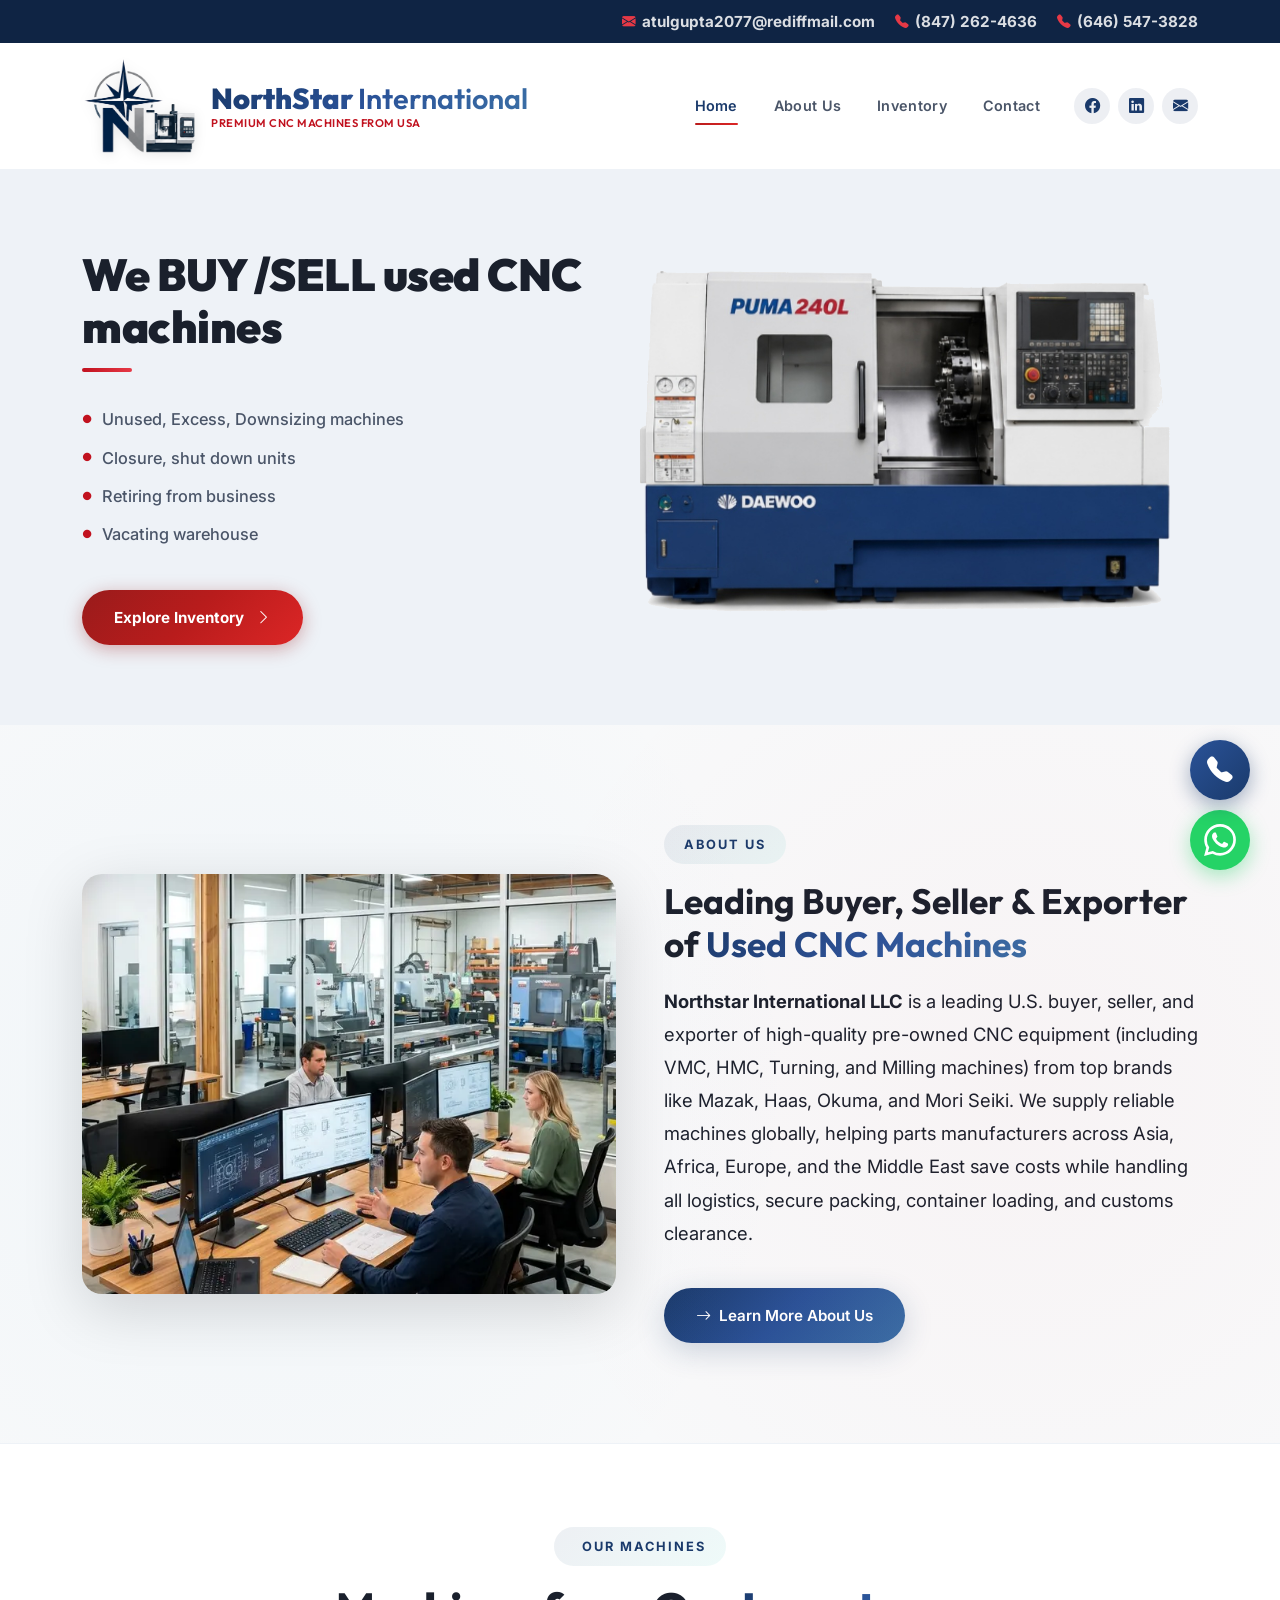
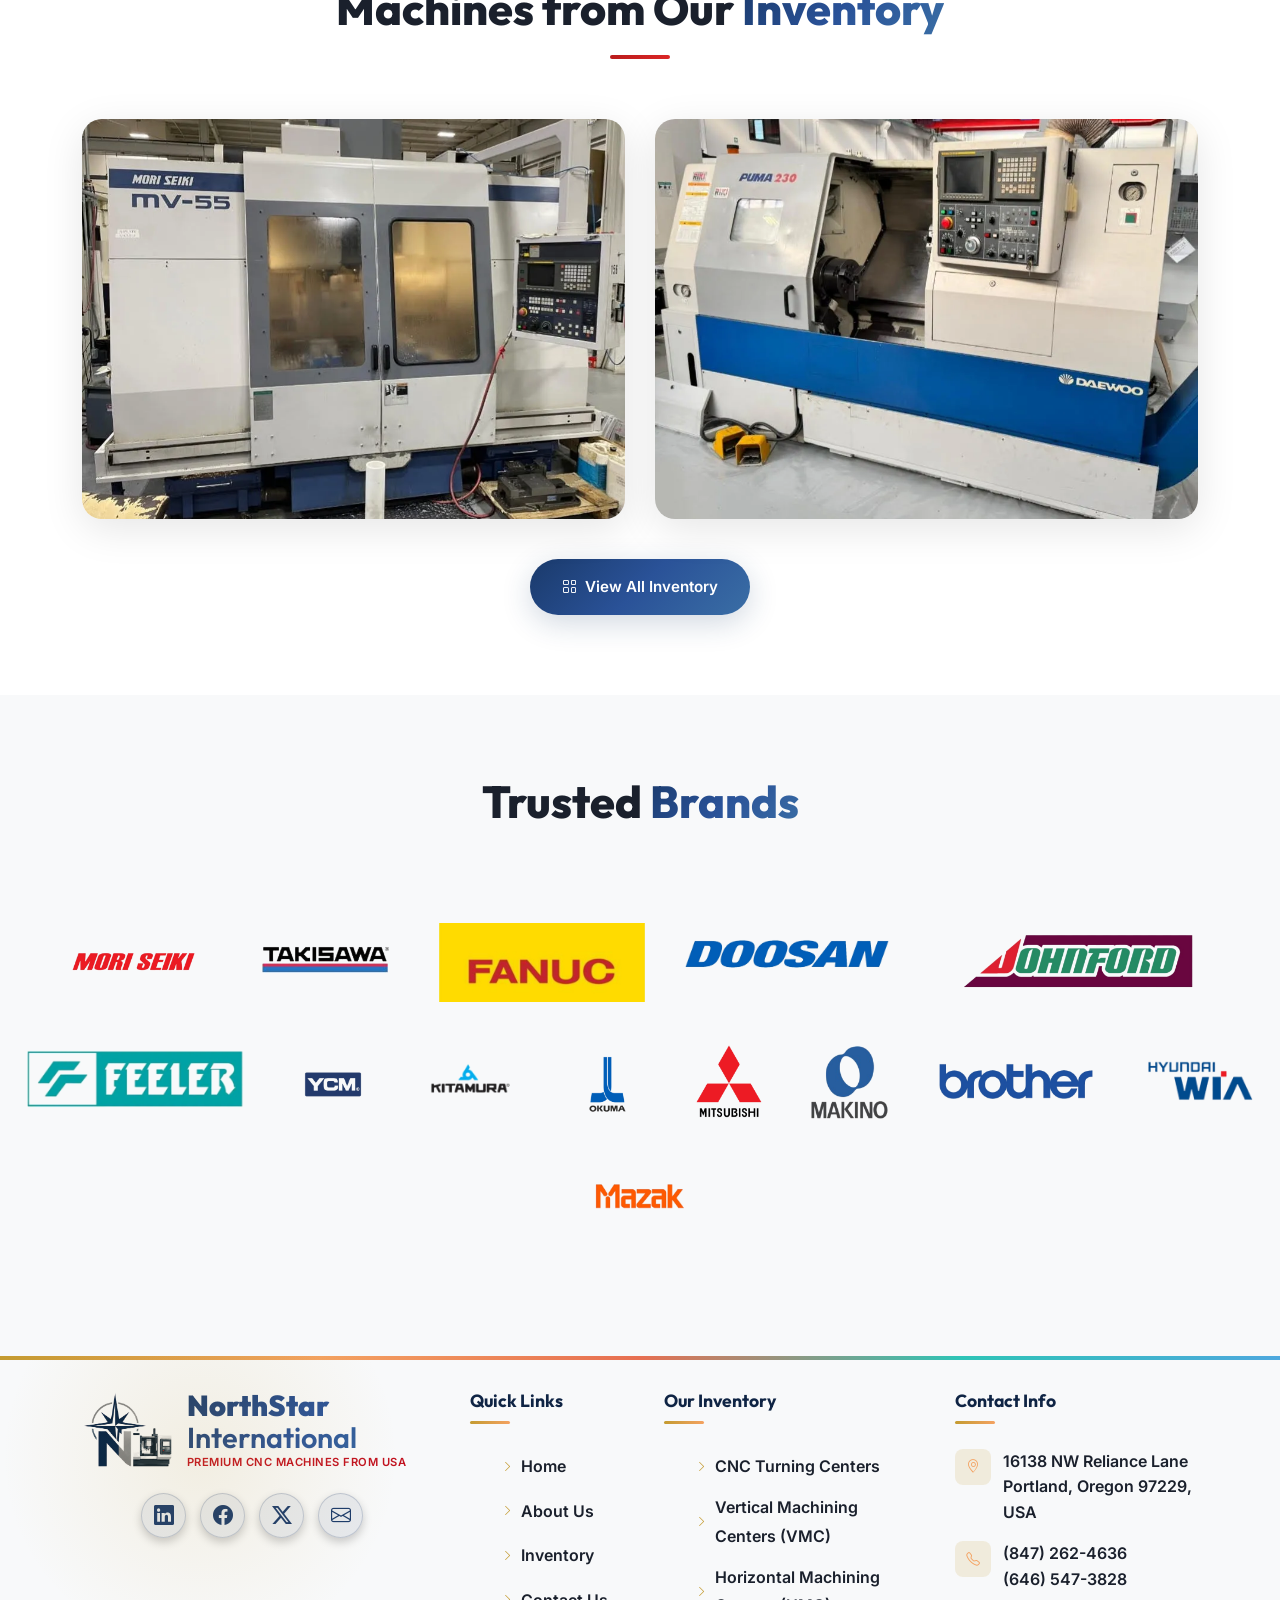
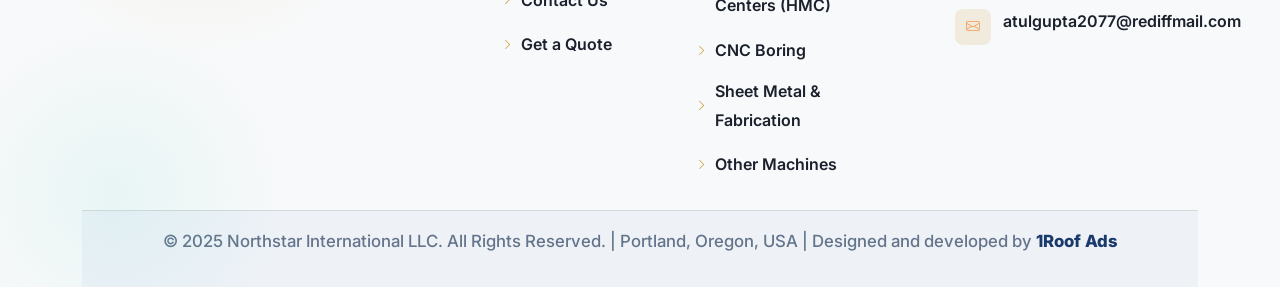
==== index.html @ 2c2299ce "changes updated" ====
<!DOCTYPE html>
<html lang="en">

<head>
  <meta charset="UTF-8">
  <meta name="viewport" content="width=device-width, initial-scale=1.0">
  <meta name="description"
    content="Northstar International LLC - Leading seller and exporter of high-quality used CNC machines from the United States. VMC, HMC, Lathes, Milling, Grinding, EDM, and more.">
  <meta name="keywords"
    content="used CNC machines, CNC machining centers, CNC lathes, used machinery, industrial equipment, Mazak, Haas, Okuma, Mori Seiki, USA machinery export">
  <meta name="author" content="Northstar International LLC">
  <title>Northstar International LLC | Premium Used CNC Machines from USA</title>

  <!-- Preconnect for faster font loading -->
  <link rel="preconnect" href="https://fonts.googleapis.com">
  <link rel="preconnect" href="https://fonts.gstatic.com" crossorigin>
  <!-- Google Fonts (non-render-blocking) -->
  <link
    href="https://fonts.googleapis.com/css2?family=Inter:wght@300;400;500;600;700;800;900&family=Outfit:wght@300;400;500;600;700;800;900&display=swap"
    rel="stylesheet">

  <!-- Bootstrap 5.3 CSS -->
  <link href="https://cdn.jsdelivr.net/npm/bootstrap@5.3.3/dist/css/bootstrap.min.css" rel="stylesheet">
  <!-- Bootstrap Icons -->
  <link href="https://cdn.jsdelivr.net/npm/bootstrap-icons@1.11.3/font/bootstrap-icons.min.css" rel="stylesheet">
  <!-- Google Material Icons -->
  <link href="https://fonts.googleapis.com/icon?family=Material+Icons+Outlined" rel="stylesheet">
  <!-- Custom CSS -->
  <link href="css/style.css" rel="stylesheet">
  <!-- Favicon -->
  <link rel="icon" type="image/jpeg" href="pic/logo.jpg">
</head>

<body class="page-transition">

  <!-- Preloader -->
  <div id="preloader">
    <div class="preloader-spinner"></div>
  </div>

  <!-- Sticky Header -->
  <div class="sticky-header" id="stickyHeader">
    <!-- Top Contact Bar -->
    <div class="top-contact-bar" id="topBar">
      <div class="container">
        <div class="top-bar-inner">
          <a href="mailto:atulgupta2077@rediffmail.com" class="top-bar-item">
            <i class="bi bi-envelope-fill"></i>
            <span>atulgupta2077@rediffmail.com</span>
          </a>
          <a href="tel:+18472624636" class="top-bar-item">
            <i class="bi bi-telephone-fill"></i>
            <span>(847) 262-4636</span>
          </a>
          <a href="tel:+16465473828" class="top-bar-item">
            <i class="bi bi-telephone-fill"></i>
            <span>(646) 547-3828</span>
          </a>
        </div>
      </div>
    </div>

    <!-- Navbar -->
    <nav class="navbar navbar-expand-lg navbar-custom" id="mainNav">
      <div class="container">
        <a class="navbar-brand" href="index.html">
          <img src="img/logo_icon.png" alt="NorthStar International">
          <div class="brand-text">
            <span class="brand-name"><span class="brand-main">NorthStar</span> <span
                class="brand-sub">International</span></span>
            <span class="brand-tagline">Premium CNC Machines from USA</span>
          </div>
        </a>
        <button class="navbar-toggler" type="button" data-bs-toggle="collapse" data-bs-target="#navbarNav"
          aria-controls="navbarNav" aria-expanded="false" aria-label="Toggle navigation">
          <span class="navbar-toggler-icon"></span>
        </button>
        <div class="collapse navbar-collapse" id="navbarNav">
          <ul class="navbar-nav ms-auto align-items-lg-center">
            <li class="nav-item">
              <a class="nav-link" href="index.html">Home</a>
            </li>
            <li class="nav-item">
              <a class="nav-link" href="about.html">About Us</a>
            </li>
            <li class="nav-item">
              <a class="nav-link" href="inventory.html">Inventory</a>
            </li>
            <li class="nav-item">
              <a class="nav-link" href="contact.html">Contact</a>
            </li>
            <li class="nav-item ms-lg-3">
              <div class="nav-social-icons">
                <a href="#" aria-label="Facebook" class="nav-social-link"><i class="bi bi-facebook"></i></a>
                <a href="#" aria-label="LinkedIn" class="nav-social-link"><i class="bi bi-linkedin"></i></a>
                <a href="mailto:atulgupta2077@rediffmail.com" aria-label="Email" class="nav-social-link"><i
                    class="bi bi-envelope-fill"></i></a>
              </div>
            </li>
          </ul>
        </div>
      </div>
    </nav>
  </div>

  <!-- Hero Section -->
  <section class="hero-split-section" id="hero">
    <div class="container">
      <div class="row g-0 align-items-center hero-split-row">
        <!-- Left: Text -->
        <div class="col-lg-6 hero-split-text">
          <div class="hero-split-text-inner">
            <h1 class="hero-simple-title">
              We BUY /SELL used CNC machines
            </h1>
            <div class="hero-simple-divider"></div>
            <ul class="hero-simple-list">
              <li><span class="hero-bullet">●</span> Unused, Excess, Downsizing machines</li>
              <li><span class="hero-bullet">●</span> Closure, shut down units</li>
              <li><span class="hero-bullet">●</span> Retiring from business</li>
              <li><span class="hero-bullet">●</span> Vacating warehouse</li>
            </ul>
            <div class="hero-simple-buttons">
              <a href="inventory.html" class="btn-primary-custom">
                Explore Inventory <i class="bi bi-chevron-right ms-1"></i>
              </a>
            </div>
          </div>
        </div>
        <!-- Right: Image -->
        <div class="col-lg-6 hero-split-image">
          <img src="img/Banner_img.png" alt="CNC Machines">
        </div>
      </div>
    </div>
  </section>

  <!-- About Section -->
  <section class="about-section" id="about">
    <div class="container">
      <div class="row align-items-center g-5">
        <div class="col-lg-6 reveal-left">
          <div class="about-image-wrapper">
            <div class="about-image">
              <img src="pic/about-office.webp" alt="Our Operations Center" width="600" height="400" loading="lazy">
            </div>
          </div>
        </div>
        <div class="col-lg-6 reveal-right">
          <div class="about-content">
            <div class="section-label"> About Us</div>
            <h2>Leading Buyer, Seller & Exporter of <span class="text-gradient-primary">Used CNC Machines</span></h2>
            <p class="about-text">
              <strong>Northstar International LLC</strong> is a leading U.S. buyer, seller, and exporter of high-quality
              pre-owned CNC equipment (including VMC, HMC, Turning, and Milling machines) from top brands like Mazak,
              Haas, Okuma, and Mori Seiki. We supply reliable machines globally, helping parts manufacturers across
              Asia, Africa, Europe, and the Middle East save costs while handling all logistics, secure packing,
              container loading, and customs clearance.
            </p>

            <a href="about.html" class="btn-secondary-custom mt-2">
              <i class="bi bi-arrow-right"></i> Learn More About Us
            </a>
          </div>
        </div>
      </div>
    </div>
  </section>

  <!-- Our Machines Gallery Section (moved under About Us) -->
  <section class="client-gallery-section" id="client-gallery">
    <div class="container">
      <div class="section-header">
        <div class="section-label"><span class="material-icons-outlined" style="font-size:1rem;"></span> Our
          Machines</div>
        <h2 class="section-title">Machines from Our <span class="text-gradient">Inventory</span></h2>
        <div class="section-divider"></div>
      </div>
      <div class="client-gallery-grid">
        <a href="inventory.html" class="client-gallery-card">
          <img src="pic/unnamed (1).webp" alt="Mori Seiki MV-55 Vertical Machining Center" width="600" height="400"
            loading="lazy">
          <div class="client-gallery-overlay">
            <h4>Mori Seiki MV-55</h4>
            <p>Vertical Machining Center</p>
            <span class="gallery-view-btn"><i class="bi bi-arrow-right-circle"></i> View Inventory</span>
          </div>
        </a>
        <a href="inventory.html" class="client-gallery-card">
          <img src="pic/unnamed.webp" alt="Daewoo Puma 230 CNC Turning Center" width="600" height="400" loading="lazy">
          <div class="client-gallery-overlay">
            <h4>Daewoo Puma 230</h4>
            <p>CNC Turning Center</p>
            <span class="gallery-view-btn"><i class="bi bi-arrow-right-circle"></i> View Inventory</span>
          </div>
        </a>
      </div>
      <div style="text-align: center; margin-top: 40px;">
        <a href="inventory.html" class="btn-secondary-custom">
          <i class="bi bi-grid"></i> View All Inventory
        </a>
      </div>
    </div>
  </section>

  <!-- Featured VMC & HMC Machinery Section (Commented out)
  <section class="featured-machinery-section" id="featured-machinery">
    <div class="container">
      <div class="section-header">
        <div class="section-label"><i class="bi bi-gear-fill"></i> Core Categories</div>
        <h2 class="section-title">Featured <span class="text-gradient">CNC Machinery</span></h2>
        <p class="section-description">We specialize in exporting high-precision Vertical and Horizontal Machining Centers from top-tier American facilities.</p>
        <div class="section-divider"></div>
      </div>

      <div class="featured-machinery-grid">
        [VMC Card]
        <div class="machinery-card">
          <div class="machinery-card-img">
            <img src="pic/cnc-vmc.webp" alt="CNC Vertical Machining Center" loading="lazy">
            <span class="machinery-badge">VMC Solutions</span>
          </div>
          <div class="machinery-card-content">
            <h3>Vertical Machining Centers (VMC)</h3>
            <p>Ideal for 3-axis, 4-axis, and 5-axis milling, mold/die manufacturing, and aerospace parts. Features a vertical spindle orientation for high rigidity, ease of access, and precision tooling operations on complex surfaces.</p>
            <ul class="machinery-specs-list">
              <li><i class="bi bi-check-circle-fill"></i> 3, 4, &amp; 5-Axis Capability</li>
              <li><i class="bi bi-check-circle-fill"></i> High-Speed Spindles (Up to 15k RPM)</li>
              <li><i class="bi bi-check-circle-fill"></i> Rigid Cast-Iron Base Design</li>
              <li><i class="bi bi-check-circle-fill"></i> Precision Tool Setup &amp; Access</li>
            </ul>
            <div class="machinery-brands-row">
              <span class="machinery-brands-label">Top Brands:</span>
              <span class="machinery-brands-list">Haas VF, Mazak VCN, Hurco, Makino</span>
            </div>
          </div>
        </div>

        [HMC Card]
        <div class="machinery-card">
          <div class="machinery-card-img">
            <img src="pic/hero-cnc.webp" alt="CNC Horizontal Machining Center" loading="lazy">
            <span class="machinery-badge">HMC Solutions</span>
          </div>
          <div class="machinery-card-content">
            <h3>Horizontal Machining Centers (HMC)</h3>
            <p>Built for continuous, high-volume production. Utilizing a horizontal spindle orientation, multi-pallet changers, and tombstone workholding fixtures, HMCs achieve maximum productivity and outstanding chip evacuation.</p>
            <ul class="machinery-specs-list">
              <li><i class="bi bi-check-circle-fill"></i> Automatic Pallet Changers (APC)</li>
              <li><i class="bi bi-check-circle-fill"></i> Natural Gravity Chip Fall</li>
              <li><i class="bi bi-check-circle-fill"></i> Tombstone Multi-Part Fixturing</li>
              <li><i class="bi bi-check-circle-fill"></i> Unattended (Lights-Out) Machining</li>
            </ul>
            <div class="machinery-brands-row">
              <span class="machinery-brands-label">Top Brands:</span>
              <span class="machinery-brands-list">Mazak Horizon, Okuma MB, Mori Seiki, Makino a-Series</span>
            </div>
          </div>
        </div>
      </div>
    </div>
  </section>
  -->

  <!-- Services / What We Offer (Commented out for now) -->
  <!--
  <section class="services-section" id="services">
    <div class="container">
      <div class="section-header reveal">
        <div class="section-label"><i class="bi bi-grid-3x3-gap"></i> Our Inventory</div>
        <h2 class="section-title">What We <span class="text-accent">Offer</span></h2>
        <p class="section-description">Our inventory regularly includes a wide range of premium CNC equipment from top U.S. manufacturing facilities.</p>
        <div class="section-divider"></div>
      </div>

      <div class="row g-4">
        <div class="col-lg-4 col-md-6 reveal delay-1">
          <div class="service-card tilt-card" data-color="blue">
            <div class="service-card-img-header">
              <img src="pic/cnc-vmc.webp" alt="CNC Vertical Machining Centers" loading="lazy">
            </div>
            <div class="service-card-body">
              <div class="service-card-glow"></div>
              <div class="service-card-number">01</div>
              <div class="service-icon blue"><span class="material-icons-outlined">precision_manufacturing</span></div>
              <h4>CNC Vertical Machining Centers</h4>
              <p>High-precision VMCs from leading manufacturers. Ideal for mold making, aerospace parts, and precision engineering applications.</p>
              <a href="inventory.html" class="service-card-link"><span>Explore</span> <i class="bi bi-arrow-right"></i></a>
            </div>
          </div>
        </div>
        <div class="col-lg-4 col-md-6 reveal delay-2">
          <div class="service-card tilt-card" data-color="red">
            <div class="service-card-img-header">
              <img src="pic/hero-cnc.webp" alt="CNC Horizontal Machining Centers" loading="lazy">
            </div>
            <div class="service-card-body">
              <div class="service-card-glow"></div>
              <div class="service-card-number">02</div>
              <div class="service-icon red"><span class="material-icons-outlined">view_in_ar</span></div>
              <h4>CNC Horizontal Machining Centers</h4>
              <p>Multi-axis HMCs for high-volume production. Equipped with pallet changers and automatic tool changers for maximum throughput.</p>
              <a href="inventory.html" class="service-card-link"><span>Explore</span> <i class="bi bi-arrow-right"></i></a>
            </div>
          </div>
        </div>
        <div class="col-lg-4 col-md-6 reveal delay-3">
          <div class="service-card tilt-card" data-color="green">
            <div class="service-card-img-header">
              <img src="pic/cnc-lathe.webp" alt="CNC Turning Centers &amp; Lathes" loading="lazy">
            </div>
            <div class="service-card-body">
              <div class="service-card-glow"></div>
              <div class="service-card-number">03</div>
              <div class="service-icon green"><span class="material-icons-outlined">autorenew</span></div>
              <h4>CNC Turning Centers &amp; Lathes</h4>
              <p>From 2-axis to multi-axis turning centers with live tooling. Suitable for automotive, medical, and general engineering parts.</p>
              <a href="inventory.html" class="service-card-link"><span>Explore</span> <i class="bi bi-arrow-right"></i></a>
            </div>
          </div>
        </div>
        <div class="col-lg-4 col-md-6 reveal delay-4">
          <div class="service-card tilt-card" data-color="gold">
            <div class="service-card-img-header">
              <img src="pic/cnc-vmc.webp" alt="CNC Milling Machines" loading="lazy">
            </div>
            <div class="service-card-body">
              <div class="service-card-glow"></div>
              <div class="service-card-number">04</div>
              <div class="service-icon gold"><span class="material-icons-outlined">build</span></div>
              <h4>CNC Milling Machines</h4>
              <p>Versatile CNC mills for prototyping to production. Available in bed-type and knee-type configurations from top brands.</p>
              <a href="inventory.html" class="service-card-link"><span>Explore</span> <i class="bi bi-arrow-right"></i></a>
            </div>
          </div>
        </div>
        <div class="col-lg-4 col-md-6 reveal delay-5">
          <div class="service-card tilt-card" data-color="navy">
            <div class="service-card-img-header">
              <img src="pic/hero-cnc.webp" alt="CNC Grinding Machines" loading="lazy">
            </div>
            <div class="service-card-body">
              <div class="service-card-glow"></div>
              <div class="service-card-number">05</div>
              <div class="service-icon navy"><span class="material-icons-outlined">grain</span></div>
              <h4>CNC Grinding Machines</h4>
              <p>Surface grinders, cylindrical grinders, and centerless grinders for achieving superior surface finishes and tight tolerances.</p>
              <a href="inventory.html" class="service-card-link"><span>Explore</span> <i class="bi bi-arrow-right"></i></a>
            </div>
          </div>
        </div>
        <div class="col-lg-4 col-md-6 reveal delay-6">
          <div class="service-card tilt-card" data-color="orange">
            <div class="service-card-img-header">
              <img src="pic/cnc-lathe.webp" alt="CNC EDM Machines" loading="lazy">
            </div>
            <div class="service-card-body">
              <div class="service-card-glow"></div>
              <div class="service-card-number">06</div>
              <div class="service-icon orange"><span class="material-icons-outlined">electric_bolt</span></div>
              <h4>CNC EDM Machines</h4>
              <p>Wire EDM and sinker EDM machines for intricate die and mold work. Precision electrical discharge machining solutions.</p>
              <a href="inventory.html" class="service-card-link"><span>Explore</span> <i class="bi bi-arrow-right"></i></a>
            </div>
          </div>
        </div>
        <div class="col-lg-4 col-md-6 reveal delay-1">
          <div class="service-card tilt-card" data-color="purple">
            <div class="service-card-img-header">
              <img src="pic/hero-cnc.webp" alt="CNC Boring Machines" loading="lazy">
            </div>
            <div class="service-card-body">
              <div class="service-card-glow"></div>
              <div class="service-card-number">07</div>
              <div class="service-icon purple"><span class="material-icons-outlined">engineering</span></div>
              <h4>CNC Boring Machines</h4>
              <p>Horizontal boring mills for large-scale machining operations. Capable of handling heavy workpieces with precision.</p>
              <a href="inventory.html" class="service-card-link"><span>Explore</span> <i class="bi bi-arrow-right"></i></a>
            </div>
          </div>
        </div>
        <div class="col-lg-4 col-md-6 reveal delay-2">
          <div class="service-card tilt-card" data-color="teal">
            <div class="service-card-img-header">
              <img src="pic/shipping.webp" alt="Sheet Metal &amp; Fabrication" loading="lazy">
            </div>
            <div class="service-card-body">
              <div class="service-card-glow"></div>
              <div class="service-card-number">08</div>
              <div class="service-icon teal"><span class="material-icons-outlined">construction</span></div>
              <h4>Sheet Metal &amp; Fabrication</h4>
              <p>Press brakes, shears, laser cutters, and plasma cutters. Complete fabrication equipment for sheet metal industries.</p>
              <a href="inventory.html" class="service-card-link"><span>Explore</span> <i class="bi bi-arrow-right"></i></a>
            </div>
          </div>
        </div>
        <div class="col-lg-4 col-md-6 reveal delay-3">
          <div class="service-card tilt-card" data-color="steel">
            <div class="service-card-img-header">
              <img src="pic/about-office.webp" alt="Industrial Robots &amp; Automation" loading="lazy">
            </div>
            <div class="service-card-body">
              <div class="service-card-glow"></div>
              <div class="service-card-number">09</div>
              <div class="service-icon steel"><span class="material-icons-outlined">smart_toy</span></div>
              <h4>Industrial Robots &amp; Automation</h4>
              <p>Robotic arms and automation systems from Fanuc, ABB, and KUKA. Enhance your production line with smart automation.</p>
              <a href="inventory.html" class="service-card-link"><span>Explore</span> <i class="bi bi-arrow-right"></i></a>
            </div>
          </div>
        </div>
      </div>
    </div>
  </section>
  -->


  <!-- Brands Marquee -->
  <section class="brands-section" id="brands">
    <div class="container">
      <div class="section-header reveal">
        <h2 class="section-title">Trusted <span class="text-gradient">Brands</span></h2>
      </div>
    </div>
    <div class="brands-marquee-wrapper">
      <div class="brands-marquee">
        <img src="img/brands/1.png" alt="Trusted Brand 1" loading="lazy" class="brand-img-direct">
        <img src="img/brands/2.png" alt="Trusted Brand 2" loading="lazy" class="brand-img-direct">
        <img src="img/brands/3.png" alt="Trusted Brand 3" loading="lazy" class="brand-img-direct">
        <img src="img/brands/4.png" alt="Trusted Brand 4" loading="lazy" class="brand-img-direct">
        <img src="img/brands/5.png" alt="Trusted Brand 5" loading="lazy" class="brand-img-direct">
        <img src="img/brands/6.png" alt="Trusted Brand 6" loading="lazy" class="brand-img-direct">
        <img src="img/brands/7.png" alt="Trusted Brand 7" loading="lazy" class="brand-img-direct">
        <img src="img/brands/8.png" alt="Trusted Brand 8" loading="lazy" class="brand-img-direct">
        <img src="img/brands/9.png" alt="Trusted Brand 9" loading="lazy" class="brand-img-direct">
        <img src="img/brands/10.png" alt="Trusted Brand 10" loading="lazy" class="brand-img-direct">
        <img src="img/brands/11.png" alt="Trusted Brand 11" loading="lazy" class="brand-img-direct">
        <img src="img/brands/12.png" alt="Trusted Brand 12" loading="lazy" class="brand-img-direct">
        <img src="img/brands/13.png" alt="Trusted Brand 13" loading="lazy" class="brand-img-direct">
        <img src="img/brands/14.png" alt="Trusted Brand 14" loading="lazy" class="brand-img-direct">
      </div>
    </div>
  </section>

  <!-- WE BUY & SELL Banner -->
  <!-- <section class="buy-sell-banner" id="buy-sell">
    <div class="container">
      <div class="buy-sell-content">
        <span class="material-icons-outlined buy-sell-icon">swap_horiz</span>
        <h2>WE BUY & SELL USED CNC MACHINES</h2>
        <p>Looking to sell your used CNC equipment or upgrade your manufacturing line? We deal in both buying and
          selling premium pre-owned CNC machinery from the United States.</p>
        <a href="contact.html" class="btn-primary-custom">
          <i class="bi bi-envelope"></i> Get in Touch
        </a>
      </div>
    </div>
  </section> -->


  <!-- Footer -->
  <footer class="footer footer-colorful" id="footer">
    <div class="footer-top-accent"></div>
    <div class="container">
      <div class="row g-5">
        <div class="col-lg-4 text-center">
          <div class="footer-brand justify-content-center">
            <img src="img/logo_icon.png" alt="NorthStar International" loading="lazy">
            <div class="footer-brand-text text-start">
              <span class="footer-brand-name"><span class="footer-brand-main">NorthStar</span> <span
                  class="footer-brand-sub">International</span></span>
              <span class="footer-brand-tagline">Premium CNC Machines from USA</span>
            </div>
          </div>
          <div class="footer-social justify-content-center">
            <a href="#" aria-label="LinkedIn"><i class="bi bi-linkedin"></i></a>
            <a href="#" aria-label="Facebook"><i class="bi bi-facebook"></i></a>
            <a href="#" aria-label="Twitter"><i class="bi bi-twitter-x"></i></a>
            <a href="mailto:atulgupta2077@rediffmail.com" aria-label="Email"><i class="bi bi-envelope"></i></a>
          </div>
        </div>
        <div class="col-lg-2 col-md-4">
          <h5>Quick Links</h5>
          <ul class="footer-links">
            <li><a href="index.html"><i class="bi bi-chevron-right"></i> Home</a></li>
            <li><a href="about.html"><i class="bi bi-chevron-right"></i> About Us</a></li>
            <li><a href="inventory.html"><i class="bi bi-chevron-right"></i> Inventory</a></li>
            <li><a href="contact.html"><i class="bi bi-chevron-right"></i> Contact Us</a></li>
            <li><a href="contact.html"><i class="bi bi-chevron-right"></i> Get a Quote</a></li>
          </ul>
        </div>
        <div class="col-lg-3 col-md-4">
          <h5>Our Inventory</h5>
          <ul class="footer-links">
            <li><a href="inventory.html"><i class="bi bi-chevron-right"></i> CNC Turning Centers</a></li>
            <li><a href="inventory.html"><i class="bi bi-chevron-right"></i> Vertical Machining Centers (VMC)</a></li>
            <li><a href="inventory.html"><i class="bi bi-chevron-right"></i> Horizontal Machining Centers (HMC)</a></li>
            <li><a href="inventory.html"><i class="bi bi-chevron-right"></i> CNC Boring</a></li>
            <li><a href="inventory.html"><i class="bi bi-chevron-right"></i> Sheet Metal & Fabrication</a></li>
            <li><a href="inventory.html"><i class="bi bi-chevron-right"></i> Other Machines</a></li>
          </ul>
        </div>
        <div class="col-lg-3 col-md-4">
          <h5>Contact Info</h5>
          <div class="footer-contact-item">
            <div class="fci-icon"><i class="bi bi-geo-alt"></i></div>
            <div class="fci-text">16138 NW Reliance Lane<br>Portland, Oregon 97229, USA</div>
          </div>
          <div class="footer-contact-item">
            <div class="fci-icon"><i class="bi bi-telephone"></i></div>
            <div class="fci-text">
              <a href="tel:+18472624636">(847) 262-4636</a><br>
              <a href="tel:+16465473828">(646) 547-3828</a>
            </div>
          </div>
          <div class="footer-contact-item">
            <div class="fci-icon"><i class="bi bi-envelope"></i></div>
            <div class="fci-text"><a href="mailto:atulgupta2077@rediffmail.com">atulgupta2077@rediffmail.com</a></div>
          </div>
        </div>
      </div>
      <div class="footer-bottom">
        <p>&copy; 2025 Northstar International LLC. All Rights Reserved. | Portland, Oregon, USA | Designed and
          developed by <a href="https://1roofads.com" target="_blank" rel="noopener noreferrer">1Roof Ads</a></p>
      </div>
    </div>
  </footer>

  <!-- Scroll to Top -->
  <button class="scroll-top" id="scrollTop" aria-label="Scroll to top">
    <i class="bi bi-arrow-up"></i>
  </button>

  <!-- WhatsApp Floating Button -->
  <a href="https://wa.me/919872660055" target="_blank" rel="noopener noreferrer" class="whatsapp-float"
    aria-label="Chat on WhatsApp">
    <svg xmlns="http://www.w3.org/2000/svg" width="32" height="32" viewBox="0 0 24 24" fill="white">
      <path
        d="M17.472 14.382c-.297-.149-1.758-.867-2.03-.967-.273-.099-.471-.148-.67.15-.197.297-.767.966-.94 1.164-.173.199-.347.223-.644.075-.297-.15-1.255-.463-2.39-1.475-.883-.788-1.48-1.761-1.653-2.059-.173-.297-.018-.458.13-.606.134-.133.298-.347.446-.52.149-.174.198-.298.298-.497.099-.198.05-.371-.025-.52-.075-.149-.669-1.612-.916-2.207-.242-.579-.487-.5-.669-.51-.173-.008-.371-.01-.57-.01-.198 0-.52.074-.792.372-.272.297-1.04 1.016-1.04 2.479 0 1.462 1.065 2.875 1.213 3.074.149.198 2.096 3.2 5.077 4.487.709.306 1.262.489 1.694.625.712.227 1.36.195 1.871.118.571-.085 1.758-.719 2.006-1.413.248-.694.248-1.289.173-1.413-.074-.124-.272-.198-.57-.347m-5.421 7.403h-.004a9.87 9.87 0 01-5.031-1.378l-.361-.214-3.741.982.998-3.648-.235-.374a9.86 9.86 0 01-1.51-5.26c.001-5.45 4.436-9.884 9.888-9.884 2.64 0 5.122 1.03 6.988 2.898a9.825 9.825 0 012.893 6.994c-.003 5.45-4.437 9.884-9.885 9.884m8.413-18.297A11.815 11.815 0 0012.05 0C5.495 0 .16 5.335.157 11.892c0 2.096.547 4.142 1.588 5.945L.057 24l6.305-1.654a11.882 11.882 0 005.683 1.448h.005c6.554 0 11.89-5.335 11.893-11.893a11.821 11.821 0 00-3.48-8.413z" />
    </svg>
  </a>

  <!-- Call Floating Button -->
  <div class="call-float-wrapper" id="callFloatWrapper">
    <div class="call-float-popup">
      <div class="call-float-popup-title"><i class="bi bi-telephone-fill me-1"></i> Call Us Now</div>
      <a href="tel:+18472624636">
        <span class="call-popup-icon"><i class="bi bi-telephone-fill"></i></span>
        <span class="call-popup-info">
          <span class="call-popup-label">Phone 1</span>
          <span class="call-popup-number">(847) 262-4636</span>
        </span>
      </a>
      <a href="tel:+16465473828">
        <span class="call-popup-icon"><i class="bi bi-telephone-fill"></i></span>
        <span class="call-popup-info">
          <span class="call-popup-label">Phone 2</span>
          <span class="call-popup-number">(646) 547-3828</span>
        </span>
      </a>
    </div>
    <button class="call-float" aria-label="Call Us" onclick="this.parentElement.classList.toggle('active')">
      <i class="bi bi-telephone-fill"></i>
    </button>
  </div>

  <!-- Bootstrap 5.3 JS -->
  <script src="https://cdn.jsdelivr.net/npm/bootstrap@5.3.3/dist/js/bootstrap.bundle.min.js"></script>
  <!-- Custom JS -->
  <script src="js/main.js"></script>
</body>

</html>
---- css/style.css ----
/* ============================================================
   NORTHSTAR INTERNATIONAL LLC - Main Stylesheet
   Light, Vibrant, Professional Theme
   ============================================================ */

/* --- Google Fonts ---
   IMPORTANT: Fonts are loaded via <link> tags in HTML for better performance.
   Do NOT use @import here as it blocks rendering.
*/

/* --- CSS Variables --- */
:root {
  /* Primary Palette */
  --primary: #1a3a6b;
  --primary-light: #2a5298;
  --primary-dark: #0f2444;
  --accent: #c1121f;
  --accent-light: #e63946;
  --accent-dark: #9b0a1a;

  /* Secondary Colors */
  --navy: #0d1b2a;
  --blue-steel: #3a6ea5;
  --sky: #4ea8de;
  --teal: #2ec4b6;
  --gold: #f4a261;
  --orange: #e76f51;

  /* Neutrals */
  --white: #ffffff;
  --off-white: #f8f9fa;
  --light-gray: #eef2f7;
  --medium-gray: #c5cdd8;
  --dark-gray: #4a5568;
  --text: #1a202c;
  --text-light: #64748b;

  /* Gradients */
  --gradient-primary: linear-gradient(135deg, #1a3a6b 0%, #2a5298 50%, #3a6ea5 100%);
  --gradient-accent: linear-gradient(135deg, #b91c1c 0%, #dc2626 100%);
  --gradient-hero: linear-gradient(135deg, rgba(26, 58, 107, 0.92) 0%, rgba(42, 82, 152, 0.85) 50%, rgba(46, 196, 182, 0.7) 100%);
  --gradient-warm: linear-gradient(135deg, #f4a261 0%, #e76f51 100%);
  --gradient-sky: linear-gradient(135deg, #4ea8de 0%, #2ec4b6 100%);
  --gradient-card: linear-gradient(145deg, #ffffff 0%, #f0f4f8 100%);

  /* Shadows */
  --shadow-sm: 0 2px 8px rgba(0, 0, 0, 0.06);
  --shadow-md: 0 4px 20px rgba(0, 0, 0, 0.08);
  --shadow-lg: 0 8px 40px rgba(0, 0, 0, 0.12);
  --shadow-xl: 0 16px 60px rgba(0, 0, 0, 0.15);
  --shadow-colored: 0 8px 30px rgba(26, 58, 107, 0.2);

  /* Typography */
  --font-heading: 'Outfit', sans-serif;
  --font-body: 'Inter', sans-serif;

  /* Spacing */
  --section-pad: 100px 0;
  --container-max: 1200px;

  /* Transitions */
  --transition-fast: 0.2s cubic-bezier(0.4, 0, 0.2, 1);
  --transition: 0.3s cubic-bezier(0.4, 0, 0.2, 1);
  --transition-slow: 0.5s cubic-bezier(0.4, 0, 0.2, 1);
  --transition-bounce: 0.5s cubic-bezier(0.34, 1.56, 0.64, 1);

  /* Border Radius */
  --radius-sm: 8px;
  --radius-md: 12px;
  --radius-lg: 20px;
  --radius-xl: 30px;
  --radius-full: 50%;
}

/* --- Reset & Base --- */
*,
*::before,
*::after {
  margin: 0;
  padding: 0;
  box-sizing: border-box;
}

html {
  scroll-behavior: smooth;
  overflow-x: hidden;
}

body {
  font-family: var(--font-body);
  color: var(--text);
  background: var(--white);
  line-height: 1.7;
  overflow-x: hidden;
  -webkit-font-smoothing: antialiased;
  -moz-osx-font-smoothing: grayscale;
}

h1,
h2,
h3,
h4,
h5,
h6 {
  font-family: var(--font-heading);
  line-height: 1.2;
  font-weight: 700;
}

a {
  text-decoration: none;
  color: inherit;
  transition: var(--transition);
}

img {
  max-width: 100%;
  height: auto;
  display: block;
}

ul {
  list-style: none;
}

/* --- Scroll Animations --- */
.reveal {
  opacity: 0;
  transform: translateY(40px);
  transition: opacity 0.8s cubic-bezier(0.4, 0, 0.2, 1), transform 0.8s cubic-bezier(0.4, 0, 0.2, 1);
}

.reveal.active {
  opacity: 1;
  transform: translateY(0);
}

.reveal-left {
  opacity: 0;
  transform: translateX(-60px);
  transition: opacity 0.8s ease, transform 0.8s ease;
}

.reveal-left.active {
  opacity: 1;
  transform: translateX(0);
}

.reveal-right {
  opacity: 0;
  transform: translateX(60px);
  transition: opacity 0.8s ease, transform 0.8s ease;
}

.reveal-right.active {
  opacity: 1;
  transform: translateX(0);
}

.reveal-scale {
  opacity: 0;
  transform: scale(0.85);
  transition: opacity 0.7s ease, transform 0.7s ease;
}

.reveal-scale.active {
  opacity: 1;
  transform: scale(1);
}

/* Stagger delays */
.delay-1 {
  transition-delay: 0.1s;
}

.delay-2 {
  transition-delay: 0.2s;
}

.delay-3 {
  transition-delay: 0.3s;
}

.delay-4 {
  transition-delay: 0.4s;
}

.delay-5 {
  transition-delay: 0.5s;
}

.delay-6 {
  transition-delay: 0.6s;
}

/* --- Preloader --- */
#preloader {
  position: fixed;
  top: 0;
  left: 0;
  width: 100%;
  height: 100%;
  background: var(--white);
  display: flex;
  align-items: center;
  justify-content: center;
  z-index: 99999;
  transition: opacity 0.6s ease, visibility 0.6s ease;
}

#preloader.loaded {
  opacity: 0;
  visibility: hidden;
}

.preloader-spinner {
  width: 60px;
  height: 60px;
  border: 4px solid var(--light-gray);
  border-top: 4px solid var(--primary);
  border-right: 4px solid var(--accent);
  border-radius: 50%;
  animation: spin 0.8s linear infinite;
}

@keyframes spin {
  to {
    transform: rotate(360deg);
  }
}

/* --- Fixed Header Wrapper --- */
.sticky-header {
  position: fixed;
  top: 0;
  left: 0;
  width: 100%;
  z-index: 1050;
}

/* --- Top Contact Bar --- */
.top-contact-bar {
  background: var(--primary-dark);
  color: rgba(255, 255, 255, 0.9);
  padding: 8px 0;
  font-size: 0.95rem;
  font-weight: 700;
}

.top-bar-inner {
  display: flex;
  justify-content: flex-end;
  align-items: center;
  gap: 20px;
}

.top-bar-item {
  display: inline-flex;
  align-items: center;
  gap: 6px;
  color: rgba(255, 255, 255, 0.85);
  text-decoration: none;
  transition: color 0.2s ease;
  font-size: 0.95rem;
  font-weight: 700;
}

.top-bar-item:hover {
  color: #ffffff;
}

.top-bar-item i {
  color: var(--accent-light);
  font-size: 0.85rem;
}

/* --- Navbar --- */
.navbar-custom {
  padding: 10px 0;
  transition: var(--transition);
  background: rgba(255, 255, 255, 0.97);
  backdrop-filter: blur(20px);
  -webkit-backdrop-filter: blur(20px);
  border-bottom: 1px solid transparent;
}

.navbar-custom.scrolled {
  padding: 6px 0;
  background: rgba(255, 255, 255, 0.99);
  border-bottom: 1px solid rgba(0, 0, 0, 0.06);
  box-shadow: var(--shadow-md);
}

.navbar-brand {
  display: flex;
  align-items: center;
  gap: 10px;
  font-family: var(--font-heading);
  font-weight: 800;
  font-size: 1.35rem;
  color: var(--primary) !important;
}

.navbar-brand img {
  height: 60px;
  width: auto;
  transition: all 0.3s ease;
  border-radius: 6px;
  object-fit: contain;
  background: transparent;
  box-shadow: none;
  border: none;
}

.navbar-brand img:hover {
  transform: scale(1.03);
}

.navbar-custom.scrolled .navbar-brand img {
  height: 48px;
}

.navbar-brand .brand-text {
  display: flex;
  flex-direction: column;
  line-height: 1.1;
}

.navbar-brand .brand-name {
  font-size: 1.8rem;
  font-weight: 900;
  background: var(--gradient-primary);
  -webkit-background-clip: text;
  -webkit-text-fill-color: transparent;
  background-clip: text;
}

.navbar-brand .brand-main {
  display: inline;
}

.navbar-brand .brand-sub {
  display: inline;
  font-weight: 600;
}

.brand-tagline {
  font-size: 0.7rem;
  font-weight: 600;
  color: var(--accent);
  letter-spacing: 0.5px;
  text-transform: uppercase;
  margin-top: 2px;
  -webkit-text-fill-color: var(--accent);
}

/* Nav Social Icons */
.nav-social-icons {
  display: flex;
  align-items: center;
  gap: 8px;
}

.nav-social-link {
  width: 36px;
  height: 36px;
  display: flex;
  align-items: center;
  justify-content: center;
  border-radius: 50%;
  background: rgba(26, 58, 107, 0.08);
  color: var(--primary);
  font-size: 0.95rem;
  transition: all 0.25s ease;
  text-decoration: none;
}

.nav-social-link:hover {
  background: var(--primary);
  color: var(--white);
  transform: translateY(-2px);
  box-shadow: 0 4px 12px rgba(26, 58, 107, 0.3);
}

.navbar-custom .nav-link {
  font-family: var(--font-body);
  font-weight: 600;
  font-size: 0.9rem;
  color: var(--dark-gray) !important;
  padding: 8px 18px !important;
  border-radius: var(--radius-sm);
  position: relative;
  transition: var(--transition);
  letter-spacing: 0.3px;
}

.navbar-custom .nav-link::after {
  content: '';
  position: absolute;
  bottom: 2px;
  left: 18px;
  right: 18px;
  height: 2px;
  background: var(--gradient-accent);
  border-radius: 2px;
  transform: scaleX(0);
  transition: var(--transition);
}

.navbar-custom .nav-link:hover {
  color: var(--primary) !important;
}

.navbar-custom .nav-link:hover::after,
.navbar-custom .nav-link.active::after {
  transform: scaleX(1);
}

.navbar-custom .nav-link.active {
  color: var(--primary) !important;
}

.navbar-toggler {
  border: 2px solid var(--light-gray) !important;
  padding: 6px 10px;
  outline: none !important;
  box-shadow: none !important;
  border-radius: var(--radius-sm);
  background: var(--white);
}

.navbar-toggler:focus {
  border-color: var(--primary) !important;
  box-shadow: 0 0 0 3px rgba(26, 58, 107, 0.1) !important;
}

.navbar-toggler-icon {
  width: 22px;
  height: 22px;
}

/* --- Hero Split Section (Light BG, Text Left, Image Right) --- */
.hero-split-section {
  background: var(--light-gray);
  padding: 50px 0;
}

.hero-split-row {
  min-height: 420px;
}

.hero-split-text {
  display: flex;
  align-items: center;
}

.hero-split-text-inner {
  padding: 30px 40px 30px 0;
}

.hero-simple-title {
  font-family: var(--font-heading);
  font-size: clamp(1.8rem, 3.5vw, 2.8rem);
  font-weight: 900;
  color: var(--text);
  line-height: 1.15;
  margin-bottom: 16px;
  letter-spacing: -0.5px;
}

.hero-simple-title .highlight-red {
  color: #c1121f;
}

.hero-simple-divider {
  width: 50px;
  height: 4px;
  background: linear-gradient(90deg, #c1121f, #e63946);
  border-radius: 4px;
  margin-bottom: 28px;
}

.hero-simple-list {
  list-style: none;
  padding: 0;
  margin: 0 0 36px 0;
}

.hero-simple-list li {
  color: var(--dark-gray);
  font-size: 1.02rem;
  font-weight: 500;
  padding: 7px 0;
  display: flex;
  align-items: center;
  gap: 10px;
  line-height: 1.5;
}

.hero-bullet {
  color: #c1121f;
  font-size: 0.7rem;
  flex-shrink: 0;
}

.hero-simple-buttons {
  display: flex;
  gap: 14px;
  flex-wrap: wrap;
}

/* Right image — clean, full, no box */
.hero-split-image {
  display: flex;
  align-items: center;
  justify-content: center;
}

.hero-split-image img {
  width: 100%;
  height: auto;
  object-fit: contain;
  display: block;
}

/* --- Mobile Responsive: Top Bar, Nav & Hero --- */
@media (max-width: 767.98px) {
  .top-bar-inner {
    justify-content: center;
    gap: 12px;
    flex-wrap: wrap;
  }

  .top-bar-item span {
    display: inline;
    font-size: 0.75rem;
  }

  .top-bar-item i {
    font-size: 1rem;
  }

  .navbar-brand img {
    height: 42px;
  }

  .navbar-brand .brand-name {
    font-size: 1.05rem;
  }

  .brand-tagline {
    font-size: 0.58rem;
  }

  .nav-social-icons {
    justify-content: center;
    padding: 12px 0 4px;
  }

  .hero-split-section {
    padding: 30px 0;
  }

  .hero-split-text-inner {
    padding: 20px 0;
  }

  .hero-simple-title {
    font-size: 1.5rem;
  }

  .hero-simple-list li {
    font-size: 0.9rem;
    padding: 5px 0;
  }

  .hero-split-image {
    margin-top: 20px;
  }
}

@media (min-width: 768px) and (max-width: 991.98px) {
  .top-bar-inner {
    gap: 14px;
  }

  .navbar-brand img {
    height: 50px;
  }

  .hero-split-section {
    padding: 40px 0;
  }

  .hero-split-text-inner {
    padding: 20px 0;
  }

  .hero-split-image {
    margin-top: 24px;
  }
}


/* --- Hero Section & Redesigned Sloped 3D Card --- */
.hero-section {
  position: relative;
  min-height: auto;
  padding: 120px 0 60px;
  background: #f4f7fa;
  /* Light background behind the massive hero card container */
}

/* Card Wrapper Container matching the reference design */
.hero-wrapper-card {
  position: relative;
  width: 100%;
  background: #01143c;
  border-radius: 32px;
  overflow: hidden;
  box-shadow:
    0 40px 90px rgba(10, 25, 50, 0.18),
    0 15px 45px rgba(0, 0, 0, 0.12);
  border: 1px solid rgba(255, 255, 255, 0.05);
}

.hero-split {
  min-height: 600px;
}

/* --- Hero Text Panel (Left Side with slant) --- */
.hero-text-panel {
  position: relative;
  z-index: 5;
  display: flex;
  align-items: center;
  padding: 60px 48px;
  overflow: visible;
  /* Allow slant background to extend right */
}

/* Slanted Divider Background helper */
.hero-text-bg-slant {
  position: absolute;
  top: 0;
  left: 0;
  right: -55px;
  /* Extend into the right panel */
  bottom: 0;
  background: #01143c;
  /* Deep navy matching slider background */
  transform: skewX(-8deg);
  /* Creates the sharp slanted slope */
  transform-origin: top right;
  z-index: 1;
  border-right: 4px solid #ef4444;
  /* The red slanted line divider */
  box-shadow: 15px 0 40px rgba(0, 0, 0, 0.3);
}

.hero-particles {
  position: absolute;
  top: 0;
  left: 0;
  width: 100%;
  height: 100%;
  z-index: 2;
  overflow: hidden;
  pointer-events: none;
}

.hero-content {
  position: relative;
  z-index: 10;
  /* Sits above slanted bg and particles */
  color: var(--white);
  width: 100%;
  max-width: 480px;
}

.hero-badge {
  display: inline-flex;
  align-items: center;
  gap: 8px;
  background: rgba(255, 255, 255, 0.06);
  backdrop-filter: blur(8px);
  -webkit-backdrop-filter: blur(8px);
  border: 1px solid rgba(255, 255, 255, 0.1);
  border-radius: var(--radius-xl);
  padding: 8px 18px;
  font-size: 0.82rem;
  font-weight: 600;
  margin-bottom: 24px;
  color: rgba(255, 255, 255, 0.9);
}

.hero-badge i {
  color: #ef4444;
  /* Red shield check */
  font-size: 1.05rem;
}

.hero-title {
  font-size: clamp(1.8rem, 3.2vw, 2.6rem);
  font-weight: 800;
  line-height: 1.15;
  margin-bottom: 15px;
  color: var(--white);
  letter-spacing: -0.5px;
}

.hero-title .highlight-red {
  color: #ef4444;
  /* "BUY & SELL" in red */
}

.hero-title-divider {
  width: 36px;
  height: 3px;
  background: #ef4444;
  margin: 18px 0;
  border-radius: 2px;
}

.hero-subtitle {
  font-size: 0.95rem;
  line-height: 1.6;
  color: #94a3b8;
  margin-bottom: 30px;
  font-weight: 500;
}

/* Bullet points styled as grid of mini cards */
.hero-bullet-grid {
  display: grid;
  grid-template-columns: 1fr 1fr;
  gap: 12px;
  margin-bottom: 32px;
}

.bullet-card {
  display: flex;
  align-items: center;
  gap: 12px;
  padding: 12px 14px;
  background: rgba(255, 255, 255, 0.03);
  border: 1px solid rgba(255, 255, 255, 0.06);
  border-radius: 12px;
  transition: all 0.2s ease;
}

.bullet-card:hover {
  background: rgba(255, 255, 255, 0.05);
  border-color: rgba(255, 255, 255, 0.1);
  transform: translateY(-2px);
}

.bullet-card .bc-icon {
  width: 36px;
  height: 36px;
  display: flex;
  align-items: center;
  justify-content: center;
  background: rgba(255, 255, 255, 0.05);
  border-radius: 8px;
  color: #94a3b8;
  font-size: 1.05rem;
  flex-shrink: 0;
}

.bullet-card:hover .bc-icon {
  color: #ef4444;
  background: rgba(239, 68, 68, 0.15);
}

.bullet-card .bc-text {
  font-size: 0.82rem;
  font-weight: 600;
  color: rgba(255, 255, 255, 0.85);
  line-height: 1.35;
}

/* Bullets span columns if necessary (like the odd 5th element) */
.hero-bullet-grid .bullet-card:nth-child(5) {
  grid-column: span 1;
  /* Keep it left or let it span 2 if desired */
}

/* Buttons style */
.hero-buttons {
  display: flex;
  gap: 16px;
  flex-wrap: wrap;
}

/* --- Specs Label Elements (Clean & Compact) --- */
.label-header-row {
  display: flex;
  justify-content: space-between;
  align-items: flex-start;
  margin-bottom: 14px;
}

.label-title-block {
  display: flex;
  flex-direction: column;
}

.showcase-machine-tag {
  color: #ef4444;
  /* Featured machine in red */
  font-size: 0.65rem;
  font-weight: 800;
  letter-spacing: 1.5px;
  text-transform: uppercase;
  margin-bottom: 4px;
}

.showcase-machine-name {
  font-family: var(--font-heading);
  font-size: 1.25rem;
  font-weight: 800;
  color: var(--white);
  line-height: 1.15;
  margin-bottom: 2px;
}

.showcase-machine-type {
  font-size: 0.8rem;
  color: #cbd5e1;
  font-weight: 500;
}

.label-nav-block {
  display: flex;
  gap: 8px;
  margin-top: 4px;
}

.label-nav-btn {
  width: 34px;
  height: 34px;
  border-radius: 50%;
  border: 1px solid rgba(255, 255, 255, 0.15);
  background: rgba(255, 255, 255, 0.05);
  color: var(--white);
  display: flex;
  align-items: center;
  justify-content: center;
  font-size: 0.8rem;
  transition: all 0.2s ease;
  cursor: pointer;
  padding: 0;
}

.label-nav-btn:hover {
  background: rgba(255, 255, 255, 0.18);
  border-color: rgba(255, 255, 255, 0.35);
  transform: scale(1.08);
}

/* Specs Row inside capsule */
.label-specs-row {
  display: flex;
  gap: 12px;
  margin-bottom: 14px;
  border-top: 1px solid rgba(255, 255, 255, 0.08);
  padding-top: 14px;
}

.spec-badge {
  flex: 1;
  display: flex;
  align-items: center;
  gap: 8px;
  background: rgba(255, 255, 255, 0.03);
  border: 1px solid rgba(255, 255, 255, 0.05);
  padding: 8px 12px;
  border-radius: 10px;
  transition: all 0.2s ease;
}

.spec-badge:hover {
  background: rgba(255, 255, 255, 0.06);
  border-color: rgba(255, 255, 255, 0.1);
}

.spec-badge .sb-icon {
  font-size: 1.05rem;
  color: var(--gold);
  display: flex;
  align-items: center;
}

.spec-badge .sb-text {
  display: flex;
  flex-direction: column;
  line-height: 1.25;
}

.spec-badge .sb-label {
  font-size: 0.62rem;
  color: #94a3b8;
  font-weight: 700;
  text-transform: uppercase;
  letter-spacing: 0.5px;
}

.spec-badge .sb-val {
  font-size: 0.8rem;
  color: var(--white);
  font-weight: 700;
}

.label-footer-row {
  display: flex;
  justify-content: space-between;
  align-items: center;
  padding-bottom: 2px;
}

.view-details-link {
  color: #ef4444;
  font-size: 0.8rem;
  font-weight: 700;
  text-decoration: none;
  display: inline-flex;
  align-items: center;
  gap: 5px;
  transition: all 0.2s ease;
}

.view-details-link:hover {
  color: #fda4af;
  transform: translateX(3px);
}

/* --- Hero Bottom Features Bar --- */
.hero-features-bar {
  margin-top: 40px;
  background: var(--white);
  border-radius: 20px;
  box-shadow:
    0 15px 40px rgba(0, 0, 0, 0.04),
    0 1px 3px rgba(0, 0, 0, 0.02);
  border: 1px solid rgba(0, 0, 0, 0.05);
  padding: 24px 0;
  z-index: 5;
  position: relative;
}

.hfb-item {
  display: flex;
  align-items: center;
  justify-content: center;
  gap: 16px;
  border-right: 1px solid #e2e8f0;
  padding: 10px 24px;
}

.hfb-item:last-child {
  border-right: none;
}

.hfb-icon-wrapper {
  width: 48px;
  height: 48px;
  display: flex;
  align-items: center;
  justify-content: center;
  background: rgba(26, 58, 107, 0.05);
  border-radius: 12px;
  font-size: 1.35rem;
  color: var(--primary);
  flex-shrink: 0;
  transition: all 0.2s ease;
}

.hfb-item:hover .hfb-icon-wrapper {
  background: var(--primary);
  color: var(--white);
  transform: scale(1.08);
}

.hfb-content {
  display: flex;
  flex-direction: column;
  line-height: 1.3;
}

.hfb-title {
  font-family: var(--font-heading);
  font-size: 0.95rem;
  font-weight: 800;
  color: #0f172a;
}

.hfb-subtitle {
  font-size: 0.78rem;
  font-weight: 500;
  color: #64748b;
  margin-top: 2px;
}

@media (max-width: 991.98px) {
  .hero-section {
    padding: 100px 0 40px;
  }

  .hero-text-panel {
    padding: 50px 30px;
  }

  .hero-text-bg-slant {
    right: 0;
    transform: none;
    border-right: none;
  }

  .hero-contact-floating-capsule {
    display: none !important;
  }

  .hfb-item {
    border-right: none;
    border-bottom: 1px solid #e2e8f0;
    padding: 16px 20px;
    justify-content: flex-start;
  }

  .hfb-item:last-child {
    border-bottom: none;
  }
}


.hero-floating-card .hfc-text span {
  font-size: 0.75rem;
  color: var(--text-light);
}

@keyframes floatY {

  0%,
  100% {
    transform: translateY(0);
  }

  50% {
    transform: translateY(-10px);
  }
}

/* --- Hero Showcase Panel (60% Right Side) --- */
.hero-showcase-panel {
  position: relative;
  z-index: 2;
  background: #01143c;
  display: flex;
  align-items: center;
  justify-content: center;
  overflow: hidden;
  min-height: auto;
  padding: 48px 32px;
  perspective: 2000px;
  /* Enables 3D perspective space */
}

/* Glowing ambient backdrops behind the floating card */
.hero-showcase-panel::before {
  content: '';
  position: absolute;
  top: 20%;
  right: 15%;
  width: 450px;
  height: 450px;
  background: radial-gradient(circle, rgba(244, 162, 97, 0.08) 0%, transparent 70%);
  z-index: 0;
  pointer-events: none;
}

.hero-showcase-panel::after {
  content: '';
  position: absolute;
  bottom: 15%;
  left: 15%;
  width: 500px;
  height: 500px;
  background: radial-gradient(circle, rgba(46, 196, 182, 0.1) 0%, transparent 70%);
  z-index: 0;
  pointer-events: none;
}

.hero-showcase-bg-pattern {
  position: absolute;
  top: 0;
  left: 0;
  width: 100%;
  height: 100%;
  background-image:
    radial-gradient(circle at 1px 1px, rgba(255, 255, 255, 0.03) 1px, transparent 0);
  background-size: 32px 32px;
  pointer-events: none;
  z-index: 0;
}

.hero-showcase-carousel {
  position: relative;
  z-index: 1;
  width: 100%;
}

.hero-showcase-carousel .carousel-inner {
  width: 100%;
  overflow: visible;
  /* Allow 3D card rotation shadow boundaries to render cleanly */
}

.hero-showcase-slide {
  display: flex;
  align-items: center;
  justify-content: center;
  width: 100%;
  transform-style: preserve-3d;
}

.hero-showcase-card {
  position: relative;
  max-width: 580px;
  width: 100%;
  margin: 0 auto;
  transform-style: preserve-3d;
  background: rgba(10, 20, 35, 0.45);
  backdrop-filter: blur(25px);
  -webkit-backdrop-filter: blur(25px);
  border-radius: 28px;
  /* Premium 3D Perspective Rotation */
  transform: rotateY(-14deg) rotateX(7deg) rotateZ(-1deg);
  /* Isometric drop shadow casting downwards-left */
  box-shadow:
    -25px 35px 70px rgba(0, 0, 0, 0.65),
    inset 0 1px 0 rgba(255, 255, 255, 0.15),
    0 0 50px rgba(46, 196, 182, 0.08);
  overflow: hidden;
  transition: transform 0.8s cubic-bezier(0.25, 1, 0.5, 1), box-shadow 0.8s ease;
}

/* Metallic Edge Reflective Rim (adds realism to the card) */
.hero-showcase-card::before {
  content: '';
  position: absolute;
  inset: 0;
  border-radius: 28px;
  padding: 1.5px;
  background: linear-gradient(135deg, rgba(255, 255, 255, 0.22), rgba(255, 255, 255, 0.03) 40%, rgba(26, 58, 107, 0.3) 60%, rgba(46, 196, 182, 0.25) 100%);
  -webkit-mask: linear-gradient(#fff 0 0) content-box, linear-gradient(#fff 0 0);
  -webkit-mask-composite: xor;
  mask-composite: exclude;
  pointer-events: none;
  z-index: 4;
}

/* Hover effect: Smoothly floats and scales in 3D */
.hero-showcase-card:hover {
  transform: rotateY(-6deg) rotateX(4deg) rotateZ(0deg) scale(1.02);
  box-shadow:
    -12px 18px 45px rgba(0, 0, 0, 0.75),
    inset 0 1px 0 rgba(255, 255, 255, 0.25),
    0 0 60px rgba(46, 196, 182, 0.25);
}

/* Image styles moved to Ken Burns section below */

/* Label and machine name styles moved to Premium Carousel Effects section below */

/* Carousel Arrows */
.hero-showcase-arrow {
  width: 46px;
  height: 46px;
  top: 50%;
  transform: translateY(-50%);
  bottom: auto;
  background: rgba(255, 255, 255, 0.06);
  backdrop-filter: blur(10px);
  -webkit-backdrop-filter: blur(10px);
  border: 1px solid rgba(255, 255, 255, 0.12);
  border-radius: 50%;
  opacity: 0.7;
  transition: all 0.3s ease;
  display: flex;
  align-items: center;
  justify-content: center;
  z-index: 10;
}

.hero-showcase-panel:hover .hero-showcase-arrow {
  opacity: 1;
}

.hero-showcase-arrow:hover {
  background: rgba(255, 255, 255, 0.15);
  border-color: rgba(255, 255, 255, 0.25);
  transform: translateY(-50%) scale(1.1);
  opacity: 1;
}

.hero-showcase-arrow i {
  font-size: 1.3rem;
  color: var(--white);
}

.hero-showcase-arrow.carousel-control-prev {
  left: 24px;
}

.hero-showcase-arrow.carousel-control-next {
  right: 24px;
}

/* Carousel Dots */
.hero-showcase-dots {
  bottom: 24px;
  z-index: 5;
  margin-bottom: 0;
}

.hero-showcase-dots button {
  width: 10px;
  height: 10px;
  border-radius: 50%;
  border: 2px solid rgba(255, 255, 255, 0.4) !important;
  background: transparent !important;
  opacity: 0.5;
  transition: all 0.3s ease;
  margin: 0 5px;
}

.hero-showcase-dots button.active {
  background: var(--white) !important;
  border-color: var(--white) !important;
  opacity: 1;
  transform: scale(1.25);
}

/* --- Premium Slide Effects --- */

/* Slide transitions — custom smooth transition for the card */
.hero-showcase-carousel .carousel-item {
  transition: transform 0.9s cubic-bezier(0.25, 1, 0.5, 1), opacity 0.9s ease;
  backface-visibility: hidden;
  perspective: 2000px;
}

/* 3D exit and entry transitions for cards */
.hero-showcase-carousel .carousel-item-next .hero-showcase-card {
  transform: rotateY(-30deg) rotateX(12deg) translateZ(-150px) scale(0.85);
  opacity: 0.2;
}

.hero-showcase-carousel .carousel-item-prev .hero-showcase-card {
  transform: rotateY(15deg) rotateX(-5deg) translateZ(-150px) scale(0.85);
  opacity: 0.2;
}

.hero-showcase-carousel .carousel-item.active .hero-showcase-card {
  transform: rotateY(-14deg) rotateX(7deg) rotateZ(-1deg);
  opacity: 1;
}

/* Image styles - displayed at actual aspect ratio without cropping or heavy zoom */
.hero-showcase-card img {
  width: 100%;
  height: auto;
  aspect-ratio: 4/3;
  object-fit: cover;
  display: block;
  transform: scale(1.0);
  transition: transform 8s cubic-bezier(0.25, 0.46, 0.45, 0.94);
  will-change: transform;
}

/* Very subtle micro-zoom on active slide */
.carousel-item.active .hero-showcase-card img {
  transform: scale(1.03);
}

/* Elegant Floating Label Capsule in 3D Space */
.hero-showcase-label {
  position: relative;
  /* Sit underneath the image to avoid overlapping it */
  background: #000000;
  /* Solid black background */
  border-top: 1px solid rgba(255, 255, 255, 0.1);
  /* Thin divider line */
  border-radius: 0 0 28px 28px;
  /* Match bottom corners of showcase card */
  padding: 20px 24px;
  display: flex;
  flex-direction: column;
  gap: 4px;
  z-index: 3;
  transform-style: preserve-3d;
  transform: translateZ(10px);
  /* Clean, subtle 3D projection */
  transition: transform 0.3s ease;
}

.showcase-machine-name,
.showcase-machine-type {
  transform: translateY(15px) translateZ(0px);
  opacity: 0;
  transition: transform 0.6s cubic-bezier(0.34, 1.56, 0.64, 1), opacity 0.6s ease;
}

.carousel-item.active .showcase-machine-name {
  transform: translateY(0) translateZ(15px);
  /* nested Z-translation for deeper 3D depth */
  opacity: 1;
  transition-delay: 0.4s;
}

.carousel-item.active .showcase-machine-type {
  transform: translateY(0) translateZ(10px);
  opacity: 1;
  transition-delay: 0.55s;
}

.showcase-machine-name {
  font-family: var(--font-heading);
  font-size: 1.25rem;
  font-weight: 800;
  color: var(--white);
  letter-spacing: -0.3px;
  text-shadow: 0 2px 8px rgba(0, 0, 0, 0.4);
}

.showcase-machine-type {
  font-size: 0.8rem;
  font-weight: 700;
  color: var(--gold);
  text-transform: uppercase;
  letter-spacing: 1.5px;
  text-shadow: 0 1px 4px rgba(0, 0, 0, 0.3);
}

/* Shimmer sweep on active slide */
.hero-showcase-card::after {
  content: '';
  position: absolute;
  top: 0;
  left: -100%;
  width: 50%;
  height: 100%;
  background: linear-gradient(90deg,
      transparent 0%,
      rgba(255, 255, 255, 0.06) 35%,
      rgba(255, 255, 255, 0.12) 50%,
      rgba(255, 255, 255, 0.06) 65%,
      transparent 100%);
  z-index: 2;
  pointer-events: none;
  transform: translateZ(20px);
}

.carousel-item.active .hero-showcase-card::after {
  animation: shimmerSweep 2s cubic-bezier(0.4, 0, 0.2, 1) 0.5s forwards;
}

@keyframes shimmerSweep {
  0% {
    left: -100%;
  }

  100% {
    left: 200%;
  }
}

/* --- Hero Responsive --- */
@media (max-width: 991.98px) {
  .hero-split {
    flex-direction: column;
  }

  .hero-split>.col-lg-5,
  .hero-split>.col-lg-7 {
    width: 100%;
  }

  .hero-text-panel {
    padding: 110px 24px 44px 24px;
    text-align: center;
    min-height: auto;
  }

  .hero-content {
    max-width: 100%;
  }

  .hero-bullet-list li {
    justify-content: center;
  }

  .hero-buttons {
    justify-content: center;
  }

  .hero-showcase-panel {
    min-height: auto;
    padding: 40px 20px;
  }

  .hero-showcase-slide {
    min-height: auto;
  }

  .hero-showcase-card {
    width: 100%;
    transform: rotateY(-8deg) rotateX(4deg) rotateZ(0deg);
    /* Lighter rotation on tablet */
  }

  .hero-showcase-card img {
    min-height: auto;
  }
}

@media (max-width: 575.98px) {
  .hero-text-panel {
    padding: 100px 16px 30px 16px;
  }

  .hero-title {
    font-size: 1.8rem;
  }

  /* Stacked single column bullets grid on mobile for perfect symmetry */
  .hero-bullet-grid {
    grid-template-columns: 1fr !important;
    gap: 8px;
    margin-bottom: 20px;
  }

  .bullet-card {
    padding: 10px 14px;
    gap: 12px;
    border-radius: 10px;
  }

  .bullet-card .bc-icon {
    width: 32px;
    height: 32px;
    font-size: 0.95rem;
  }

  .bullet-card .bc-text {
    font-size: 0.8rem;
    line-height: 1.3;
  }

  .hero-showcase-panel {
    min-height: auto;
    padding: 24px 12px;
  }

  .hero-showcase-slide {
    min-height: auto;
  }

  .hero-showcase-card {
    transform: none !important;
    /* Flat card on mobile for better visibility */
    border-radius: 20px;
  }

  .hero-showcase-card::before {
    border-radius: 20px;
  }

  .hero-showcase-card img {
    min-height: auto;
  }

  /* Compact specs label sitting under the image */
  .hero-showcase-label {
    position: relative;
    bottom: auto;
    left: auto;
    right: auto;
    padding: 14px 16px;
    border-radius: 0 0 20px 20px;
    /* match mobile card border radius */
    transform: none !important;
  }

  .hero-showcase-arrow {
    display: none !important;
    /* Hide arrows on mobile for clean touch swipe */
  }

  .showcase-machine-name {
    font-size: 1.1rem;
  }

  .showcase-machine-type {
    font-size: 0.75rem;
  }

  /* Keep specs badges horizontal on mobile to save vertical space */
  .label-specs-row {
    flex-direction: row;
    /* Horizontal inline badges */
    gap: 6px;
    margin-bottom: 12px;
    padding-top: 12px;
  }

  .spec-badge {
    width: 32%;
    /* Fit 3 badges side-by-side */
    padding: 6px 8px;
    gap: 6px;
    border-radius: 8px;
  }

  .spec-badge .sb-icon {
    font-size: 0.95rem;
  }

  .spec-badge .sb-text {
    min-width: 0;
  }

  .spec-badge .sb-label {
    font-size: 0.52rem;
    letter-spacing: 0;
  }

  .spec-badge .sb-val {
    font-size: 0.72rem;
    white-space: nowrap;
    overflow: hidden;
    text-overflow: ellipsis;
  }
}

/* --- Buttons --- */
.btn-primary-custom {
  background: linear-gradient(135deg, #991b1b 0%, #b91c1c 50%, #dc2626 100%);
  color: var(--white);
  border: none;
  padding: 14px 32px;
  border-radius: var(--radius-xl);
  font-family: var(--font-body);
  font-weight: 700;
  font-size: 0.95rem;
  cursor: pointer;
  transition: var(--transition);
  box-shadow: 0 4px 18px rgba(153, 27, 27, 0.35);
  display: inline-flex;
  align-items: center;
  gap: 8px;
  position: relative;
  overflow: hidden;
}

.btn-primary-custom::before {
  content: '';
  position: absolute;
  top: 0;
  left: -100%;
  width: 100%;
  height: 100%;
  background: linear-gradient(90deg, transparent, rgba(255, 255, 255, 0.2), transparent);
  transition: var(--transition-slow);
}

.btn-primary-custom:hover {
  transform: translateY(-3px);
  box-shadow: 0 8px 30px rgba(153, 27, 27, 0.45);
  color: var(--white);
}

.btn-primary-custom:hover::before {
  left: 100%;
}

.btn-outline-custom {
  background: transparent;
  color: var(--white);
  border: 2px solid rgba(255, 255, 255, 0.4);
  padding: 12px 30px;
  border-radius: var(--radius-xl);
  font-family: var(--font-body);
  font-weight: 600;
  font-size: 0.95rem;
  cursor: pointer;
  transition: var(--transition);
  display: inline-flex;
  align-items: center;
  gap: 8px;
  backdrop-filter: blur(10px);
}

.btn-outline-custom:hover {
  background: var(--white);
  color: var(--primary);
  border-color: var(--white);
  transform: translateY(-3px);
}

.btn-secondary-custom {
  background: var(--gradient-primary);
  color: var(--white);
  border: none;
  padding: 14px 32px;
  border-radius: var(--radius-xl);
  font-family: var(--font-body);
  font-weight: 600;
  font-size: 0.95rem;
  cursor: pointer;
  transition: var(--transition);
  box-shadow: var(--shadow-colored);
  display: inline-flex;
  align-items: center;
  gap: 8px;
}

.btn-secondary-custom:hover {
  transform: translateY(-3px);
  box-shadow: 0 8px 30px rgba(26, 58, 107, 0.35);
  color: var(--white);
}

/* --- Section Headers --- */
.section-header {
  text-align: center;
  margin-bottom: 60px;
}

.section-label {
  display: inline-flex;
  align-items: center;
  gap: 8px;
  background: linear-gradient(135deg, rgba(26, 58, 107, 0.08) 0%, rgba(46, 196, 182, 0.08) 100%);
  color: var(--primary);
  padding: 8px 20px;
  border-radius: var(--radius-xl);
  font-size: 0.8rem;
  font-weight: 700;
  text-transform: uppercase;
  letter-spacing: 2px;
  margin-bottom: 16px;
}

.section-title {
  font-size: clamp(1.8rem, 3.5vw, 2.8rem);
  font-weight: 800;
  color: var(--text);
  margin-bottom: 16px;
}

.section-title .text-gradient {
  background: var(--gradient-primary);
  -webkit-background-clip: text;
  -webkit-text-fill-color: transparent;
  background-clip: text;
}

.section-title .text-accent {
  background: var(--gradient-accent);
  -webkit-background-clip: text;
  -webkit-text-fill-color: transparent;
  background-clip: text;
}

.section-description {
  font-size: 1.05rem;
  color: var(--text-light);
  max-width: 650px;
  margin: 0 auto;
  line-height: 1.8;
}

.section-divider {
  width: 60px;
  height: 4px;
  background: var(--gradient-accent);
  border-radius: 2px;
  margin: 20px auto 0;
}

/* --- About Section --- */
.about-section {
  padding: var(--section-pad);
  background: var(--off-white);
  position: relative;
}

.about-section::before {
  content: '';
  position: absolute;
  top: 0;
  left: 0;
  width: 100%;
  height: 100%;
  background: radial-gradient(circle at 20% 50%, rgba(78, 168, 222, 0.05) 0%, transparent 50%),
    radial-gradient(circle at 80% 50%, rgba(230, 57, 70, 0.03) 0%, transparent 50%);
  pointer-events: none;
}

.about-image-wrapper {
  position: relative;
}

.about-image-wrapper.about-image-sticky {
  position: sticky;
  top: 110px;
}

.about-image {
  border-radius: var(--radius-lg);
  overflow: hidden;
  box-shadow: var(--shadow-xl);
  position: relative;
}

.about-image img {
  width: 100%;
  height: 420px;
  object-fit: cover;
  transition: var(--transition-slow);
}

.about-image-sticky .about-image img {
  height: 600px;
  min-height: 600px;
  object-fit: cover;
}

@media (max-width: 991px) {
  .about-image-sticky .about-image img {
    height: 400px;
    min-height: 400px;
  }
}

.about-image:hover img {
  transform: scale(1.03);
}

.about-experience-badge {
  position: absolute;
  bottom: -15px;
  right: 30px;
  background: var(--gradient-accent);
  color: var(--white);
  border-radius: var(--radius-md);
  padding: 18px 25px;
  text-align: center;
  box-shadow: 0 8px 30px rgba(230, 57, 70, 0.3);
  animation: floatY 3s ease-in-out infinite;
}

.about-experience-badge .exp-number {
  font-family: var(--font-heading);
  font-size: 2.2rem;
  font-weight: 900;
  line-height: 1;
}

.about-experience-badge .exp-text {
  font-size: 0.75rem;
  text-transform: uppercase;
  letter-spacing: 1px;
  font-weight: 600;
}

.about-content h2 {
  font-size: 2.2rem;
  margin-bottom: 20px;
  color: var(--text);
}

.about-text {
  color: var(--text);
  font-size: 1rem;
  line-height: 1.8;
  margin-bottom: 30px;
}

.about-inventory-item {
  display: flex;
  align-items: center;
  gap: 8px;
  font-size: 0.9rem;
  font-weight: 600;
  color: var(--text);
  padding: 6px 0;
}

.about-inventory-item i {
  color: var(--teal);
  font-size: 0.95rem;
  flex-shrink: 0;
}

.about-features {
  display: grid;
  grid-template-columns: 1fr 1fr;
  gap: 16px;
  margin-bottom: 30px;
}

.about-feature-item {
  display: flex;
  align-items: center;
  gap: 12px;
  padding: 12px 16px;
  background: var(--white);
  border-radius: var(--radius-sm);
  box-shadow: var(--shadow-sm);
  transition: var(--transition);
}

.about-feature-item:hover {
  transform: translateY(-3px);
  box-shadow: var(--shadow-md);
}

.about-feature-item .feature-icon {
  width: 38px;
  height: 38px;
  border-radius: var(--radius-sm);
  display: flex;
  align-items: center;
  justify-content: center;
  font-size: 1rem;
  flex-shrink: 0;
}

.about-feature-item .feature-icon.blue {
  background: rgba(78, 168, 222, 0.12);
  color: var(--sky);
}

.about-feature-item .feature-icon.red {
  background: rgba(230, 57, 70, 0.1);
  color: var(--accent);
}

.about-feature-item .feature-icon.green {
  background: rgba(46, 196, 182, 0.12);
  color: var(--teal);
}

.about-feature-item .feature-icon.gold {
  background: rgba(244, 162, 97, 0.12);
  color: var(--gold);
}

.about-feature-item span {
  font-size: 0.88rem;
  font-weight: 600;
  color: var(--text);
}

/* --- Services / Inventory Preview --- */
.services-section {
  padding: var(--section-pad);
  background: var(--white);
  position: relative;
}

.service-card {
  background: var(--white);
  border-radius: var(--radius-lg);
  padding: 35px 28px 28px;
  text-align: center;
  transition: all 0.4s cubic-bezier(0.4, 0, 0.2, 1);
  border: 1px solid var(--light-gray);
  height: 100%;
  position: relative;
  overflow: hidden;
  cursor: pointer;
}

/* Glow background effect on hover */
.service-card-glow {
  position: absolute;
  top: 50%;
  left: 50%;
  width: 200px;
  height: 200px;
  border-radius: 50%;
  transform: translate(-50%, -50%) scale(0);
  opacity: 0;
  transition: all 0.6s cubic-bezier(0.4, 0, 0.2, 1);
  pointer-events: none;
  z-index: 0;
}

.service-card:hover .service-card-glow {
  transform: translate(-50%, -50%) scale(3);
  opacity: 1;
}

/* Color-coded glow backgrounds */
.service-card[data-color="blue"] .service-card-glow {
  background: radial-gradient(circle, rgba(78, 168, 222, 0.06) 0%, transparent 70%);
}

.service-card[data-color="red"] .service-card-glow {
  background: radial-gradient(circle, rgba(193, 18, 31, 0.05) 0%, transparent 70%);
}

.service-card[data-color="green"] .service-card-glow {
  background: radial-gradient(circle, rgba(46, 196, 182, 0.06) 0%, transparent 70%);
}

.service-card[data-color="gold"] .service-card-glow {
  background: radial-gradient(circle, rgba(244, 162, 97, 0.06) 0%, transparent 70%);
}

.service-card[data-color="navy"] .service-card-glow {
  background: radial-gradient(circle, rgba(26, 58, 107, 0.06) 0%, transparent 70%);
}

.service-card[data-color="orange"] .service-card-glow {
  background: radial-gradient(circle, rgba(231, 111, 81, 0.06) 0%, transparent 70%);
}

.service-card[data-color="purple"] .service-card-glow {
  background: radial-gradient(circle, rgba(139, 92, 246, 0.06) 0%, transparent 70%);
}

.service-card[data-color="teal"] .service-card-glow {
  background: radial-gradient(circle, rgba(20, 184, 166, 0.06) 0%, transparent 70%);
}

.service-card[data-color="steel"] .service-card-glow {
  background: radial-gradient(circle, rgba(58, 110, 165, 0.06) 0%, transparent 70%);
}

/* Floating card number */
.service-card-number {
  position: absolute;
  top: 12px;
  right: 16px;
  font-family: var(--font-heading);
  font-size: 2.2rem;
  font-weight: 900;
  color: rgba(0, 0, 0, 0.03);
  line-height: 1;
  z-index: 0;
  transition: var(--transition);
}

.service-card:hover .service-card-number {
  color: rgba(0, 0, 0, 0.07);
  transform: scale(1.15);
}

/* Top color strip */
.service-card::before {
  content: '';
  position: absolute;
  top: 0;
  left: 0;
  width: 100%;
  height: 4px;
  transition: height 0.4s cubic-bezier(0.4, 0, 0.2, 1);
  z-index: 1;
}

.service-card:hover::before {
  height: 5px;
}

/* Color-coded top strips */
.service-card[data-color="blue"]::before {
  background: linear-gradient(90deg, #4ea8de, #2a9fd6);
}

.service-card[data-color="red"]::before {
  background: linear-gradient(90deg, #c1121f, #e63946);
}

.service-card[data-color="green"]::before {
  background: linear-gradient(90deg, #2ec4b6, #20b2aa);
}

.service-card[data-color="gold"]::before {
  background: linear-gradient(90deg, #f4a261, #e9c46a);
}

.service-card[data-color="navy"]::before {
  background: linear-gradient(90deg, #1a3a6b, #2a5298);
}

.service-card[data-color="orange"]::before {
  background: linear-gradient(90deg, #e76f51, #f4845f);
}

.service-card[data-color="purple"]::before {
  background: linear-gradient(90deg, #8b5cf6, #a78bfa);
}

.service-card[data-color="teal"]::before {
  background: linear-gradient(90deg, #14b8a6, #2dd4bf);
}

.service-card[data-color="steel"]::before {
  background: linear-gradient(90deg, #3a6ea5, #5a8ebb);
}

.service-card:hover {
  transform: translateY(-10px);
  box-shadow: 0 20px 50px rgba(0, 0, 0, 0.1);
  border-color: transparent;
}

.service-icon {
  width: 72px;
  height: 72px;
  border-radius: 16px;
  display: flex;
  align-items: center;
  justify-content: center;
  margin: 0 auto 20px;
  font-size: 1.8rem;
  transition: all 0.4s cubic-bezier(0.34, 1.56, 0.64, 1);
  position: relative;
  z-index: 1;
}

.service-card:hover .service-icon {
  transform: scale(1.12) rotate(-5deg);
  box-shadow: 0 8px 25px rgba(0, 0, 0, 0.08);
}

.service-icon.blue {
  background: rgba(78, 168, 222, 0.12);
  color: var(--sky);
}

.service-icon.red {
  background: rgba(193, 18, 31, 0.1);
  color: var(--accent);
}

.service-icon.green {
  background: rgba(46, 196, 182, 0.12);
  color: var(--teal);
}

.service-icon.gold {
  background: rgba(244, 162, 97, 0.12);
  color: var(--gold);
}

.service-icon.navy {
  background: rgba(26, 58, 107, 0.1);
  color: var(--primary);
}

.service-icon.orange {
  background: rgba(231, 111, 81, 0.1);
  color: var(--orange);
}

.service-icon.purple {
  background: rgba(139, 92, 246, 0.1);
  color: #8b5cf6;
}

.service-icon.teal {
  background: rgba(20, 184, 166, 0.1);
  color: #14b8a6;
}

.service-icon.steel {
  background: rgba(58, 110, 165, 0.1);
  color: var(--blue-steel);
}

.service-card h4 {
  font-size: 1.08rem;
  margin-bottom: 10px;
  color: var(--text);
  font-weight: 700;
  position: relative;
  z-index: 1;
  transition: var(--transition);
}

.service-card:hover h4 {
  color: var(--primary-dark);
}

.service-card p {
  font-size: 0.87rem;
  color: var(--text-light);
  line-height: 1.65;
  position: relative;
  z-index: 1;
  margin-bottom: 18px;
}

/* Explore link */
.service-card-link {
  display: inline-flex;
  align-items: center;
  gap: 6px;
  font-size: 0.82rem;
  font-weight: 700;
  color: var(--primary);
  text-transform: uppercase;
  letter-spacing: 1px;
  position: relative;
  z-index: 1;
  opacity: 0;
  transform: translateY(8px);
  transition: all 0.3s ease;
}

.service-card:hover .service-card-link {
  opacity: 1;
  transform: translateY(0);
}

.service-card-link i {
  transition: var(--transition);
}

.service-card-link:hover {
  color: var(--accent);
}

.service-card-link:hover i {
  transform: translateX(4px);
}

/* --- Brands Section --- */
.brands-section {
  padding: 80px 0;
  background: var(--off-white);
  position: relative;
  overflow: hidden;
}

.brands-marquee-wrapper {
  display: flex;
  overflow: visible;
  justify-content: center;
  flex-wrap: wrap;
  gap: 20px;
  padding: 24px 0;
  user-select: none;
}

@media (max-width: 767px) {
  .brands-marquee-wrapper {
    gap: 12px;
  }
}

.brands-marquee {
  display: flex;
  justify-content: center;
  flex-wrap: wrap;
  gap: 20px;
  width: 100%;
  min-width: auto;
  animation: none !important;
  /* disable marquee animation completely */
}

.brand-item {
  flex-shrink: 0;
  display: flex;
  align-items: center;
  justify-content: center;
  transition: var(--transition);
}

.brand-img-direct {
  max-height: 80px;
  width: auto;
  object-fit: contain;
  margin: 10px;
  transition: var(--transition);
}

.brand-img-direct:hover {
  transform: scale(1.05);
}

@keyframes marquee-scroll {
  0% {
    transform: translateX(0);
  }

  100% {
    transform: translateX(calc(-100% - var(--marquee-gap)));
  }
}

/* --- Why Choose Us --- */
.why-section {
  padding: var(--section-pad);
  background: var(--off-white);
  position: relative;
}

.why-section::before {
  content: '';
  position: absolute;
  top: 0;
  left: 0;
  width: 100%;
  height: 100%;
  background: radial-gradient(circle at 10% 80%, rgba(78, 168, 222, 0.04) 0%, transparent 50%),
    radial-gradient(circle at 90% 20%, rgba(244, 162, 97, 0.04) 0%, transparent 50%);
  pointer-events: none;
}

.why-card {
  background: var(--white);
  border-radius: var(--radius-lg);
  padding: 0;
  text-align: left;
  transition: all 0.4s cubic-bezier(0.4, 0, 0.2, 1);
  border: 1px solid var(--light-gray);
  height: 100%;
  position: relative;
  overflow: hidden;
  display: flex;
  cursor: pointer;
}

.why-card-stripe {
  width: 5px;
  min-height: 100%;
  flex-shrink: 0;
  transition: width 0.3s ease;
}

.why-card:hover .why-card-stripe {
  width: 7px;
}

/* Color-coded stripes */
.why-card[data-color="sky"] .why-card-stripe {
  background: linear-gradient(180deg, #4ea8de, #2a9fd6);
}

.why-card[data-color="red"] .why-card-stripe {
  background: linear-gradient(180deg, #c1121f, #e63946);
}

.why-card[data-color="teal"] .why-card-stripe {
  background: linear-gradient(180deg, #2ec4b6, #14b8a6);
}

.why-card[data-color="gold"] .why-card-stripe {
  background: linear-gradient(180deg, #f4a261, #e9c46a);
}

.why-card[data-color="navy"] .why-card-stripe {
  background: linear-gradient(180deg, #1a3a6b, #2a5298);
}

.why-card[data-color="orange"] .why-card-stripe {
  background: linear-gradient(180deg, #e76f51, #f4845f);
}

.why-card[data-color="purple"] .why-card-stripe {
  background: linear-gradient(180deg, #8b5cf6, #a78bfa);
}

.why-card[data-color="steel"] .why-card-stripe {
  background: linear-gradient(180deg, #3a6ea5, #5a8ebb);
}

.why-card-inner {
  padding: 26px 22px;
  flex: 1;
}

.why-card:hover {
  transform: translateY(-8px);
  box-shadow: 0 16px 45px rgba(0, 0, 0, 0.1);
  border-color: transparent;
}

.why-number {
  font-family: var(--font-heading);
  font-size: 3rem;
  font-weight: 900;
  background: linear-gradient(135deg, rgba(26, 58, 107, 0.08), rgba(46, 196, 182, 0.08));
  -webkit-background-clip: text;
  -webkit-text-fill-color: transparent;
  background-clip: text;
  line-height: 1;
  margin-bottom: 15px;
}

.why-card h4 {
  font-size: 1rem;
  margin-bottom: 8px;
  color: var(--text);
  font-weight: 700;
  transition: var(--transition);
}

.why-card:hover h4 {
  color: var(--primary);
}

.why-card p {
  font-size: 0.82rem;
  color: var(--text-light);
  line-height: 1.6;
  margin-bottom: 12px;
}

.why-icon {
  width: 50px;
  height: 50px;
  border-radius: 12px;
  display: flex;
  align-items: center;
  justify-content: center;
  margin-bottom: 14px;
  font-size: 1.2rem;
  transition: all 0.4s cubic-bezier(0.34, 1.56, 0.64, 1);
}

.why-card:hover .why-icon {
  transform: scale(1.1) rotate(-5deg);
  box-shadow: 0 6px 20px rgba(0, 0, 0, 0.08);
}

/* Color-coded icons */
.why-card[data-color="sky"] .why-icon {
  background: rgba(78, 168, 222, 0.12);
  color: #4ea8de;
}

.why-card[data-color="red"] .why-icon {
  background: rgba(193, 18, 31, 0.08);
  color: #c1121f;
}

.why-card[data-color="teal"] .why-icon {
  background: rgba(46, 196, 182, 0.12);
  color: #2ec4b6;
}

.why-card[data-color="gold"] .why-icon {
  background: rgba(244, 162, 97, 0.12);
  color: #f4a261;
}

.why-card[data-color="navy"] .why-icon {
  background: rgba(26, 58, 107, 0.1);
  color: #1a3a6b;
}

.why-card[data-color="orange"] .why-icon {
  background: rgba(231, 111, 81, 0.1);
  color: #e76f51;
}

.why-card[data-color="purple"] .why-icon {
  background: rgba(139, 92, 246, 0.1);
  color: #8b5cf6;
}

.why-card[data-color="steel"] .why-icon {
  background: rgba(58, 110, 165, 0.1);
  color: #3a6ea5;
}

/* Badge chip */
.why-card-badge {
  display: inline-flex;
  align-items: center;
  gap: 5px;
  font-size: 0.7rem;
  font-weight: 700;
  text-transform: uppercase;
  letter-spacing: 0.8px;
  padding: 5px 12px;
  border-radius: var(--radius-xl);
  background: var(--off-white);
  color: var(--text-light);
  border: 1px solid var(--light-gray);
  transition: var(--transition);
  opacity: 0;
  transform: translateY(5px);
}

.why-card:hover .why-card-badge {
  opacity: 1;
  transform: translateY(0);
}

.why-card[data-color="sky"]:hover .why-card-badge {
  background: rgba(78, 168, 222, 0.08);
  color: #4ea8de;
  border-color: rgba(78, 168, 222, 0.2);
}

.why-card[data-color="red"]:hover .why-card-badge {
  background: rgba(193, 18, 31, 0.06);
  color: #c1121f;
  border-color: rgba(193, 18, 31, 0.15);
}

.why-card[data-color="teal"]:hover .why-card-badge {
  background: rgba(46, 196, 182, 0.08);
  color: #2ec4b6;
  border-color: rgba(46, 196, 182, 0.2);
}

.why-card[data-color="gold"]:hover .why-card-badge {
  background: rgba(244, 162, 97, 0.08);
  color: #f4a261;
  border-color: rgba(244, 162, 97, 0.2);
}

.why-card[data-color="navy"]:hover .why-card-badge {
  background: rgba(26, 58, 107, 0.06);
  color: #1a3a6b;
  border-color: rgba(26, 58, 107, 0.15);
}

.why-card[data-color="orange"]:hover .why-card-badge {
  background: rgba(231, 111, 81, 0.06);
  color: #e76f51;
  border-color: rgba(231, 111, 81, 0.15);
}

.why-card[data-color="purple"]:hover .why-card-badge {
  background: rgba(139, 92, 246, 0.06);
  color: #8b5cf6;
  border-color: rgba(139, 92, 246, 0.15);
}

.why-card[data-color="steel"]:hover .why-card-badge {
  background: rgba(58, 110, 165, 0.06);
  color: #3a6ea5;
  border-color: rgba(58, 110, 165, 0.15);
}

/* --- Global Reach / Map Section --- */
.global-section {
  padding: var(--section-pad);
  background: var(--gradient-primary);
  color: var(--white);
  position: relative;
  overflow: hidden;
}

.global-section::before {
  content: '';
  position: absolute;
  top: -50%;
  right: -20%;
  width: 600px;
  height: 600px;
  border-radius: 50%;
  background: rgba(255, 255, 255, 0.03);
  pointer-events: none;
}

.global-stat-card {
  text-align: center;
  padding: 30px 20px;
  border-radius: var(--radius-lg);
  background: rgba(255, 255, 255, 0.08);
  backdrop-filter: blur(10px);
  border: 1px solid rgba(255, 255, 255, 0.12);
  transition: var(--transition);
}

.global-stat-card:hover {
  background: rgba(255, 255, 255, 0.15);
  transform: translateY(-5px);
}

.global-stat-card .stat-icon {
  width: 60px;
  height: 60px;
  border-radius: var(--radius-full);
  background: rgba(255, 255, 255, 0.12);
  display: flex;
  align-items: center;
  justify-content: center;
  margin: 0 auto 15px;
  font-size: 1.5rem;
}

.global-stat-card h3 {
  font-size: 2.5rem;
  font-weight: 900;
  margin-bottom: 5px;
}

.global-stat-card p {
  font-size: 0.9rem;
  opacity: 0.8;
  font-weight: 500;
}

/* --- CTA Section --- */
.cta-section {
  padding: 80px 0;
  background: var(--off-white);
  position: relative;
}

.cta-box {
  background: var(--gradient-primary);
  border-radius: var(--radius-xl);
  padding: 60px;
  color: var(--white);
  text-align: center;
  position: relative;
  overflow: hidden;
  box-shadow: var(--shadow-xl);
}

.cta-box::before {
  content: '';
  position: absolute;
  top: -50%;
  left: -20%;
  width: 400px;
  height: 400px;
  border-radius: 50%;
  background: rgba(255, 255, 255, 0.05);
  pointer-events: none;
}

.cta-box::after {
  content: '';
  position: absolute;
  bottom: -30%;
  right: -10%;
  width: 300px;
  height: 300px;
  border-radius: 50%;
  background: rgba(255, 255, 255, 0.04);
  pointer-events: none;
}

.cta-box h2 {
  font-size: 2.2rem;
  margin-bottom: 15px;
  position: relative;
  z-index: 2;
}

.cta-box p {
  font-size: 1.05rem;
  opacity: 0.9;
  max-width: 550px;
  margin: 0 auto 30px;
  position: relative;
  z-index: 2;
}

.cta-box .btn-primary-custom {
  background: var(--white);
  color: var(--primary);
  box-shadow: 0 4px 15px rgba(0, 0, 0, 0.15);
  position: relative;
  z-index: 2;
}

.cta-box .btn-primary-custom:hover {
  box-shadow: 0 8px 30px rgba(0, 0, 0, 0.2);
}

/* --- Footer --- */
.footer {
  background: var(--navy);
  color: rgba(255, 255, 255, 0.7);
  padding: 0 0 0;
  position: relative;
}

.footer::before {
  content: '';
  position: absolute;
  top: 0;
  left: 0;
  width: 100%;
  height: 1px;
  background: linear-gradient(90deg, transparent, rgba(78, 168, 222, 0.3), transparent);
}

.footer-brand {
  display: flex;
  align-items: center;
  gap: 12px;
  margin-bottom: 20px;
}

.footer-brand img {
  height: 50px;
  width: auto;
  border-radius: 6px;
  object-fit: contain;
}

.footer-brand-text {
  display: flex;
  flex-direction: column;
  line-height: 1.1;
}

.footer-brand-name {
  font-family: var(--font-heading);
  font-weight: 900;
  font-size: 1.8rem;
  background: var(--gradient-primary);
  -webkit-background-clip: text;
  -webkit-text-fill-color: transparent;
  background-clip: text;
}

.footer-brand-main {
  display: inline;
}

.footer-brand-sub {
  display: inline;
  font-weight: 600;
}

.footer-brand-tagline {
  font-size: 0.7rem;
  font-weight: 600;
  color: var(--accent);
  letter-spacing: 0.5px;
  text-transform: uppercase;
  margin-top: 2px;
}

.footer-description {
  font-size: 0.9rem;
  line-height: 1.8;
  margin-bottom: 20px;
}

.footer h5 {
  font-family: var(--font-heading);
  font-weight: 700;
  font-size: 1.1rem;
  color: var(--white);
  margin-bottom: 25px;
  position: relative;
  padding-bottom: 12px;
}

.footer h5::after {
  content: '';
  position: absolute;
  bottom: 0;
  left: 0;
  width: 35px;
  height: 3px;
  background: var(--gradient-accent);
  border-radius: 2px;
}

.footer-links li {
  margin-bottom: 12px;
}

.footer-links li a {
  color: rgba(255, 255, 255, 0.6);
  font-size: 0.9rem;
  transition: var(--transition);
  display: inline-flex;
  align-items: center;
  gap: 8px;
}

.footer-links li a:hover {
  color: var(--white);
  padding-left: 5px;
}

.footer-links li a i {
  font-size: 0.7rem;
  color: var(--accent);
}

.footer-contact-item {
  display: flex;
  gap: 12px;
  margin-bottom: 16px;
  align-items: flex-start;
}

.footer-contact-item .fci-icon {
  width: 36px;
  height: 36px;
  border-radius: var(--radius-sm);
  background: rgba(255, 255, 255, 0.08);
  display: flex;
  align-items: center;
  justify-content: center;
  flex-shrink: 0;
  color: var(--sky);
  font-size: 0.85rem;
}

.footer-contact-item .fci-text {
  font-size: 0.88rem;
  line-height: 1.6;
}

.footer-contact-item .fci-text a {
  color: rgba(255, 255, 255, 0.7);
}

.footer-contact-item .fci-text a:hover {
  color: var(--white);
}

.footer-bottom {
  border-top: 1px solid rgba(255, 255, 255, 0.08);
  padding: 20px 0;
  margin-top: 15px;
  text-align: center;
  font-size: 0.85rem;
}

.footer-social {
  display: flex;
  gap: 12px;
  margin-top: 20px;
}

.footer-social a {
  width: 40px;
  height: 40px;
  border-radius: var(--radius-sm);
  background: rgba(255, 255, 255, 0.08);
  display: flex;
  align-items: center;
  justify-content: center;
  color: rgba(255, 255, 255, 0.6);
  transition: var(--transition);
  font-size: 1rem;
}

.footer-social a:hover {
  background: var(--gradient-accent);
  color: var(--white);
  transform: translateY(-3px);
}

/* --- Page Header (inner pages) --- */
.page-header {
  background: var(--gradient-primary);
  padding: 150px 0 80px;
  color: var(--white);
  position: relative;
  overflow: hidden;
}

.page-header::before {
  content: '';
  position: absolute;
  top: -50%;
  right: -20%;
  width: 600px;
  height: 600px;
  border-radius: 50%;
  background: rgba(255, 255, 255, 0.03);
  pointer-events: none;
}

.page-header::after {
  content: '';
  position: absolute;
  bottom: -30%;
  left: -10%;
  width: 400px;
  height: 400px;
  border-radius: 50%;
  background: rgba(255, 255, 255, 0.02);
  pointer-events: none;
}

.page-header h1 {
  font-size: clamp(2rem, 4vw, 3rem);
  font-weight: 900;
  margin-bottom: 15px;
  position: relative;
}

.page-header .breadcrumb {
  background: none;
  margin: 0;
  padding: 0;
  position: relative;
}

.page-header .breadcrumb-item {
  font-size: 0.9rem;
}

.page-header .breadcrumb-item a {
  color: rgba(255, 255, 255, 0.7);
}

.page-header .breadcrumb-item a:hover {
  color: var(--white);
}

.page-header .breadcrumb-item.active {
  color: var(--gold);
}

.page-header .breadcrumb-item+.breadcrumb-item::before {
  color: rgba(255, 255, 255, 0.4);
}

/* --- Inventory Page --- */
.inventory-section {
  padding: var(--section-pad);
  background: var(--off-white);
}

.inventory-filter-bar {
  display: flex;
  flex-wrap: wrap;
  gap: 10px;
  justify-content: center;
  margin-bottom: 50px;
}

.filter-btn {
  padding: 10px 22px;
  border-radius: var(--radius-xl);
  border: 2px solid var(--light-gray);
  background: var(--white);
  font-family: var(--font-body);
  font-weight: 600;
  font-size: 0.85rem;
  color: var(--dark-gray);
  cursor: pointer;
  transition: var(--transition);
}

.filter-btn:hover,
.filter-btn.active {
  background: var(--gradient-primary);
  color: var(--white);
  border-color: var(--primary);
  box-shadow: var(--shadow-colored);
}

.inventory-card {
  background: var(--white);
  border-radius: var(--radius-lg);
  overflow: hidden;
  box-shadow: var(--shadow-sm);
  border: 1px solid var(--light-gray);
  transition: var(--transition);
  height: 100%;
  display: flex;
  flex-direction: column;
}

.inventory-card:hover {
  transform: translateY(-6px);
  box-shadow: var(--shadow-lg);
  border-color: transparent;
}

.inventory-card-img {
  position: relative;
  height: 200px;
  overflow: hidden;
}

.inventory-card-img img {
  width: 100%;
  height: 100%;
  object-fit: cover;
  transition: var(--transition-slow);
}

.inventory-card:hover .inventory-card-img img {
  transform: scale(1.08);
}

.inventory-card-badge {
  position: absolute;
  top: 15px;
  left: 15px;
  background: var(--gradient-accent);
  color: var(--white);
  padding: 5px 14px;
  border-radius: var(--radius-xl);
  font-size: 0.75rem;
  font-weight: 700;
  text-transform: uppercase;
}

.inventory-card-body {
  padding: 24px;
  flex: 1;
  display: flex;
  flex-direction: column;
}

.inventory-card-body h4 {
  font-size: 1.05rem;
  font-weight: 700;
  margin-bottom: 8px;
  color: var(--text);
}

.inventory-card-body p {
  font-size: 0.87rem;
  color: var(--text-light);
  line-height: 1.6;
  flex: 1;
}

.inventory-card-footer {
  display: flex;
  align-items: center;
  justify-content: space-between;
  margin-top: 15px;
  padding-top: 15px;
  border-top: 1px solid var(--light-gray);
}

.inventory-brands {
  font-size: 0.78rem;
  color: var(--text-light);
}

.inventory-brands strong {
  color: var(--primary);
}

.inventory-link {
  font-size: 0.85rem;
  font-weight: 600;
  color: var(--accent);
  display: flex;
  align-items: center;
  gap: 4px;
  transition: var(--transition);
}

.inventory-link:hover {
  gap: 8px;
  color: var(--accent-dark);
}

/* --- Contact Page --- */
.contact-section {
  padding: var(--section-pad);
  background: var(--off-white);
}

.contact-info-card {
  background: var(--white);
  border-radius: var(--radius-lg);
  padding: 35px 30px;
  height: 100%;
  box-shadow: var(--shadow-sm);
  border: 1px solid var(--light-gray);
  transition: var(--transition);
}

.contact-info-card:hover {
  transform: translateY(-4px);
  box-shadow: var(--shadow-lg);
}

.contact-info-item {
  display: flex;
  gap: 16px;
  margin-bottom: 25px;
  align-items: flex-start;
}

.contact-info-item:last-child {
  margin-bottom: 0;
}

.contact-info-item .cii-icon {
  width: 50px;
  height: 50px;
  border-radius: var(--radius-md);
  display: flex;
  align-items: center;
  justify-content: center;
  font-size: 1.2rem;
  flex-shrink: 0;
}

.contact-info-item .cii-icon.blue {
  background: rgba(78, 168, 222, 0.12);
  color: var(--sky);
}

.contact-info-item .cii-icon.red {
  background: rgba(230, 57, 70, 0.1);
  color: var(--accent);
}

.contact-info-item .cii-icon.green {
  background: rgba(46, 196, 182, 0.12);
  color: var(--teal);
}

.contact-info-item .cii-icon.gold {
  background: rgba(244, 162, 97, 0.12);
  color: var(--gold);
}

.contact-info-item h5 {
  font-size: 1rem;
  font-weight: 700;
  margin-bottom: 4px;
  color: var(--text);
}

.contact-info-item h5::after {
  display: none;
}

.contact-info-item p {
  font-size: 0.9rem;
  color: var(--text-light);
  line-height: 1.6;
  margin: 0;
}

.contact-info-item p a {
  color: var(--primary);
  word-break: break-word;
}

.contact-info-item p a:hover {
  color: var(--accent);
}

.contact-form-card {
  background: var(--white);
  border-radius: var(--radius-lg);
  padding: 40px 35px;
  box-shadow: var(--shadow-sm);
  border: 1px solid var(--light-gray);
}

.form-floating>.form-control,
.form-floating>.form-select {
  border: 2px solid var(--light-gray);
  border-radius: var(--radius-sm);
  font-family: var(--font-body);
  transition: var(--transition);
}

.form-floating>.form-control:focus,
.form-floating>.form-select:focus {
  border-color: var(--primary);
  box-shadow: 0 0 0 3px rgba(26, 58, 107, 0.1);
}

.form-floating>label {
  font-family: var(--font-body);
  color: var(--text-light);
}

.visiting-card-wrapper {
  margin-top: 30px;
}

.visiting-card-img {
  border-radius: var(--radius-md);
  overflow: hidden;
  box-shadow: var(--shadow-md);
  transition: var(--transition);
}

.visiting-card-img:hover {
  box-shadow: var(--shadow-xl);
  transform: translateY(-3px);
}

.visiting-card-img img {
  width: 100%;
  height: auto;
}

/* --- Map Section --- */
.map-section {
  position: relative;
}

.map-section iframe {
  width: 100%;
  height: 400px;
  border: none;
  filter: saturate(0.9) contrast(1.05);
}

/* --- Animations Keyframes --- */
@keyframes fadeInUp {
  from {
    opacity: 0;
    transform: translateY(30px);
  }

  to {
    opacity: 1;
    transform: translateY(0);
  }
}

@keyframes fadeInDown {
  from {
    opacity: 0;
    transform: translateY(-20px);
  }

  to {
    opacity: 1;
    transform: translateY(0);
  }
}

@keyframes fadeInRight {
  from {
    opacity: 0;
    transform: translateX(40px);
  }

  to {
    opacity: 1;
    transform: translateX(0);
  }
}

@keyframes fadeInLeft {
  from {
    opacity: 0;
    transform: translateX(-40px);
  }

  to {
    opacity: 1;
    transform: translateX(0);
  }
}

@keyframes pulse {

  0%,
  100% {
    transform: scale(1);
  }

  50% {
    transform: scale(1.05);
  }
}

@keyframes shimmer {
  0% {
    background-position: -200% 0;
  }

  100% {
    background-position: 200% 0;
  }
}

/* Tilt effect for cards */
.tilt-card {
  transform-style: preserve-3d;
  perspective: 1000px;
}

/* --- Scroll to top --- */
.scroll-top {
  position: fixed;
  bottom: 30px;
  right: 30px;
  width: 50px;
  height: 50px;
  border-radius: var(--radius-full);
  background: var(--gradient-accent);
  color: var(--white);
  display: flex;
  align-items: center;
  justify-content: center;
  font-size: 1.2rem;
  cursor: pointer;
  z-index: 999;
  opacity: 0;
  visibility: hidden;
  transition: var(--transition);
  box-shadow: 0 4px 15px rgba(230, 57, 70, 0.3);
  border: none;
}

.scroll-top.visible {
  opacity: 1;
  visibility: visible;
}

.scroll-top:hover {
  transform: translateY(-5px);
  box-shadow: 0 8px 25px rgba(230, 57, 70, 0.4);
}

/* --- Responsive --- */
@media (max-width: 991px) {
  :root {
    --section-pad: 70px 0;
  }

  .navbar-custom>.container {
    flex-wrap: nowrap !important;
    position: relative;
  }

  .navbar-brand {
    min-width: 0;
    flex-shrink: 1;
  }

  .navbar-brand img {
    height: 55px;
  }

  .navbar-custom.scrolled .navbar-brand img {
    height: 45px;
  }

  .hero-section {
    padding-top: 100px;
  }

  .page-header {
    padding-top: 120px;
  }

  .hero-stats {
    gap: 25px;
  }

  .hero-stat .stat-number {
    font-size: 1.8rem;
  }

  .about-features {
    grid-template-columns: 1fr;
  }

  .hero-image-wrapper {
    margin-top: 50px;
  }

  .cta-box {
    padding: 40px 30px;
  }

  .navbar-collapse {
    position: absolute;
    top: 100%;
    right: 12px;
    width: 280px;
    background: var(--white);
    border-radius: var(--radius-md);
    padding: 20px;
    margin-top: 10px;
    box-shadow: var(--shadow-lg);
    z-index: 1000;
  }
}

@media (max-width: 767px) {
  .navbar-custom {
    padding: 6px 0 !important;
  }

  .navbar-custom.scrolled {
    padding: 4px 0 !important;
  }

  .navbar-brand img {
    height: 70px !important;
    max-height: 70px !important;
  }

  .navbar-custom.scrolled .navbar-brand img {
    height: 58px !important;
    max-height: 58px !important;
  }

  .navbar-brand .brand-main {
    display: block;
    font-size: 1.35rem !important;
    font-weight: 900;
  }

  .navbar-brand .brand-sub {
    display: block;
    font-size: 0.85rem !important;
    font-weight: 700;
    text-transform: uppercase;
    letter-spacing: 0.5px;
    margin-top: 1px;
  }

  .hero-section {
    padding-top: 90px;
  }

  .brands-section {
    padding: 40px 0 !important;
  }

  .brands-marquee-wrapper {
    padding: 12px 0 !important;
  }

  .page-header {
    padding-top: 110px;
  }

  .hero-stats {
    flex-wrap: wrap;
    gap: 20px;
  }

  .hero-buttons {
    flex-direction: column;
  }

  .hero-buttons .btn-primary-custom,
  .hero-buttons .btn-outline-custom {
    width: 100%;
    justify-content: center;
  }

  .brands-marquee {
    gap: 20px;
  }

  .brand-item {
    min-width: 120px;
    padding: 12px 20px;
    font-size: 0.85rem;
  }

  .hero-floating-card {
    display: none;
  }

  .section-title {
    font-size: 1.6rem;
  }

  .cta-box h2 {
    font-size: 1.6rem;
  }

  #footer .footer-brand {
    flex-direction: column !important;
    align-items: center !important;
    text-align: center !important;
    gap: 12px !important;
  }

  #footer .footer-brand img {
    height: 90px !important;
    max-height: 90px !important;
    width: auto !important;
  }

  #footer .footer-brand-text {
    text-align: center !important;
    font-size: 1.45rem !important;
  }

  .footer-description {
    text-align: center !important;
  }

  .footer-social {
    justify-content: center !important;
  }
}

@media (max-width: 576px) {
  .navbar-brand img {
    height: 60px !important;
    max-height: 60px !important;
  }

  .navbar-custom.scrolled .navbar-brand img {
    height: 48px !important;
    max-height: 48px !important;
  }

  .navbar-brand .brand-main {
    font-size: 1.15rem !important;
  }

  .navbar-brand .brand-sub {
    font-size: 0.72rem !important;
    letter-spacing: 0.2px !important;
  }

  .hero-section {
    padding-top: 80px;
    min-height: auto;
    padding-bottom: 50px;
  }

  .page-header {
    padding-top: 100px;
    padding-bottom: 50px;
  }

  .hero-stat {
    flex: 1;
    min-width: 80px;
  }

  .about-experience-badge {
    right: 15px;
    bottom: -10px;
  }

  .contact-form-card {
    padding: 25px 20px;
  }

  .footer {
    padding: 50px 0 0;
  }
}

/* --- Utility Classes --- */
.text-gradient-primary {
  background: var(--gradient-primary);
  -webkit-background-clip: text;
  -webkit-text-fill-color: transparent;
  background-clip: text;
}

.text-gradient-accent {
  background: var(--gradient-accent);
  -webkit-background-clip: text;
  -webkit-text-fill-color: transparent;
  background-clip: text;
}

.bg-gradient-primary {
  background: var(--gradient-primary);
}

.bg-gradient-accent {
  background: var(--gradient-accent);
}

/* Smooth entrance for page - disabled as per client request to remove animations */
.page-transition {
  animation: none !important;
  opacity: 1 !important;
}

/* ============================================================
   NORTHSTAR INTERNATIONAL LLC - Redesign Upgrades
   ============================================================ */

/* --- ANIMATION REMOVALS & STATIC OVERRIDES --- */
#preloader {
  display: none !important;
}

.reveal,
.reveal-left,
.reveal-right,
.reveal-scale {
  opacity: 1 !important;
  transform: none !important;
  transition: none !important;
}

.hero-floating-card,
.about-experience-badge,
.scroll-top,
.tilt-card {
  animation: none !important;
  transition: transform 0.2s ease, box-shadow 0.2s ease !important;
}

.particle {
  display: none !important;
}

.brands-marquee {
  animation: marquee-scroll 45s linear infinite !important;
  /* slow it down to be extremely subtle and non-distracting */
}

@media (max-width: 767px) {
  .brands-marquee {
    animation: marquee-scroll 30s linear infinite !important;
  }
}

/* --- LOGO DIMENSIONS & BRAND VISIBILITY --- */
@media (min-width: 768px) {
  .navbar-brand img {
    height: 95px !important;
    max-height: 95px !important;
    width: auto !important;
    transition: none !important;
  }

  .navbar-custom.scrolled .navbar-brand img {
    height: 75px !important;
    max-height: 75px !important;
  }
}

.footer-brand img {
  height: 75px !important;
  max-height: 75px !important;
  width: auto !important;
}

/* --- PREMIUM TYPOGRAPHY & READABILITY UPGRADES --- */
body {
  font-size: 18px !important;
  line-height: 1.8 !important;
}

p {
  font-size: 1.05rem;
  line-height: 1.8;
}

.hero-description {
  font-size: 1.3rem !important;
  max-width: 680px !important;
}

.about-text {
  font-size: 1.15rem !important;
}

.about-feature-item span {
  font-size: 1.05rem !important;
}

.service-card h4 {
  font-size: 1.35rem !important;
}

.service-card p {
  font-size: 1.05rem !important;
  line-height: 1.75 !important;
}

.why-card h4 {
  font-size: 1.25rem !important;
}

.why-card p {
  font-size: 1.05rem !important;
  line-height: 1.7 !important;
}

.global-stat-card p {
  font-size: 1.1rem !important;
}

.footer-brand-text {
  font-size: 1.45rem !important;
}

.footer-description {
  font-size: 1.05rem !important;
}

.footer-links li a {
  font-size: 1.05rem !important;
}

.inventory-card-body h4 {
  font-size: 1.25rem !important;
}

.inventory-card-body p {
  font-size: 1.05rem !important;
  line-height: 1.7 !important;
}

.inventory-brands {
  font-size: 0.95rem !important;
}

.inventory-link {
  font-size: 1.05rem !important;
}

.contact-info-item h5 {
  font-size: 1.2rem !important;
}

.contact-info-item p {
  font-size: 1.1rem !important;
}

.form-control,
.form-select {
  font-size: 1.05rem !important;
}

.form-floating>label {
  font-size: 1.05rem !important;
}

/* --- FEATURED VMC & HMC MACHINERY SECTION (Vibrant Light Theme) --- */
.featured-machinery-section {
  padding: 100px 0;
  background: var(--white);
  position: relative;
  border-top: 1px solid var(--light-gray);
  border-bottom: 1px solid var(--light-gray);
}

.featured-machinery-grid {
  display: grid;
  grid-template-columns: 1fr 1fr;
  gap: 40px;
  margin-top: 50px;
}

@media (max-width: 991px) {
  .featured-machinery-grid {
    grid-template-columns: 1fr;
    gap: 30px;
  }
}

.machinery-card {
  background: var(--white);
  border-radius: var(--radius-lg);
  border: 1px solid var(--light-gray);
  box-shadow: 0 10px 30px rgba(0, 0, 0, 0.04);
  overflow: hidden;
  transition: all 0.3s cubic-bezier(0.4, 0, 0.2, 1);
  display: flex;
  flex-direction: column;
  height: 100%;
}

/* Vibrant border accents on hover for light theme */
.machinery-card:nth-child(1):hover {
  transform: translateY(-8px);
  border-color: var(--primary-light) !important;
  box-shadow: 0 15px 40px rgba(42, 82, 152, 0.12) !important;
}

.machinery-card:nth-child(2):hover {
  transform: translateY(-8px);
  border-color: var(--gold) !important;
  box-shadow: 0 15px 40px rgba(244, 162, 97, 0.12) !important;
}

.machinery-card-img {
  position: relative;
  height: 320px;
  overflow: hidden;
  background: var(--navy);
}

.machinery-card-img img {
  width: 100%;
  height: 100%;
  object-fit: cover;
  transition: transform 0.5s ease;
}

.machinery-card:hover .machinery-card-img img {
  transform: scale(1.04);
}

.machinery-badge {
  position: absolute;
  top: 20px;
  left: 20px;
  background: linear-gradient(135deg, #1a3a6b 0%, #2a5298 100%);
  color: var(--white);
  padding: 6px 16px;
  border-radius: var(--radius-xl);
  font-size: 0.8rem;
  font-weight: 700;
  text-transform: uppercase;
  letter-spacing: 1.5px;
  box-shadow: 0 4px 12px rgba(26, 58, 107, 0.2);
}

.machinery-card:nth-child(2) .machinery-badge {
  background: linear-gradient(135deg, #d97706 0%, #fbbf24 100%);
  box-shadow: 0 4px 12px rgba(217, 119, 6, 0.2);
}

.machinery-card-content {
  padding: 35px;
  flex: 1;
  display: flex;
  flex-direction: column;
}

.machinery-card-content h3 {
  font-size: 1.75rem;
  font-weight: 800;
  margin-bottom: 15px;
  color: var(--primary-dark);
}

.machinery-card-content p {
  font-size: 1.08rem;
  color: var(--text-light);
  line-height: 1.75;
  margin-bottom: 25px;
}

.machinery-specs-list {
  list-style: none;
  padding: 0;
  margin: 0 0 30px 0;
  display: grid;
  grid-template-columns: 1fr 1fr;
  gap: 15px;
}

.machinery-specs-list li {
  display: flex;
  align-items: center;
  gap: 10px;
  font-size: 1rem;
  color: var(--text);
  font-weight: 600;
}

.machinery-specs-list li i {
  color: var(--teal);
  font-size: 1.25rem;
}

.machinery-brands-row {
  margin-top: auto;
  padding-top: 25px;
  border-top: 1px solid var(--light-gray);
  display: flex;
  align-items: center;
  justify-content: space-between;
  gap: 10px;
}

.machinery-brands-label {
  font-size: 0.85rem;
  font-weight: 700;
  color: var(--text-light);
  text-transform: uppercase;
  letter-spacing: 1px;
}

.machinery-brands-list {
  font-size: 1.05rem;
  font-weight: 700;
  color: var(--primary);
}

/* --- END-TO-END SOLUTIONS WORKFLOW SECTION (Vibrant Light Theme) --- */
.workflow-section {
  padding: 100px 0;
  background: linear-gradient(135deg, #f8fafc 0%, #e2e8f0 100%) !important;
  /* Vibrant soft light slate gradient */
  position: relative;
  border-top: 1px solid var(--light-gray);
}

.workflow-grid {
  display: grid;
  grid-template-columns: repeat(3, 1fr);
  gap: 35px;
  margin-top: 50px;
}

@media (max-width: 991px) {
  .workflow-grid {
    grid-template-columns: repeat(2, 1fr);
    gap: 30px;
  }
}

@media (max-width: 767px) {
  .workflow-grid {
    grid-template-columns: 1fr;
  }
}

.workflow-card {
  background: var(--white);
  border-radius: var(--radius-lg);
  border: 1px solid var(--light-gray);
  padding: 0 !important;
  position: relative;
  transition: all 0.3s cubic-bezier(0.4, 0, 0.2, 1);
  height: 100%;
  display: flex !important;
  flex-direction: column !important;
  overflow: hidden !important;
  box-shadow: 0 8px 25px rgba(0, 0, 0, 0.03);
}

/* Vibrant soft gradient backgrounds on hover */
.workflow-card[data-step="1"]:hover {
  border-color: var(--primary) !important;
  box-shadow: 0 15px 35px rgba(26, 58, 107, 0.12) !important;
  background: linear-gradient(180deg, #ffffff 0%, rgba(26, 58, 107, 0.02) 100%) !important;
}

.workflow-card[data-step="2"]:hover {
  border-color: var(--teal) !important;
  box-shadow: 0 15px 35px rgba(46, 196, 182, 0.12) !important;
  background: linear-gradient(180deg, #ffffff 0%, rgba(46, 196, 182, 0.02) 100%) !important;
}

.workflow-card[data-step="3"]:hover {
  border-color: var(--gold) !important;
  box-shadow: 0 15px 35px rgba(244, 162, 97, 0.12) !important;
  background: linear-gradient(180deg, #ffffff 0%, rgba(244, 162, 97, 0.02) 100%) !important;
}

.workflow-card[data-step="4"]:hover {
  border-color: var(--accent) !important;
  box-shadow: 0 15px 35px rgba(193, 18, 31, 0.12) !important;
  background: linear-gradient(180deg, #ffffff 0%, rgba(193, 18, 31, 0.02) 100%) !important;
}

.workflow-card[data-step="5"]:hover {
  border-color: #8b5cf6 !important;
  box-shadow: 0 15px 35px rgba(139, 92, 246, 0.12) !important;
  background: linear-gradient(180deg, #ffffff 0%, rgba(139, 92, 246, 0.02) 100%) !important;
}

.workflow-card[data-step="6"]:hover {
  border-color: var(--sky) !important;
  box-shadow: 0 15px 35px rgba(78, 168, 222, 0.12) !important;
  background: linear-gradient(180deg, #ffffff 0%, rgba(78, 168, 222, 0.02) 100%) !important;
}

.workflow-card-img-header {
  height: 150px;
  width: 100%;
  overflow: hidden;
  position: relative;
  background: var(--navy);
}

.workflow-card-img-header img {
  width: 100%;
  height: 100%;
  object-fit: cover;
  transition: transform 0.4s ease;
}

.workflow-card:hover .workflow-card-img-header img {
  transform: scale(1.05);
}

.workflow-step-badge {
  position: absolute !important;
  top: 15px !important;
  left: 15px !important;
  width: 32px !important;
  height: 32px !important;
  border-radius: 50% !important;
  background: var(--gradient-accent) !important;
  color: var(--white) !important;
  font-size: 0.88rem !important;
  font-weight: 800 !important;
  display: flex !important;
  align-items: center !important;
  justify-content: center !important;
  box-shadow: 0 4px 10px rgba(214, 40, 40, 0.35) !important;
  z-index: 10;
}

.workflow-icon {
  position: absolute !important;
  bottom: -22px !important;
  right: 20px !important;
  margin-bottom: 0 !important;
  width: 50px !important;
  height: 50px !important;
  border-radius: 50% !important;
  border: 3px solid var(--white) !important;
  display: flex !important;
  align-items: center !important;
  justify-content: center !important;
  font-size: 1.3rem !important;
  box-shadow: var(--shadow-sm) !important;
  z-index: 10;
}

.workflow-card-body {
  padding: 32px 25px 25px 25px !important;
  /* Spaced to clear floating icon */
  flex: 1;
  display: flex;
  flex-direction: column;
}

.workflow-card h4 {
  font-size: 1.22rem !important;
  font-weight: 700;
  margin-bottom: 12px;
  color: var(--primary-dark);
}

.workflow-card p {
  font-size: 1.05rem !important;
  color: var(--text-light);
  line-height: 1.7;
  margin-bottom: 0;
}

/* --- WHAT WE OFFER IMAGE CARDS UPGRADES --- */
.service-card {
  padding: 0 !important;
  display: flex !important;
  flex-direction: column !important;
  height: 100% !important;
  overflow: hidden !important;
  background: var(--white);
  border: 1px solid var(--light-gray);
  box-shadow: 0 8px 20px rgba(0, 0, 0, 0.02) !important;
}

.service-card:hover {
  transform: translateY(-8px) !important;
  box-shadow: 0 15px 40px rgba(0, 0, 0, 0.08) !important;
}

.service-card-img-header {
  height: 160px;
  width: 100%;
  overflow: hidden;
  position: relative;
  background: var(--navy);
  border-bottom: 3px solid var(--light-gray);
}

.service-card-img-header img {
  width: 100%;
  height: 100%;
  object-fit: cover;
  transition: transform 0.4s ease;
}

.service-card:hover .service-card-img-header img {
  transform: scale(1.06);
}

.service-card-body {
  padding: 25px 22px !important;
  flex: 1;
  display: flex;
  flex-direction: column;
}

.service-icon {
  margin: 0 0 15px 0 !important;
  width: 52px !important;
  height: 52px !important;
  border-radius: 12px !important;
  font-size: 1.4rem !important;
}

.service-card-link {
  margin-top: auto;
}

/* --- HIGHLIGHTED FOOTER SOCIAL ICONS --- */
.footer-social {
  display: flex !important;
  gap: 14px !important;
  margin-top: 25px !important;
}

.footer-social a {
  width: 45px !important;
  height: 45px !important;
  border-radius: 50% !important;
  /* Competitor-style circular circles */
  background: var(--white) !important;
  /* Solid highlighted white */
  color: var(--navy) !important;
  /* High contrast dark blue */
  display: flex !important;
  align-items: center !important;
  justify-content: center !important;
  font-size: 1.25rem !important;
  transition: all 0.3s cubic-bezier(0.4, 0, 0.2, 1) !important;
  box-shadow: 0 4px 10px rgba(0, 0, 0, 0.2) !important;
}

.footer-social a:hover {
  background: var(--accent) !important;
  /* Crimson red highlight */
  color: var(--white) !important;
  transform: translateY(-4px) scale(1.08) !important;
  box-shadow: 0 8px 20px rgba(230, 57, 70, 0.45) !important;
}

/* --- WHATSAPP FLOATING BUTTON --- */
.whatsapp-float {
  position: fixed;
  bottom: 30px;
  right: 30px;
  width: 60px;
  height: 60px;
  border-radius: 50%;
  background: #25D366;
  display: flex;
  align-items: center;
  justify-content: center;
  z-index: 9999;
  box-shadow: 0 6px 20px rgba(37, 211, 102, 0.4);
  transition: all 0.3s ease;
  animation: whatsappPulse 2s ease-in-out infinite;
}

.whatsapp-float:hover {
  transform: scale(1.12);
  box-shadow: 0 10px 30px rgba(37, 211, 102, 0.55);
}

.whatsapp-float svg {
  width: 32px;
  height: 32px;
}

@keyframes whatsappPulse {

  0%,
  100% {
    box-shadow: 0 6px 20px rgba(37, 211, 102, 0.4);
  }

  50% {
    box-shadow: 0 6px 30px rgba(37, 211, 102, 0.65), 0 0 0 10px rgba(37, 211, 102, 0.1);
  }
}

/* --- CALL FLOATING BUTTON --- */
.call-float {
  position: fixed;
  bottom: 100px;
  right: 30px;
  width: 60px;
  height: 60px;
  border-radius: 50%;
  background: linear-gradient(135deg, #2a5298 0%, #1a3a6b 100%);
  display: flex;
  align-items: center;
  justify-content: center;
  z-index: 9999;
  box-shadow: 0 6px 20px rgba(26, 58, 107, 0.4);
  transition: all 0.3s ease;
  animation: callPulse 2s ease-in-out infinite;
  cursor: pointer;
  border: none;
  outline: none;
}

.call-float:hover {
  transform: scale(1.12);
  box-shadow: 0 10px 30px rgba(26, 58, 107, 0.55);
}

.call-float i {
  font-size: 1.6rem;
  color: #fff;
}

@keyframes callPulse {

  0%,
  100% {
    box-shadow: 0 6px 20px rgba(26, 58, 107, 0.4);
  }

  50% {
    box-shadow: 0 6px 30px rgba(26, 58, 107, 0.65), 0 0 0 10px rgba(26, 58, 107, 0.1);
  }
}

/* Call popup with phone numbers */
.call-float-wrapper {
  position: fixed;
  bottom: 100px;
  right: 30px;
  z-index: 9999;
}

.call-float-popup {
  position: absolute;
  bottom: 70px;
  right: 0;
  background: var(--white);
  border-radius: var(--radius-md);
  box-shadow: 0 10px 40px rgba(0, 0, 0, 0.18), 0 0 0 1px rgba(0, 0, 0, 0.05);
  padding: 14px 18px;
  min-width: 230px;
  opacity: 0;
  visibility: hidden;
  transform: translateY(10px) scale(0.95);
  transition: all 0.25s cubic-bezier(0.4, 0, 0.2, 1);
  pointer-events: none;
}

.call-float-wrapper:hover .call-float-popup,
.call-float-wrapper.active .call-float-popup {
  opacity: 1;
  visibility: visible;
  transform: translateY(0) scale(1);
  pointer-events: auto;
}

.call-float-popup::after {
  content: '';
  position: absolute;
  bottom: -8px;
  right: 18px;
  width: 16px;
  height: 16px;
  background: var(--white);
  transform: rotate(45deg);
  box-shadow: 3px 3px 6px rgba(0, 0, 0, 0.06);
  border-radius: 2px;
}

.call-float-popup-title {
  font-family: var(--font-heading);
  font-size: 0.75rem;
  font-weight: 700;
  text-transform: uppercase;
  letter-spacing: 1.2px;
  color: var(--text-light);
  margin-bottom: 10px;
  padding-bottom: 8px;
  border-bottom: 1px solid var(--light-gray);
}

.call-float-popup a {
  display: flex;
  align-items: center;
  gap: 12px;
  padding: 10px 12px;
  border-radius: 10px;
  text-decoration: none;
  color: var(--text);
  font-weight: 600;
  font-size: 0.95rem;
  transition: all 0.2s ease;
}

.call-float-popup a:hover {
  background: linear-gradient(135deg, rgba(26, 58, 107, 0.06), rgba(42, 82, 152, 0.08));
  color: var(--primary);
}

.call-float-popup a+a {
  margin-top: 2px;
}

.call-float-popup a .call-popup-icon {
  width: 38px;
  height: 38px;
  border-radius: 50%;
  background: linear-gradient(135deg, #2a5298, #1a3a6b);
  display: flex;
  align-items: center;
  justify-content: center;
  flex-shrink: 0;
}

.call-float-popup a .call-popup-icon i {
  font-size: 1rem;
  color: #fff;
}

.call-float-popup a .call-popup-info {
  display: flex;
  flex-direction: column;
}

.call-float-popup a .call-popup-info .call-popup-label {
  font-size: 0.7rem;
  font-weight: 600;
  color: var(--text-light);
  text-transform: uppercase;
  letter-spacing: 0.8px;
}

.call-float-popup a .call-popup-info .call-popup-number {
  font-size: 1rem;
  font-weight: 700;
  color: var(--primary-dark);
}

.call-float-popup a:hover .call-popup-info .call-popup-number {
  color: var(--primary);
}

/* --- BUY & SELL BANNER --- */
.buy-sell-banner {
  padding: 80px 0;
  background: linear-gradient(135deg, #0d1b2a 0%, #1a3a6b 50%, #2a5298 100%);
  position: relative;
  overflow: hidden;
}

.buy-sell-banner::before {
  content: '';
  position: absolute;
  top: -50%;
  right: -20%;
  width: 500px;
  height: 500px;
  border-radius: 50%;
  background: rgba(244, 162, 97, 0.08);
  pointer-events: none;
}

.buy-sell-banner::after {
  content: '';
  position: absolute;
  bottom: -30%;
  left: -10%;
  width: 400px;
  height: 400px;
  border-radius: 50%;
  background: rgba(46, 196, 182, 0.06);
  pointer-events: none;
}

.buy-sell-content {
  text-align: center;
  position: relative;
  z-index: 2;
  color: var(--white);
}

.buy-sell-icon {
  font-size: 3.5rem !important;
  color: var(--gold);
  display: block;
  margin-bottom: 15px;
}

.buy-sell-content h2 {
  font-family: var(--font-heading);
  font-size: clamp(1.8rem, 4vw, 2.8rem);
  font-weight: 900;
  letter-spacing: 2px;
  margin-bottom: 16px;
  text-transform: uppercase;
  background: linear-gradient(135deg, #ffffff 0%, #f4a261 50%, #e9c46a 100%);
  -webkit-background-clip: text;
  -webkit-text-fill-color: transparent;
  background-clip: text;
}

.buy-sell-content p {
  font-size: 1.15rem;
  opacity: 0.85;
  max-width: 600px;
  margin: 0 auto 30px;
  line-height: 1.8;
}

.buy-sell-content .btn-primary-custom {
  background: var(--white);
  color: var(--primary);
  box-shadow: 0 4px 15px rgba(0, 0, 0, 0.15);
}

.buy-sell-content .btn-primary-custom:hover {
  box-shadow: 0 8px 30px rgba(0, 0, 0, 0.2);
}

/* --- CLIENT GALLERY SECTION --- */
.client-gallery-section {
  padding: 80px 0;
  background: var(--white);
  border-top: 1px solid var(--light-gray);
}

.client-gallery-grid {
  display: grid;
  grid-template-columns: 1fr 1fr;
  gap: 30px;
  margin-top: 10px;
}

@media (max-width: 767px) {
  .client-gallery-grid {
    grid-template-columns: 1fr;
  }
}

.client-gallery-card {
  position: relative;
  border-radius: var(--radius-lg);
  overflow: hidden;
  box-shadow: 0 10px 40px rgba(0, 0, 0, 0.1);
  cursor: pointer;
  height: 400px;
}

.client-gallery-card img {
  width: 100%;
  height: 100%;
  object-fit: cover;
  transition: transform 0.6s ease;
}

.client-gallery-card:hover img {
  transform: scale(1.06);
}

.client-gallery-overlay {
  position: absolute;
  bottom: 0;
  left: 0;
  right: 0;
  padding: 30px 25px;
  background: linear-gradient(to top, rgba(13, 27, 42, 0.95) 0%, rgba(13, 27, 42, 0.5) 60%, transparent 100%);
  color: var(--white);
  transform: translateY(15px);
  opacity: 0;
  transition: all 0.4s ease;
}

.client-gallery-card:hover .client-gallery-overlay {
  transform: translateY(0);
  opacity: 1;
}

.client-gallery-overlay h4 {
  font-size: 1.5rem;
  font-weight: 800;
  margin-bottom: 4px;
}

.client-gallery-overlay p {
  font-size: 0.95rem;
  opacity: 0.85;
  margin: 0;
}

a.client-gallery-card {
  display: block;
  text-decoration: none;
  color: inherit;
}

.gallery-view-btn {
  display: inline-flex;
  align-items: center;
  gap: 6px;
  margin-top: 12px;
  padding: 8px 18px;
  background: rgba(255, 255, 255, 0.15);
  backdrop-filter: blur(8px);
  border: 1px solid rgba(255, 255, 255, 0.25);
  border-radius: var(--radius-xl);
  font-size: 0.82rem;
  font-weight: 700;
  color: var(--white);
  text-transform: uppercase;
  letter-spacing: 0.5px;
  transition: var(--transition);
}

.client-gallery-card:hover .gallery-view-btn {
  background: var(--white);
  color: var(--primary);
  border-color: var(--white);
}

/* --- CLIENT LOGOS SECTION --- */
.client-logos-section {
  padding: 80px 0;
  background: var(--white);
}

.client-logos-grid {
  display: grid;
  grid-template-columns: repeat(6, 1fr);
  gap: 20px;
  margin-top: 10px;
}

@media (max-width: 991px) {
  .client-logos-grid {
    grid-template-columns: repeat(4, 1fr);
  }
}

@media (max-width: 576px) {
  .client-logos-grid {
    grid-template-columns: repeat(3, 1fr);
    gap: 12px;
  }
}

.client-logo-item {
  background: var(--off-white);
  border: 1px solid var(--light-gray);
  border-radius: var(--radius-md);
  padding: 24px 16px;
  display: flex;
  align-items: center;
  justify-content: center;
  transition: all 0.3s ease;
  cursor: default;
}

.client-logo-item:hover {
  transform: translateY(-4px);
  box-shadow: 0 8px 25px rgba(0, 0, 0, 0.08);
  border-color: var(--primary);
  background: var(--white);
}

.client-logo-text {
  font-family: var(--font-heading);
  font-weight: 800;
  font-size: 1.05rem;
  color: var(--primary-dark);
  letter-spacing: 1.5px;
  text-align: center;
}

.client-logo-item:hover .client-logo-text {
  color: var(--primary);
}

/* --- MATERIAL ICONS SIZING FIX --- */
.service-icon .material-icons-outlined,
.why-icon .material-icons-outlined,
.about-feature-item .feature-icon .material-icons-outlined {
  font-size: inherit;
}

/* --- NAVBAR LOGO PRESENTATION IMPROVEMENTS --- */
.navbar-brand {
  gap: 12px !important;
}

.navbar-brand img {
  border-radius: 8px !important;
  filter: drop-shadow(0 2px 6px rgba(0, 0, 0, 0.1));
}

.footer-brand img {
  border-radius: 8px !important;
  filter: drop-shadow(0 2px 8px rgba(0, 0, 0, 0.2));
}

/* --- HERO CAROUSEL STYLES --- */
#heroCarousel {
  border-radius: var(--radius-lg);
  overflow: hidden;
}

#heroCarousel .carousel-item img {
  width: 100%;
  height: 400px;
  object-fit: cover;
}

#heroCarousel .carousel-indicators {
  margin-bottom: 12px;
}

#heroCarousel .carousel-indicators button {
  width: 10px;
  height: 10px;
  border-radius: 50%;
  background-color: rgba(255, 255, 255, 0.6);
  border: 2px solid rgba(255, 255, 255, 0.8);
  margin: 0 5px;
  opacity: 1;
  transition: all 0.3s ease;
}

#heroCarousel .carousel-indicators button.active {
  background-color: var(--gold);
  border-color: var(--gold);
  transform: scale(1.2);
}

#heroCarousel .carousel-control-prev,
#heroCarousel .carousel-control-next {
  width: 44px;
  height: 44px;
  top: 50%;
  transform: translateY(-50%);
  bottom: auto;
  background: rgba(255, 255, 255, 0.2);
  backdrop-filter: blur(8px);
  border-radius: 50%;
  margin: 0 10px;
  opacity: 0;
  transition: opacity 0.3s ease;
}

#heroCarousel:hover .carousel-control-prev,
#heroCarousel:hover .carousel-control-next {
  opacity: 1;
}

#heroCarousel .carousel-control-prev:hover,
#heroCarousel .carousel-control-next:hover {
  background: rgba(255, 255, 255, 0.35);
}

#heroCarousel .carousel-control-prev-icon,
#heroCarousel .carousel-control-next-icon {
  width: 18px;
  height: 18px;
}

/* --- BRAND LOGO IMAGE STYLES --- */
.brand-logo-img {
  max-width: 80px;
  max-height: 50px;
  object-fit: contain;
  filter: grayscale(100%) opacity(0.6);
  transition: all 0.4s ease;
}

.client-logo-item:hover .brand-logo-img {
  filter: grayscale(0%) opacity(1);
  transform: scale(1.08);
}

.brand-item.brand-item-logo {
  display: flex;
  align-items: center;
  justify-content: center;
  padding: 8px;
}

.brand-item.brand-item-logo img {
  width: 105px;
  height: 105px;
  object-fit: contain;
  background: white;
  border-radius: 16px;
  padding: 14px;
  box-shadow: 0 4px 15px rgba(0, 0, 0, 0.06);
  transition: all 0.3s ease;
  border: 1px solid rgba(0, 0, 0, 0.05);
  image-rendering: -webkit-optimize-contrast;
  image-rendering: crisp-edges;
}

.brand-item.brand-item-logo:hover img {
  transform: scale(1.08) translateY(-3px);
  box-shadow: 0 8px 24px rgba(0, 0, 0, 0.12);
}

@media (max-width: 767px) {
  .brand-item.brand-item-logo {
    padding: 6px !important;
  }

  .brand-item.brand-item-logo img {
    width: 80px !important;
    height: 80px !important;
    border-radius: 12px;
    padding: 10px !important;
  }
}

/* --- COLORFUL VIBRANT FOOTER --- */
.footer.footer-colorful {
  background: var(--off-white) !important;
  position: relative;
  overflow: hidden;
}

/* Decorative gradient orbs in footer */
.footer.footer-colorful::before {
  content: '';
  position: absolute;
  top: -100px;
  right: -50px;
  width: 400px;
  height: 400px;
  border-radius: 50%;
  background: radial-gradient(circle, rgba(196, 155, 48, 0.12) 0%, transparent 70%);
  pointer-events: none;
}

.footer.footer-colorful::after {
  content: '';
  position: absolute;
  bottom: -80px;
  left: -60px;
  width: 350px;
  height: 350px;
  border-radius: 50%;
  background: radial-gradient(circle, rgba(46, 196, 182, 0.08) 0%, transparent 70%);
  pointer-events: none;
}

/* Top accent stripe */
.footer-top-accent {
  height: 4px;
  background: linear-gradient(90deg, #C49B30 0%, #f4a261 25%, #e76f51 50%, #2ec4b6 75%, #4ea8de 100%);
  margin-bottom: 30px;
}

/* Override footer heading underlines with gold */
.footer.footer-colorful h5::after {
  background: linear-gradient(90deg, #C49B30, #f4a261) !important;
  width: 40px !important;
  height: 3px !important;
}

.footer.footer-colorful h5 {
  color: var(--primary-dark) !important;
}

/* Brighter text in colorful footer */
.footer.footer-colorful .footer-description {
  color: #f5f3a345 !important;


  font-size: 1rem !important;
  font-weight: 600 !important;
}

.footer.footer-colorful .footer-links li a {
  color: var(--text) !important;
  font-size: 1rem !important;
  font-weight: 600 !important;
}

.footer.footer-colorful .footer-links li a:hover {
  color: #f4a261 !important;
}

.footer.footer-colorful .footer-links li a i {
  color: #C49B30 !important;
}

/* Contact icons with gold accent */
.footer.footer-colorful .fci-icon {
  background: rgba(196, 155, 48, 0.15) !important;
  color: #f4a261 !important;
}

.footer.footer-colorful .fci-text a {
  color: var(--text) !important;
  font-size: 1rem !important;
  font-weight: 600 !important;
}

.footer.footer-colorful .fci-text {
  font-size: 1rem !important;
  font-weight: 600 !important;
  color: var(--text) !important;
}

.footer.footer-colorful .fci-text a:hover {
  color: #f4a261 !important;
}

/* Logo glow effect in footer */
.footer.footer-colorful .footer-brand img {
  filter: none !important;
}

/* Social icons with vibrant colors */
.footer.footer-colorful .footer-social a {
  background: rgba(26, 58, 107, 0.08) !important;
  color: var(--primary) !important;
  border: 1px solid rgba(26, 58, 107, 0.2) !important;
}

.footer.footer-colorful .footer-social a:hover {
  background: var(--gradient-primary) !important;
  color: var(--white) !important;
  border-color: transparent !important;
}

/* Colorful footer bottom bar */
.footer.footer-colorful .footer-bottom {
  border-top: 1px solid rgba(0, 0, 0, 0.1) !important;
  background: var(--light-gray) !important;
  margin-top: 15px;
  padding: 15px 0;
  text-align: center;
  color: var(--text) !important;
}

.footer.footer-colorful .footer-bottom p {
  color: var(--text-light) !important;
  font-weight: 500;
}

@keyframes glowText {
  0% { text-shadow: 0 0 2px var(--primary), 0 0 5px var(--primary); }
  50% { text-shadow: 0 0 5px var(--accent), 0 0 15px var(--accent); }
  100% { text-shadow: 0 0 2px var(--primary), 0 0 5px var(--primary); }
}

.footer.footer-colorful .footer-bottom p a {
  color: var(--primary);
  font-weight: 800;
  text-decoration: none;
  transition: all 0.3s ease;
  animation: glowText 2s infinite alternate;
}

.footer.footer-colorful .footer-bottom p a:hover {
  color: var(--accent);
  text-decoration: none;
  text-shadow: 0 0 8px var(--accent), 0 0 20px var(--accent);
}

/* ============================================================
   INVENTORY DETAIL PAGE - Premium Product Cards
   ============================================================ */

.inventory-detail-section {
  padding: 60px 0 40px;
  background: linear-gradient(180deg, var(--off-white) 0%, #e8edf5 100%);
  position: relative;
}

.inventory-detail-section::before {
  content: '';
  position: absolute;
  top: 0;
  left: 0;
  width: 100%;
  height: 100%;
  background: radial-gradient(circle at 15% 30%, rgba(78, 168, 222, 0.04) 0%, transparent 50%),
    radial-gradient(circle at 85% 70%, rgba(244, 162, 97, 0.04) 0%, transparent 50%);
  pointer-events: none;
}

/* --- Machine Detail Card --- */
/* --- Machine Detail Card --- */
.machine-detail-card {
  position: relative;
  height: 100%;
  z-index: 1;
  background: var(--white);
  border-radius: var(--radius-lg);
  box-shadow: 0 6px 25px rgba(0, 0, 0, 0.06), 0 1px 3px rgba(0, 0, 0, 0.04);
  border: 1px solid rgba(0, 0, 0, 0.06);
  transition: all 0.3s cubic-bezier(0.4, 0, 0.2, 1);
}

.machine-detail-inner {
  display: flex;
  flex-direction: column;
  height: 100%;
  background: var(--white);
  border-radius: var(--radius-lg);
  overflow: hidden;
  box-shadow: 0 6px 25px rgba(0, 0, 0, 0.06), 0 1px 3px rgba(0, 0, 0, 0.04);
  border: 1px solid rgba(0, 0, 0, 0.06);
  transition: all 0.3s cubic-bezier(0.4, 0, 0.2, 1);
}

.machine-detail-inner:hover {
  box-shadow: 0 12px 40px rgba(0, 0, 0, 0.09), 0 2px 6px rgba(0, 0, 0, 0.06);
  transform: translateY(-3px);
  border-color: rgba(26, 58, 107, 0.12);
}

/* --- Machine Gallery / Carousel --- */
.machine-gallery {
  position: relative;
  height: 360px;
  /* Increased height to showcase vertical images beautifully */
  background: linear-gradient(180deg, #0f1c3f 0%, #060b18 100%);
  /* Premium dark navy gradient */
  overflow: hidden;
  border-bottom: 2px solid rgba(196, 155, 48, 0.15);
}

.machine-carousel {
  height: 100%;
  border-radius: 0;
}

.machine-carousel .carousel-inner {
  height: 100%;
}

.machine-carousel .carousel-item {
  height: 100%;
  background: transparent;
  position: relative;
  overflow: hidden;
}

.carousel-bg-blur {
  position: absolute;
  top: 0;
  left: 0;
  width: 100%;
  height: 100%;
  object-fit: cover;
  filter: blur(18px) brightness(0.55);
  transform: scale(1.15);
  /* prevents white edge artifact from blur */
  z-index: 1;
  opacity: 0.85;
  pointer-events: none;
}

.machine-carousel .carousel-item img:not(.carousel-bg-blur) {
  position: relative;
  z-index: 2;
  width: 100%;
  height: 100%;
  object-fit: contain;
}

.machine-carousel .carousel-indicators {
  margin-bottom: 16px;
  z-index: 10;
}

.machine-carousel .carousel-indicators button {
  width: 10px;
  height: 10px;
  border-radius: 50%;
  background-color: rgba(255, 255, 255, 0.5);
  border: 2px solid rgba(255, 255, 255, 0.7);
  margin: 0 4px;
  opacity: 1;
  transition: all 0.3s ease;
}

.machine-carousel .carousel-indicators button.active {
  background-color: var(--gold);
  border-color: var(--gold);
  transform: scale(1.3);
}

.machine-carousel .carousel-control-prev,
.machine-carousel .carousel-control-next {
  width: 44px;
  height: 44px;
  top: 50%;
  transform: translateY(-50%);
  bottom: auto;
  background: rgba(0, 0, 0, 0.35);
  backdrop-filter: blur(8px);
  border-radius: 50%;
  margin: 0 12px;
  opacity: 0;
  transition: all 0.3s ease;
}

.machine-carousel:hover .carousel-control-prev,
.machine-carousel:hover .carousel-control-next {
  opacity: 1;
}

.machine-carousel .carousel-control-prev:hover,
.machine-carousel .carousel-control-next:hover {
  background: rgba(0, 0, 0, 0.55);
}

.machine-carousel .carousel-control-prev-icon,
.machine-carousel .carousel-control-next-icon {
  width: 18px;
  height: 18px;
}

/* Status Badge */
.machine-status-badge {
  position: absolute;
  top: 18px;
  left: 18px;
  z-index: 10;
  padding: 7px 16px;
  border-radius: var(--radius-xl);
  font-size: 0.78rem;
  font-weight: 700;
  text-transform: uppercase;
  letter-spacing: 1px;
  display: inline-flex;
  align-items: center;
  gap: 6px;
  backdrop-filter: blur(10px);
}

.machine-status-badge.in-stock {
  background: linear-gradient(135deg, rgba(46, 196, 182, 0.9) 0%, rgba(20, 184, 166, 0.9) 100%);
  color: var(--white);
  box-shadow: 0 4px 15px rgba(46, 196, 182, 0.35);
}

/* --- Machine Info Panel --- */
.machine-info {
  padding: 24px 22px;
  display: flex;
  flex-direction: column;
  justify-content: space-between;
  flex-grow: 1;
}

.machine-category-tag {
  display: inline-flex;
  align-items: center;
  gap: 5px;
  background: rgba(26, 58, 107, 0.07);
  color: var(--primary);
  padding: 5px 12px;
  border-radius: var(--radius-xl);
  font-size: 0.72rem;
  font-weight: 700;
  text-transform: uppercase;
  letter-spacing: 1.2px;
  margin-bottom: 8px;
  width: fit-content;
}

.machine-title {
  font-family: var(--font-heading);
  font-size: 1.35rem;
  font-weight: 850;
  color: var(--primary-dark);
  margin-bottom: 14px;
  line-height: 1.25;
  letter-spacing: -0.2px;
}

.machine-description {
  font-size: 0.88rem;
  color: var(--text-light);
  line-height: 1.6;
  margin-bottom: 16px;
}

/* --- Specs Grid --- */
.machine-specs-grid {
  display: grid;
  grid-template-columns: 1fr 1fr;
  gap: 6px;
  margin-bottom: 18px;
}

.spec-item {
  display: flex;
  align-items: center;
  gap: 8px;
  padding: 6px 8px;
  background: linear-gradient(135deg, #f8fafc 0%, #eef2f7 100%);
  border-radius: 6px;
  border: 1px solid rgba(0, 0, 0, 0.03);
  transition: all 0.2s ease;
}

.spec-item:hover {
  background: linear-gradient(135deg, #eef2f7 0%, #e2e8f0 100%);
  transform: translateY(-1px);
  box-shadow: 0 4px 12px rgba(0, 0, 0, 0.05);
}

.spec-icon {
  width: 28px;
  height: 28px;
  border-radius: 6px;
  background: var(--gradient-primary);
  color: var(--white);
  display: flex;
  align-items: center;
  justify-content: center;
  font-size: 0.8rem;
  flex-shrink: 0;
}

.spec-icon .material-icons-outlined {
  font-size: 0.88rem;
}

.spec-content {
  display: flex;
  flex-direction: column;
  min-width: 0;
}

.spec-label {
  font-size: 0.6rem;
  font-weight: 600;
  color: var(--text-light);
  text-transform: uppercase;
  letter-spacing: 0.5px;
  line-height: 1.1;
}

.spec-value {
  font-size: 0.82rem;
  font-weight: 700;
  color: var(--primary-dark);
  line-height: 1.3;
  white-space: nowrap;
  overflow: hidden;
  text-overflow: ellipsis;
}

/* --- Machine Highlights (for machines without specs) --- */
.machine-highlights {
  display: flex;
  flex-wrap: wrap;
  gap: 6px;
  margin-bottom: 18px;
}

.highlight-chip {
  display: inline-flex;
  align-items: center;
  gap: 5px;
  padding: 5px 10px;
  background: linear-gradient(135deg, #f0fdf4 0%, #dcfce7 100%);
  color: #166534;
  border-radius: var(--radius-xl);
  font-size: 0.72rem;
  font-weight: 600;
  border: 1px solid rgba(22, 101, 52, 0.1);
}

.highlight-chip i {
  font-size: 0.8rem;
  color: #16a34a;
}

/* --- Action Bar --- */
.machine-action-bar {
  display: flex;
  gap: 8px;
  margin-top: auto;
  padding-top: 14px;
  border-top: 1px solid var(--light-gray);
}

.machine-action-bar .btn-primary-custom,
.btn-whatsapp-inquiry {
  flex: 1;
  justify-content: center;
  padding: 10px 14px;
  font-size: 0.82rem;
  font-weight: 700;
}

.machine-action-bar .btn-primary-custom {
  padding: 10px 14px;
}

.btn-whatsapp-inquiry {
  display: inline-flex;
  align-items: center;
  gap: 6px;
  background: #25D366;
  color: var(--white);
  border-radius: var(--radius-xl);
  transition: all 0.3s ease;
  box-shadow: 0 4px 12px rgba(37, 211, 102, 0.2);
}

.btn-whatsapp-inquiry:hover {
  transform: translateY(-2px);
  box-shadow: 0 6px 18px rgba(37, 211, 102, 0.3);
  color: var(--white);
  background: #1fb855;
}

/* --- Responsive Adjustments --- */
@media (max-width: 991px) {
  .machine-gallery {
    height: 310px;
    /* Adjusted responsive height */
  }

  .machine-title {
    font-size: 1.25rem;
  }

  .inventory-detail-section {
    padding: 50px 0 30px;
  }
}

@media (max-width: 576px) {
  .machine-gallery {
    height: 280px;
    /* Adjusted responsive height for mobile */
  }

  .machine-info {
    padding: 18px 16px;
  }

  .machine-title {
    font-size: 1.2rem;
  }

  .machine-specs-grid {
    grid-template-columns: 1fr 1fr;
  }

  .spec-value {
    font-size: 0.78rem;
  }

  .machine-action-bar {
    flex-direction: row;
  }
}
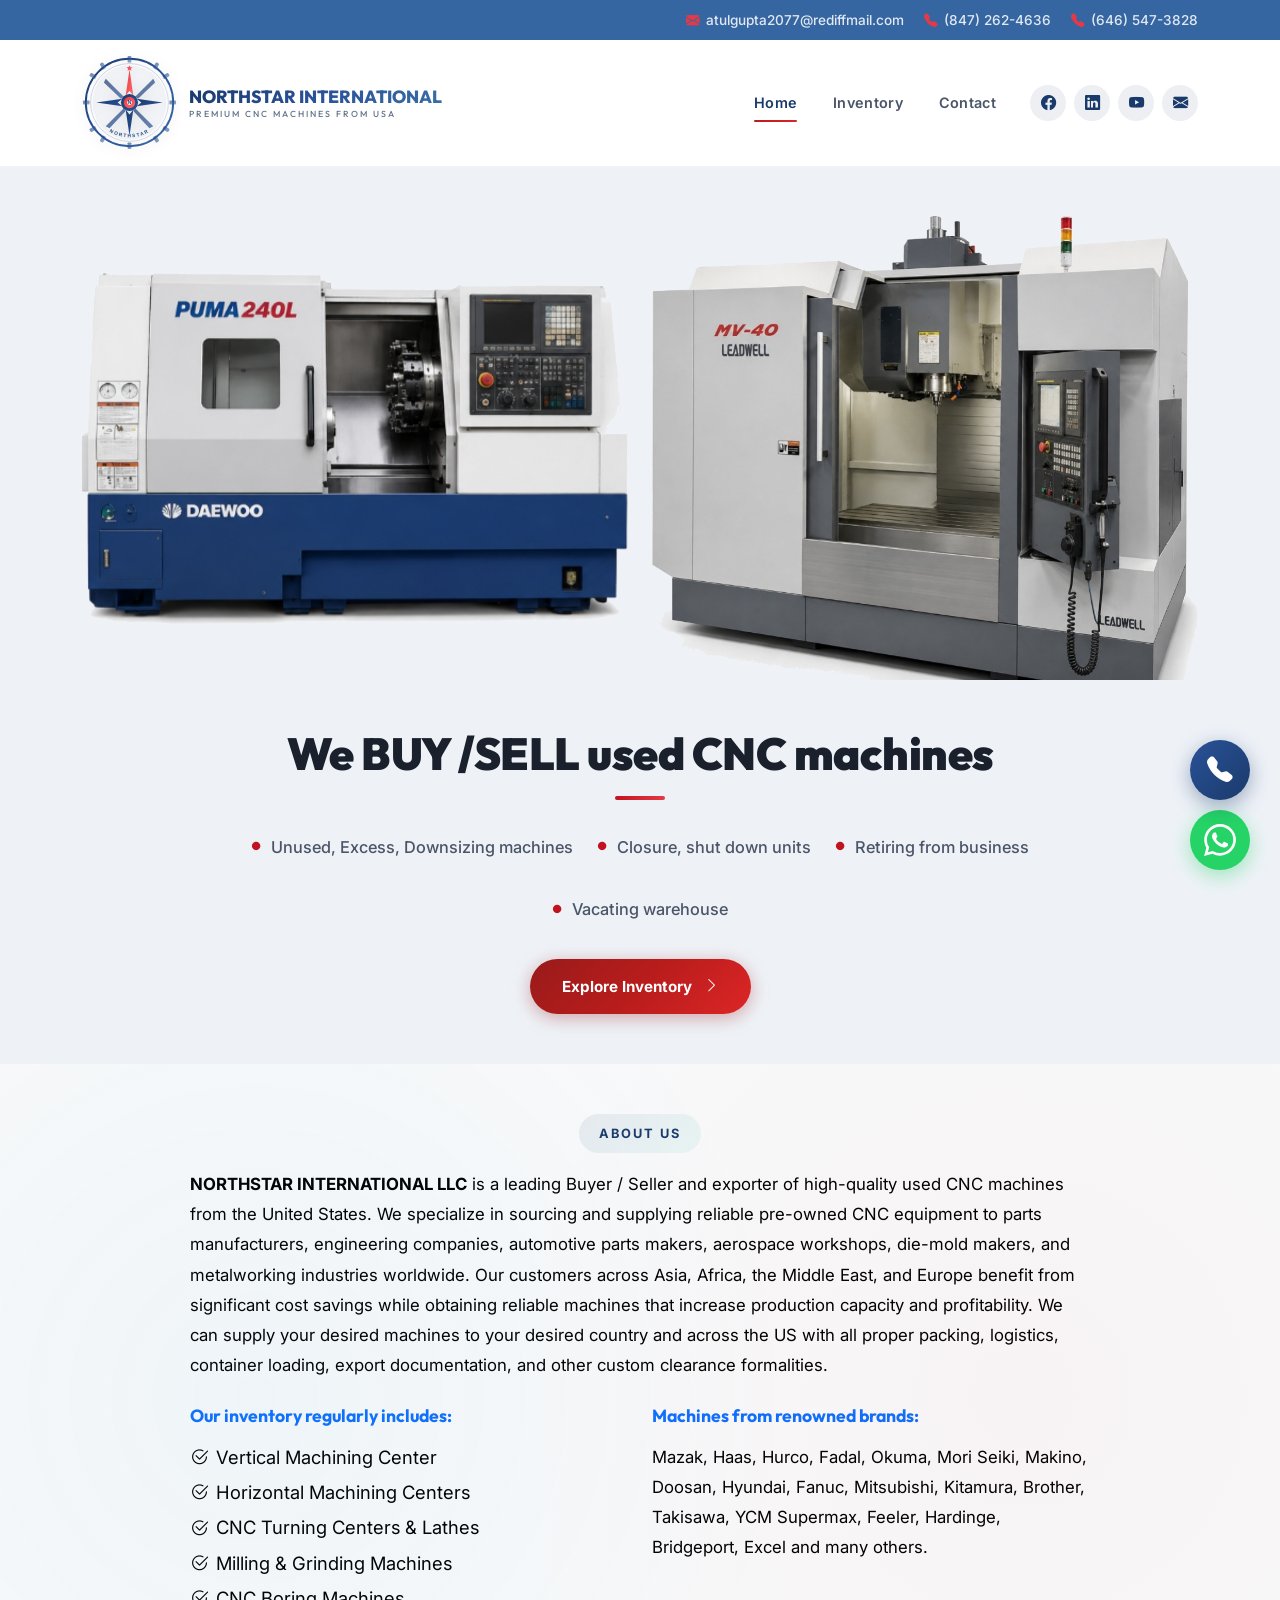
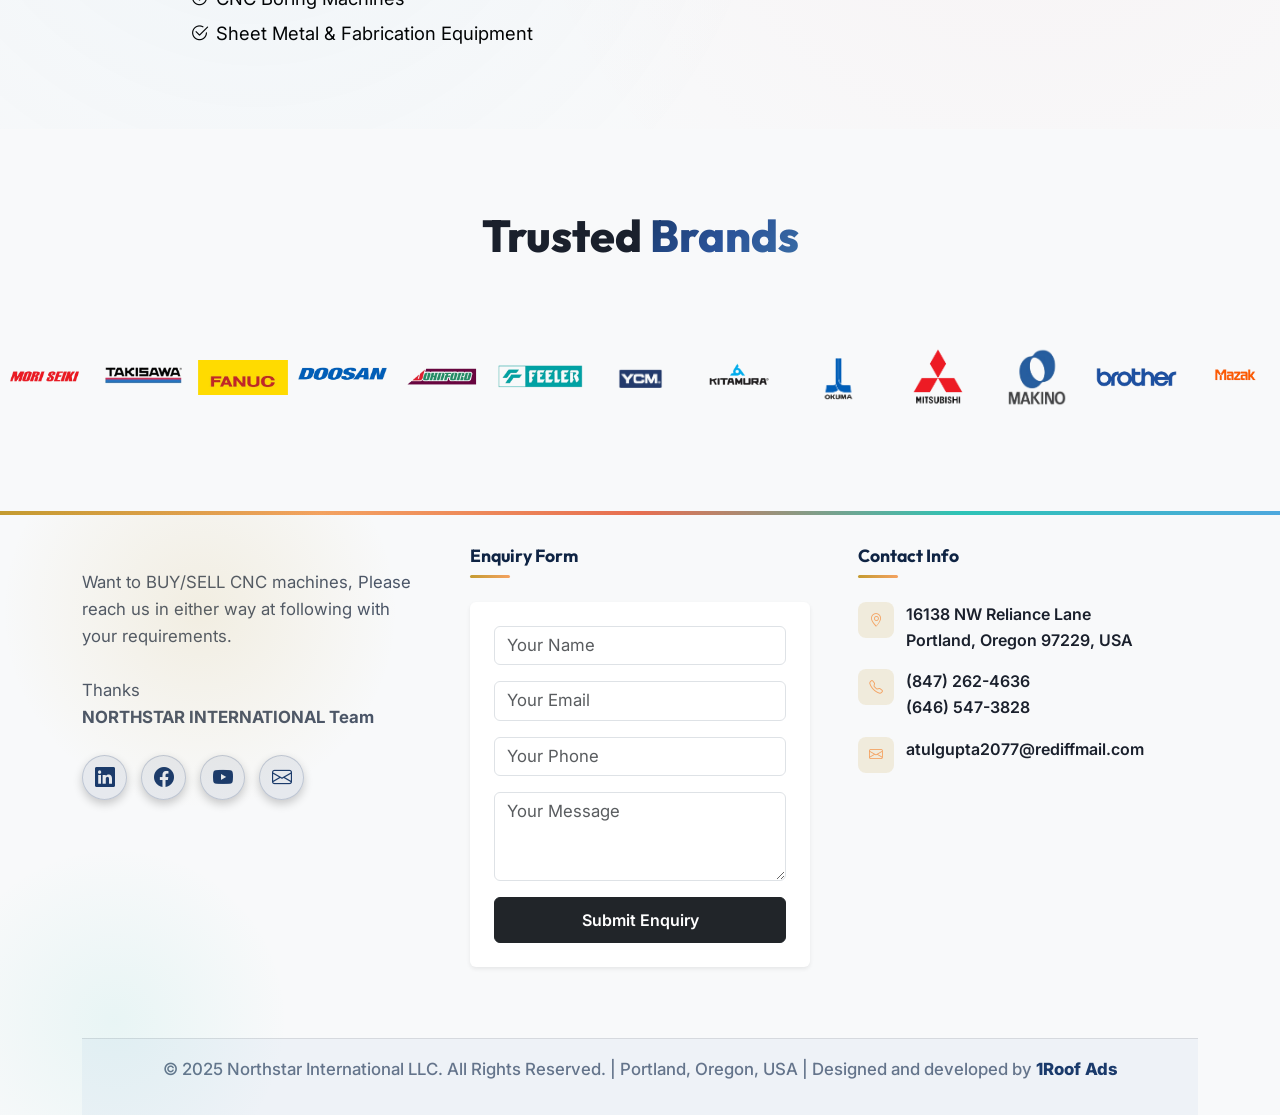
==== commit 907fb657: "changes updateddadadsads" ====
--- a/index.html
+++ b/index.html
@@ -64,10 +64,9 @@
     <nav class="navbar navbar-expand-lg navbar-custom" id="mainNav">
       <div class="container">
         <a class="navbar-brand" href="index.html">
-          <img src="img/logo_icon.png" alt="NorthStar International">
+          <img src="img/logo.svg" alt="NorthStar International">
           <div class="brand-text">
-            <span class="brand-name"><span class="brand-main">NorthStar</span> <span
-                class="brand-sub">International</span></span>
+            <span class="brand-name">NorthStar International</span>
             <span class="brand-tagline">Premium CNC Machines from USA</span>
           </div>
         </a>
@@ -80,19 +79,34 @@
             <li class="nav-item">
               <a class="nav-link" href="index.html">Home</a>
             </li>
+            <!-- Desktop Inventory Link -->
+            <li class="nav-item d-none d-lg-block">
+              <a class="nav-link" href="inventory.html">Inventory</a>
+            </li>
+            <!-- Mobile Inventory Dropdown -->
+            <li class="nav-item dropdown d-lg-none">
+              <a class="nav-link dropdown-toggle" href="#" id="inventoryMobileDropdown" role="button" data-bs-toggle="dropdown" aria-expanded="false">
+                Inventory
+              </a>
+              <ul class="dropdown-menu border-0 shadow-sm" aria-labelledby="inventoryMobileDropdown">
+                <li><a class="dropdown-item" href="inventory.html?filter=all">All Machines</a></li>
+                <li><a class="dropdown-item" href="inventory.html?filter=turning">CNC Turning Centers</a></li>
+                <li><a class="dropdown-item" href="inventory.html?filter=vmc">Vertical Machining Centre VMC</a></li>
+                <li><a class="dropdown-item" href="inventory.html?filter=hmc">Horizontal Machining Centres HMC</a></li>
+                <li><a class="dropdown-item" href="inventory.html?filter=milling">Milling</a></li>
+                <li><a class="dropdown-item" href="inventory.html?filter=grinding">Grinding</a></li>
+                <li><a class="dropdown-item" href="inventory.html?filter=fabrication">Sheet Metal & Fabrication</a></li>
+                <li><a class="dropdown-item" href="inventory.html?filter=other">Other Machines</a></li>
+              </ul>
+            </li>
             <li class="nav-item">
-              <a class="nav-link" href="about.html">About Us</a>
-            </li>
-            <li class="nav-item">
-              <a class="nav-link" href="inventory.html">Inventory</a>
-            </li>
-            <li class="nav-item">
-              <a class="nav-link" href="contact.html">Contact</a>
+              <a class="nav-link" href="#footer">Contact</a>
             </li>
             <li class="nav-item ms-lg-3">
               <div class="nav-social-icons">
                 <a href="#" aria-label="Facebook" class="nav-social-link"><i class="bi bi-facebook"></i></a>
                 <a href="#" aria-label="LinkedIn" class="nav-social-link"><i class="bi bi-linkedin"></i></a>
+                <a href="#" aria-label="YouTube" class="nav-social-link"><i class="bi bi-youtube"></i></a>
                 <a href="mailto:atulgupta2077@rediffmail.com" aria-label="Email" class="nav-social-link"><i
                     class="bi bi-envelope-fill"></i></a>
               </div>
@@ -106,30 +120,38 @@
   <!-- Hero Section -->
   <section class="hero-split-section" id="hero">
     <div class="container">
-      <div class="row g-0 align-items-center hero-split-row">
-        <!-- Left: Text -->
-        <div class="col-lg-6 hero-split-text">
-          <div class="hero-split-text-inner">
-            <h1 class="hero-simple-title">
-              We BUY /SELL used CNC machines
-            </h1>
-            <div class="hero-simple-divider"></div>
-            <ul class="hero-simple-list">
-              <li><span class="hero-bullet">●</span> Unused, Excess, Downsizing machines</li>
-              <li><span class="hero-bullet">●</span> Closure, shut down units</li>
-              <li><span class="hero-bullet">●</span> Retiring from business</li>
-              <li><span class="hero-bullet">●</span> Vacating warehouse</li>
-            </ul>
-            <div class="hero-simple-buttons">
-              <a href="inventory.html" class="btn-primary-custom">
-                Explore Inventory <i class="bi bi-chevron-right ms-1"></i>
-              </a>
-            </div>
-          </div>
-        </div>
-        <!-- Right: Image -->
-        <div class="col-lg-6 hero-split-image">
-          <img src="img/Banner_img.png" alt="CNC Machines">
+      <!-- Top: Images -->
+      <div class="row g-4 align-items-center justify-content-center mb-5">
+        <!-- Left Image -->
+        <div class="col-10 col-sm-8 col-md-6 hero-split-image">
+          <img src="img/Banner_img.png" alt="CNC Machines" class="img-fluid">
+        </div>
+        <!-- Right Image -->
+        <div class="col-10 col-sm-8 col-md-6 hero-split-image">
+          <img src="img/banner-2.png" alt="CNC Machines" class="img-fluid">
+        </div>
+      </div>
+
+      <!-- Bottom: Text -->
+      <div class="row justify-content-center">
+        <div class="col-lg-10 text-center">
+          <h1 class="hero-simple-title mx-auto">
+            We BUY /SELL used CNC machines
+          </h1>
+          <div class="hero-simple-divider mx-auto"></div>
+          <ul
+            class="hero-simple-list d-flex flex-column flex-md-row flex-wrap justify-content-center align-items-center gap-2 gap-md-4"
+            style="margin-bottom: 30px;">
+            <li><span class="hero-bullet">●</span> Unused, Excess, Downsizing machines</li>
+            <li><span class="hero-bullet">●</span> Closure, shut down units</li>
+            <li><span class="hero-bullet">●</span> Retiring from business</li>
+            <li><span class="hero-bullet">●</span> Vacating warehouse</li>
+          </ul>
+          <div class="hero-simple-buttons justify-content-center">
+            <a href="inventory.html" class="btn-primary-custom">
+              Explore Inventory <i class="bi bi-chevron-right ms-1"></i>
+            </a>
+          </div>
         </div>
       </div>
     </div>
@@ -139,281 +161,54 @@
   <section class="about-section" id="about">
     <div class="container">
       <div class="row align-items-center g-5">
-        <div class="col-lg-6 reveal-left">
-          <div class="about-image-wrapper">
-            <div class="about-image">
-              <img src="pic/about-office.webp" alt="Our Operations Center" width="600" height="400" loading="lazy">
-            </div>
-          </div>
-        </div>
-        <div class="col-lg-6 reveal-right">
-          <div class="about-content">
-            <div class="section-label"> About Us</div>
-            <h2>Leading Buyer, Seller & Exporter of <span class="text-gradient-primary">Used CNC Machines</span></h2>
-            <p class="about-text">
-              <strong>Northstar International LLC</strong> is a leading U.S. buyer, seller, and exporter of high-quality
-              pre-owned CNC equipment (including VMC, HMC, Turning, and Milling machines) from top brands like Mazak,
-              Haas, Okuma, and Mori Seiki. We supply reliable machines globally, helping parts manufacturers across
-              Asia, Africa, Europe, and the Middle East save costs while handling all logistics, secure packing,
-              container loading, and customs clearance.
-            </p>
-
-            <a href="about.html" class="btn-secondary-custom mt-2">
-              <i class="bi bi-arrow-right"></i> Learn More About Us
-            </a>
+        <div class="col-lg-12 reveal-right">
+          <div class="about-content text-center">
+            <div class="section-label mx-auto mb-3">About Us</div>
+            <div class="about-text text-start mx-auto"
+              style="max-width: 900px; font-size: 1.05rem; line-height: 1.7; color: #000;">
+              <p class="mb-4">
+                <strong>NORTHSTAR INTERNATIONAL LLC</strong> is a leading Buyer / Seller and exporter of high-quality
+                used CNC machines from the United States. We specialize in sourcing and supplying reliable pre-owned CNC
+                equipment to parts manufacturers, engineering companies, automotive parts makers, aerospace workshops,
+                die-mold makers, and metalworking industries worldwide. Our customers across Asia, Africa, the Middle
+                East, and Europe benefit from significant cost savings while obtaining reliable machines that increase
+                production capacity and profitability. We can supply your desired machines to your desired country and
+                across the US with all proper packing, logistics, container loading, export documentation, and other
+                custom clearance formalities.
+              </p>
+
+              <div class="row g-4">
+                <div class="col-md-6">
+                  <h5 class="text-primary mb-3" style="font-weight: 700; font-size: 1.1rem;">Our inventory regularly
+                    includes:</h5>
+                  <ul class="mb-0" style="list-style: none; padding: 0;">
+                    <li class="mb-1"><i class="bi bi-check2-circle text-accent me-2"></i>Vertical Machining Center</li>
+                    <li class="mb-1"><i class="bi bi-check2-circle text-accent me-2"></i>Horizontal Machining Centers
+                    </li>
+                    <li class="mb-1"><i class="bi bi-check2-circle text-accent me-2"></i>CNC Turning Centers &amp;
+                      Lathes</li>
+                    <li class="mb-1"><i class="bi bi-check2-circle text-accent me-2"></i>Milling &amp; Grinding Machines
+                    </li>
+                    <li class="mb-1"><i class="bi bi-check2-circle text-accent me-2"></i>CNC Boring Machines</li>
+                    <li class="mb-0"><i class="bi bi-check2-circle text-accent me-2"></i>Sheet Metal &amp; Fabrication
+                      Equipment</li>
+                  </ul>
+                </div>
+                <div class="col-md-6">
+                  <h5 class="text-primary mb-3" style="font-weight: 700; font-size: 1.1rem;">Machines from renowned
+                    brands:</h5>
+                  <p class="mb-0" style="line-height: 1.8;">
+                    Mazak, Haas, Hurco, Fadal, Okuma, Mori Seiki, Makino, Doosan, Hyundai, Fanuc, Mitsubishi, Kitamura,
+                    Brother, Takisawa, YCM Supermax, Feeler, Hardinge, Bridgeport, Excel and many others.
+                  </p>
+                </div>
+              </div>
+            </div>
           </div>
         </div>
       </div>
     </div>
   </section>
-
-  <!-- Our Machines Gallery Section (moved under About Us) -->
-  <section class="client-gallery-section" id="client-gallery">
-    <div class="container">
-      <div class="section-header">
-        <div class="section-label"><span class="material-icons-outlined" style="font-size:1rem;"></span> Our
-          Machines</div>
-        <h2 class="section-title">Machines from Our <span class="text-gradient">Inventory</span></h2>
-        <div class="section-divider"></div>
-      </div>
-      <div class="client-gallery-grid">
-        <a href="inventory.html" class="client-gallery-card">
-          <img src="pic/unnamed (1).webp" alt="Mori Seiki MV-55 Vertical Machining Center" width="600" height="400"
-            loading="lazy">
-          <div class="client-gallery-overlay">
-            <h4>Mori Seiki MV-55</h4>
-            <p>Vertical Machining Center</p>
-            <span class="gallery-view-btn"><i class="bi bi-arrow-right-circle"></i> View Inventory</span>
-          </div>
-        </a>
-        <a href="inventory.html" class="client-gallery-card">
-          <img src="pic/unnamed.webp" alt="Daewoo Puma 230 CNC Turning Center" width="600" height="400" loading="lazy">
-          <div class="client-gallery-overlay">
-            <h4>Daewoo Puma 230</h4>
-            <p>CNC Turning Center</p>
-            <span class="gallery-view-btn"><i class="bi bi-arrow-right-circle"></i> View Inventory</span>
-          </div>
-        </a>
-      </div>
-      <div style="text-align: center; margin-top: 40px;">
-        <a href="inventory.html" class="btn-secondary-custom">
-          <i class="bi bi-grid"></i> View All Inventory
-        </a>
-      </div>
-    </div>
-  </section>
-
-  <!-- Featured VMC & HMC Machinery Section (Commented out)
-  <section class="featured-machinery-section" id="featured-machinery">
-    <div class="container">
-      <div class="section-header">
-        <div class="section-label"><i class="bi bi-gear-fill"></i> Core Categories</div>
-        <h2 class="section-title">Featured <span class="text-gradient">CNC Machinery</span></h2>
-        <p class="section-description">We specialize in exporting high-precision Vertical and Horizontal Machining Centers from top-tier American facilities.</p>
-        <div class="section-divider"></div>
-      </div>
-
-      <div class="featured-machinery-grid">
-        [VMC Card]
-        <div class="machinery-card">
-          <div class="machinery-card-img">
-            <img src="pic/cnc-vmc.webp" alt="CNC Vertical Machining Center" loading="lazy">
-            <span class="machinery-badge">VMC Solutions</span>
-          </div>
-          <div class="machinery-card-content">
-            <h3>Vertical Machining Centers (VMC)</h3>
-            <p>Ideal for 3-axis, 4-axis, and 5-axis milling, mold/die manufacturing, and aerospace parts. Features a vertical spindle orientation for high rigidity, ease of access, and precision tooling operations on complex surfaces.</p>
-            <ul class="machinery-specs-list">
-              <li><i class="bi bi-check-circle-fill"></i> 3, 4, &amp; 5-Axis Capability</li>
-              <li><i class="bi bi-check-circle-fill"></i> High-Speed Spindles (Up to 15k RPM)</li>
-              <li><i class="bi bi-check-circle-fill"></i> Rigid Cast-Iron Base Design</li>
-              <li><i class="bi bi-check-circle-fill"></i> Precision Tool Setup &amp; Access</li>
-            </ul>
-            <div class="machinery-brands-row">
-              <span class="machinery-brands-label">Top Brands:</span>
-              <span class="machinery-brands-list">Haas VF, Mazak VCN, Hurco, Makino</span>
-            </div>
-          </div>
-        </div>
-
-        [HMC Card]
-        <div class="machinery-card">
-          <div class="machinery-card-img">
-            <img src="pic/hero-cnc.webp" alt="CNC Horizontal Machining Center" loading="lazy">
-            <span class="machinery-badge">HMC Solutions</span>
-          </div>
-          <div class="machinery-card-content">
-            <h3>Horizontal Machining Centers (HMC)</h3>
-            <p>Built for continuous, high-volume production. Utilizing a horizontal spindle orientation, multi-pallet changers, and tombstone workholding fixtures, HMCs achieve maximum productivity and outstanding chip evacuation.</p>
-            <ul class="machinery-specs-list">
-              <li><i class="bi bi-check-circle-fill"></i> Automatic Pallet Changers (APC)</li>
-              <li><i class="bi bi-check-circle-fill"></i> Natural Gravity Chip Fall</li>
-              <li><i class="bi bi-check-circle-fill"></i> Tombstone Multi-Part Fixturing</li>
-              <li><i class="bi bi-check-circle-fill"></i> Unattended (Lights-Out) Machining</li>
-            </ul>
-            <div class="machinery-brands-row">
-              <span class="machinery-brands-label">Top Brands:</span>
-              <span class="machinery-brands-list">Mazak Horizon, Okuma MB, Mori Seiki, Makino a-Series</span>
-            </div>
-          </div>
-        </div>
-      </div>
-    </div>
-  </section>
-  -->
-
-  <!-- Services / What We Offer (Commented out for now) -->
-  <!--
-  <section class="services-section" id="services">
-    <div class="container">
-      <div class="section-header reveal">
-        <div class="section-label"><i class="bi bi-grid-3x3-gap"></i> Our Inventory</div>
-        <h2 class="section-title">What We <span class="text-accent">Offer</span></h2>
-        <p class="section-description">Our inventory regularly includes a wide range of premium CNC equipment from top U.S. manufacturing facilities.</p>
-        <div class="section-divider"></div>
-      </div>
-
-      <div class="row g-4">
-        <div class="col-lg-4 col-md-6 reveal delay-1">
-          <div class="service-card tilt-card" data-color="blue">
-            <div class="service-card-img-header">
-              <img src="pic/cnc-vmc.webp" alt="CNC Vertical Machining Centers" loading="lazy">
-            </div>
-            <div class="service-card-body">
-              <div class="service-card-glow"></div>
-              <div class="service-card-number">01</div>
-              <div class="service-icon blue"><span class="material-icons-outlined">precision_manufacturing</span></div>
-              <h4>CNC Vertical Machining Centers</h4>
-              <p>High-precision VMCs from leading manufacturers. Ideal for mold making, aerospace parts, and precision engineering applications.</p>
-              <a href="inventory.html" class="service-card-link"><span>Explore</span> <i class="bi bi-arrow-right"></i></a>
-            </div>
-          </div>
-        </div>
-        <div class="col-lg-4 col-md-6 reveal delay-2">
-          <div class="service-card tilt-card" data-color="red">
-            <div class="service-card-img-header">
-              <img src="pic/hero-cnc.webp" alt="CNC Horizontal Machining Centers" loading="lazy">
-            </div>
-            <div class="service-card-body">
-              <div class="service-card-glow"></div>
-              <div class="service-card-number">02</div>
-              <div class="service-icon red"><span class="material-icons-outlined">view_in_ar</span></div>
-              <h4>CNC Horizontal Machining Centers</h4>
-              <p>Multi-axis HMCs for high-volume production. Equipped with pallet changers and automatic tool changers for maximum throughput.</p>
-              <a href="inventory.html" class="service-card-link"><span>Explore</span> <i class="bi bi-arrow-right"></i></a>
-            </div>
-          </div>
-        </div>
-        <div class="col-lg-4 col-md-6 reveal delay-3">
-          <div class="service-card tilt-card" data-color="green">
-            <div class="service-card-img-header">
-              <img src="pic/cnc-lathe.webp" alt="CNC Turning Centers &amp; Lathes" loading="lazy">
-            </div>
-            <div class="service-card-body">
-              <div class="service-card-glow"></div>
-              <div class="service-card-number">03</div>
-              <div class="service-icon green"><span class="material-icons-outlined">autorenew</span></div>
-              <h4>CNC Turning Centers &amp; Lathes</h4>
-              <p>From 2-axis to multi-axis turning centers with live tooling. Suitable for automotive, medical, and general engineering parts.</p>
-              <a href="inventory.html" class="service-card-link"><span>Explore</span> <i class="bi bi-arrow-right"></i></a>
-            </div>
-          </div>
-        </div>
-        <div class="col-lg-4 col-md-6 reveal delay-4">
-          <div class="service-card tilt-card" data-color="gold">
-            <div class="service-card-img-header">
-              <img src="pic/cnc-vmc.webp" alt="CNC Milling Machines" loading="lazy">
-            </div>
-            <div class="service-card-body">
-              <div class="service-card-glow"></div>
-              <div class="service-card-number">04</div>
-              <div class="service-icon gold"><span class="material-icons-outlined">build</span></div>
-              <h4>CNC Milling Machines</h4>
-              <p>Versatile CNC mills for prototyping to production. Available in bed-type and knee-type configurations from top brands.</p>
-              <a href="inventory.html" class="service-card-link"><span>Explore</span> <i class="bi bi-arrow-right"></i></a>
-            </div>
-          </div>
-        </div>
-        <div class="col-lg-4 col-md-6 reveal delay-5">
-          <div class="service-card tilt-card" data-color="navy">
-            <div class="service-card-img-header">
-              <img src="pic/hero-cnc.webp" alt="CNC Grinding Machines" loading="lazy">
-            </div>
-            <div class="service-card-body">
-              <div class="service-card-glow"></div>
-              <div class="service-card-number">05</div>
-              <div class="service-icon navy"><span class="material-icons-outlined">grain</span></div>
-              <h4>CNC Grinding Machines</h4>
-              <p>Surface grinders, cylindrical grinders, and centerless grinders for achieving superior surface finishes and tight tolerances.</p>
-              <a href="inventory.html" class="service-card-link"><span>Explore</span> <i class="bi bi-arrow-right"></i></a>
-            </div>
-          </div>
-        </div>
-        <div class="col-lg-4 col-md-6 reveal delay-6">
-          <div class="service-card tilt-card" data-color="orange">
-            <div class="service-card-img-header">
-              <img src="pic/cnc-lathe.webp" alt="CNC EDM Machines" loading="lazy">
-            </div>
-            <div class="service-card-body">
-              <div class="service-card-glow"></div>
-              <div class="service-card-number">06</div>
-              <div class="service-icon orange"><span class="material-icons-outlined">electric_bolt</span></div>
-              <h4>CNC EDM Machines</h4>
-              <p>Wire EDM and sinker EDM machines for intricate die and mold work. Precision electrical discharge machining solutions.</p>
-              <a href="inventory.html" class="service-card-link"><span>Explore</span> <i class="bi bi-arrow-right"></i></a>
-            </div>
-          </div>
-        </div>
-        <div class="col-lg-4 col-md-6 reveal delay-1">
-          <div class="service-card tilt-card" data-color="purple">
-            <div class="service-card-img-header">
-              <img src="pic/hero-cnc.webp" alt="CNC Boring Machines" loading="lazy">
-            </div>
-            <div class="service-card-body">
-              <div class="service-card-glow"></div>
-              <div class="service-card-number">07</div>
-              <div class="service-icon purple"><span class="material-icons-outlined">engineering</span></div>
-              <h4>CNC Boring Machines</h4>
-              <p>Horizontal boring mills for large-scale machining operations. Capable of handling heavy workpieces with precision.</p>
-              <a href="inventory.html" class="service-card-link"><span>Explore</span> <i class="bi bi-arrow-right"></i></a>
-            </div>
-          </div>
-        </div>
-        <div class="col-lg-4 col-md-6 reveal delay-2">
-          <div class="service-card tilt-card" data-color="teal">
-            <div class="service-card-img-header">
-              <img src="pic/shipping.webp" alt="Sheet Metal &amp; Fabrication" loading="lazy">
-            </div>
-            <div class="service-card-body">
-              <div class="service-card-glow"></div>
-              <div class="service-card-number">08</div>
-              <div class="service-icon teal"><span class="material-icons-outlined">construction</span></div>
-              <h4>Sheet Metal &amp; Fabrication</h4>
-              <p>Press brakes, shears, laser cutters, and plasma cutters. Complete fabrication equipment for sheet metal industries.</p>
-              <a href="inventory.html" class="service-card-link"><span>Explore</span> <i class="bi bi-arrow-right"></i></a>
-            </div>
-          </div>
-        </div>
-        <div class="col-lg-4 col-md-6 reveal delay-3">
-          <div class="service-card tilt-card" data-color="steel">
-            <div class="service-card-img-header">
-              <img src="pic/about-office.webp" alt="Industrial Robots &amp; Automation" loading="lazy">
-            </div>
-            <div class="service-card-body">
-              <div class="service-card-glow"></div>
-              <div class="service-card-number">09</div>
-              <div class="service-icon steel"><span class="material-icons-outlined">smart_toy</span></div>
-              <h4>Industrial Robots &amp; Automation</h4>
-              <p>Robotic arms and automation systems from Fanuc, ABB, and KUKA. Enhance your production line with smart automation.</p>
-              <a href="inventory.html" class="service-card-link"><span>Explore</span> <i class="bi bi-arrow-right"></i></a>
-            </div>
-          </div>
-        </div>
-      </div>
-    </div>
-  </section>
-  -->
-
 
   <!-- Brands Marquee -->
   <section class="brands-section" id="brands">
@@ -436,26 +231,10 @@
         <img src="img/brands/10.png" alt="Trusted Brand 10" loading="lazy" class="brand-img-direct">
         <img src="img/brands/11.png" alt="Trusted Brand 11" loading="lazy" class="brand-img-direct">
         <img src="img/brands/12.png" alt="Trusted Brand 12" loading="lazy" class="brand-img-direct">
-        <img src="img/brands/13.png" alt="Trusted Brand 13" loading="lazy" class="brand-img-direct">
         <img src="img/brands/14.png" alt="Trusted Brand 14" loading="lazy" class="brand-img-direct">
       </div>
     </div>
   </section>
-
-  <!-- WE BUY & SELL Banner -->
-  <!-- <section class="buy-sell-banner" id="buy-sell">
-    <div class="container">
-      <div class="buy-sell-content">
-        <span class="material-icons-outlined buy-sell-icon">swap_horiz</span>
-        <h2>WE BUY & SELL USED CNC MACHINES</h2>
-        <p>Looking to sell your used CNC equipment or upgrade your manufacturing line? We deal in both buying and
-          selling premium pre-owned CNC machinery from the United States.</p>
-        <a href="contact.html" class="btn-primary-custom">
-          <i class="bi bi-envelope"></i> Get in Touch
-        </a>
-      </div>
-    </div>
-  </section> -->
 
 
   <!-- Footer -->
@@ -463,59 +242,65 @@
     <div class="footer-top-accent"></div>
     <div class="container">
       <div class="row g-5">
-        <div class="col-lg-4 text-center">
-          <div class="footer-brand justify-content-center">
-            <img src="img/logo_icon.png" alt="NorthStar International" loading="lazy">
-            <div class="footer-brand-text text-start">
-              <span class="footer-brand-name"><span class="footer-brand-main">NorthStar</span> <span
-                  class="footer-brand-sub">International</span></span>
-              <span class="footer-brand-tagline">Premium CNC Machines from USA</span>
-            </div>
-          </div>
-          <div class="footer-social justify-content-center">
+        <!-- Section 1: Text -->
+        <div class="col-lg-4 text-center text-lg-start mt-lg-5 pt-lg-4">
+          <div style="font-size: 1.05rem; line-height: 1.6; color: var(--dark-gray, #333);">
+            Want to BUY/SELL CNC machines, Please reach us in either way at following with your requirements.<br><br>
+            Thanks<br>
+            <strong>NORTHSTAR INTERNATIONAL Team</strong>
+          </div>
+          <div class="footer-social justify-content-center justify-content-lg-start mt-4">
             <a href="#" aria-label="LinkedIn"><i class="bi bi-linkedin"></i></a>
             <a href="#" aria-label="Facebook"><i class="bi bi-facebook"></i></a>
-            <a href="#" aria-label="Twitter"><i class="bi bi-twitter-x"></i></a>
+            <a href="#" aria-label="YouTube"><i class="bi bi-youtube"></i></a>
             <a href="mailto:atulgupta2077@rediffmail.com" aria-label="Email"><i class="bi bi-envelope"></i></a>
           </div>
         </div>
-        <div class="col-lg-2 col-md-4">
-          <h5>Quick Links</h5>
-          <ul class="footer-links">
-            <li><a href="index.html"><i class="bi bi-chevron-right"></i> Home</a></li>
-            <li><a href="about.html"><i class="bi bi-chevron-right"></i> About Us</a></li>
-            <li><a href="inventory.html"><i class="bi bi-chevron-right"></i> Inventory</a></li>
-            <li><a href="contact.html"><i class="bi bi-chevron-right"></i> Contact Us</a></li>
-            <li><a href="contact.html"><i class="bi bi-chevron-right"></i> Get a Quote</a></li>
-          </ul>
-        </div>
-        <div class="col-lg-3 col-md-4">
-          <h5>Our Inventory</h5>
-          <ul class="footer-links">
-            <li><a href="inventory.html"><i class="bi bi-chevron-right"></i> CNC Turning Centers</a></li>
-            <li><a href="inventory.html"><i class="bi bi-chevron-right"></i> Vertical Machining Centers (VMC)</a></li>
-            <li><a href="inventory.html"><i class="bi bi-chevron-right"></i> Horizontal Machining Centers (HMC)</a></li>
-            <li><a href="inventory.html"><i class="bi bi-chevron-right"></i> CNC Boring</a></li>
-            <li><a href="inventory.html"><i class="bi bi-chevron-right"></i> Sheet Metal & Fabrication</a></li>
-            <li><a href="inventory.html"><i class="bi bi-chevron-right"></i> Other Machines</a></li>
-          </ul>
-        </div>
-        <div class="col-lg-3 col-md-4">
-          <h5>Contact Info</h5>
-          <div class="footer-contact-item">
-            <div class="fci-icon"><i class="bi bi-geo-alt"></i></div>
-            <div class="fci-text">16138 NW Reliance Lane<br>Portland, Oregon 97229, USA</div>
-          </div>
-          <div class="footer-contact-item">
-            <div class="fci-icon"><i class="bi bi-telephone"></i></div>
-            <div class="fci-text">
-              <a href="tel:+18472624636">(847) 262-4636</a><br>
-              <a href="tel:+16465473828">(646) 547-3828</a>
-            </div>
-          </div>
-          <div class="footer-contact-item">
-            <div class="fci-icon"><i class="bi bi-envelope"></i></div>
-            <div class="fci-text"><a href="mailto:atulgupta2077@rediffmail.com">atulgupta2077@rediffmail.com</a></div>
+
+        <!-- Section 2: Enquiry Form -->
+        <div class="col-lg-4">
+          <h5 class="mb-4 text-center text-lg-start">Enquiry Form</h5>
+          <form action="#" method="post" class="footer-enquiry-form bg-white p-4 rounded shadow-sm">
+            <div class="mb-3">
+              <input type="text" class="form-control" placeholder="Your Name" required>
+            </div>
+            <div class="mb-3">
+              <input type="email" class="form-control" placeholder="Your Email" required>
+            </div>
+            <div class="mb-3">
+              <input type="tel" class="form-control" placeholder="Your Phone" required>
+            </div>
+            <div class="mb-3">
+              <textarea class="form-control" rows="3" placeholder="Your Message" required></textarea>
+            </div>
+            <button type="submit" class="btn btn-dark w-100" style="padding: 10px; font-weight: 600;">Submit Enquiry</button>
+          </form>
+        </div>
+
+        <!-- Section 3: Contact Info + Map -->
+        <div class="col-lg-4">
+          <h5 class="mb-4 text-center text-lg-start">Contact Info</h5>
+          <div class="d-flex flex-column align-items-center align-items-lg-start">
+            <div class="text-start">
+              <div class="footer-contact-item">
+                <div class="fci-icon"><i class="bi bi-geo-alt"></i></div>
+                <div class="fci-text">16138 NW Reliance Lane<br>Portland, Oregon 97229, USA</div>
+              </div>
+              <div class="footer-contact-item mt-3">
+                <div class="fci-icon"><i class="bi bi-telephone"></i></div>
+                <div class="fci-text">
+                  <a href="tel:+18472624636">(847) 262-4636</a><br>
+                  <a href="tel:+16465473828">(646) 547-3828</a>
+                </div>
+              </div>
+              <div class="footer-contact-item mt-3">
+                <div class="fci-icon"><i class="bi bi-envelope"></i></div>
+                <div class="fci-text"><a href="mailto:atulgupta2077@rediffmail.com">atulgupta2077@rediffmail.com</a></div>
+              </div>
+            </div>
+          </div>
+          <div class="footer-map mt-4">
+            <iframe src="https://www.google.com/maps/embed?pb=!1m18!1m12!1m3!1d2792.8368866164227!2d-122.84439058443831!3d45.57375177910237!2m3!1f0!2f0!3f0!3m2!1i1024!2i768!4f13.1!3m3!1m2!1s0x5495066db2c21961%3A0xc6c4f03c0d8924b8!2s16138%20NW%20Reliance%20Ln%2C%20Portland%2C%20OR%2097229%2C%20USA!5e0!3m2!1sen!2sin!4v1689260000000!5m2!1sen!2sin" width="100%" height="200" style="border:0; border-radius: 8px;" allowfullscreen="" loading="lazy" referrerpolicy="no-referrer-when-downgrade"></iframe>
           </div>
         </div>
       </div>
--- a/css/style.css
+++ b/css/style.css
@@ -55,7 +55,7 @@
   --font-body: 'Inter', sans-serif;
 
   /* Spacing */
-  --section-pad: 100px 0;
+  --section-pad: 50px 0;
   --container-max: 1200px;
 
   /* Transitions */
@@ -240,11 +240,11 @@
 
 /* --- Top Contact Bar --- */
 .top-contact-bar {
-  background: var(--primary-dark);
+  background: #3666a2;
   color: rgba(255, 255, 255, 0.9);
   padding: 8px 0;
-  font-size: 0.95rem;
-  font-weight: 700;
+  font-size: 0.85rem;
+  font-weight: 500;
 }
 
 .top-bar-inner {
@@ -261,8 +261,8 @@
   color: rgba(255, 255, 255, 0.85);
   text-decoration: none;
   transition: color 0.2s ease;
-  font-size: 0.95rem;
-  font-weight: 700;
+  font-size: 0.85rem;
+  font-weight: 500;
 }
 
 .top-bar-item:hover {
@@ -327,12 +327,13 @@
 }
 
 .navbar-brand .brand-name {
-  font-size: 1.8rem;
-  font-weight: 900;
+  font-size: 1.1rem;
+  font-weight: 800;
   background: var(--gradient-primary);
   -webkit-background-clip: text;
   -webkit-text-fill-color: transparent;
   background-clip: text;
+  text-transform: uppercase;
 }
 
 .navbar-brand .brand-main {
@@ -345,13 +346,13 @@
 }
 
 .brand-tagline {
-  font-size: 0.7rem;
-  font-weight: 600;
-  color: var(--accent);
-  letter-spacing: 0.5px;
+  font-size: 0.55rem;
+  font-weight: 500;
+  color: var(--text-light);
+  letter-spacing: 2px;
   text-transform: uppercase;
   margin-top: 2px;
-  -webkit-text-fill-color: var(--accent);
+  -webkit-text-fill-color: var(--text-light);
 }
 
 /* Nav Social Icons */
@@ -1779,11 +1780,11 @@
 .about-content h2 {
   font-size: 2.2rem;
   margin-bottom: 20px;
-  color: var(--text);
+  color: #000;
 }
 
 .about-text {
-  color: var(--text);
+  color: #000;
   font-size: 1rem;
   line-height: 1.8;
   margin-bottom: 30px;
@@ -1795,7 +1796,7 @@
   gap: 8px;
   font-size: 0.9rem;
   font-weight: 600;
-  color: var(--text);
+  color: #000;
   padding: 6px 0;
 }
 
@@ -1862,7 +1863,7 @@
 .about-feature-item span {
   font-size: 0.88rem;
   font-weight: 600;
-  color: var(--text);
+  color: #000;
 }
 
 /* --- Services / Inventory Preview --- */
@@ -2153,7 +2154,7 @@
   display: flex;
   overflow: visible;
   justify-content: center;
-  flex-wrap: wrap;
+  flex-wrap: nowrap;
   gap: 20px;
   padding: 24px 0;
   user-select: none;
@@ -2167,9 +2168,10 @@
 
 .brands-marquee {
   display: flex;
-  justify-content: center;
-  flex-wrap: wrap;
-  gap: 20px;
+  justify-content: space-between;
+  align-items: center;
+  flex-wrap: nowrap;
+  gap: 10px;
   width: 100%;
   min-width: auto;
   animation: none !important;
@@ -2185,10 +2187,12 @@
 }
 
 .brand-img-direct {
-  max-height: 80px;
-  width: auto;
+  max-height: 60px; /* Reduced to help fit better on smaller screens */
+  flex: 1 1 0;
+  min-width: 0;
+  width: 100%;
   object-fit: contain;
-  margin: 10px;
+  margin: 0;
   transition: var(--transition);
 }
 
@@ -2678,6 +2682,13 @@
   border-radius: 2px;
 }
 
+@media (max-width: 991.98px) {
+  .footer h5.text-center::after {
+    left: 50% !important;
+    transform: translateX(-50%) !important;
+  }
+}
+
 .footer-links li {
   margin-bottom: 12px;
 }
@@ -3363,7 +3374,17 @@
   }
 
   .brands-marquee {
-    gap: 20px;
+    flex-wrap: wrap;
+    justify-content: center;
+    gap: 15px;
+  }
+  
+  .brand-img-direct {
+    flex: 0 0 calc(25% - 15px);
+    max-width: calc(25% - 15px);
+    min-width: auto;
+    height: auto;
+    max-height: 45px;
   }
 
   .brand-item {
@@ -4746,9 +4767,17 @@
 }
 
 @keyframes glowText {
-  0% { text-shadow: 0 0 2px var(--primary), 0 0 5px var(--primary); }
-  50% { text-shadow: 0 0 5px var(--accent), 0 0 15px var(--accent); }
-  100% { text-shadow: 0 0 2px var(--primary), 0 0 5px var(--primary); }
+  0% {
+    text-shadow: 0 0 2px var(--primary), 0 0 5px var(--primary);
+  }
+
+  50% {
+    text-shadow: 0 0 5px var(--accent), 0 0 15px var(--accent);
+  }
+
+  100% {
+    text-shadow: 0 0 2px var(--primary), 0 0 5px var(--primary);
+  }
 }
 
 .footer.footer-colorful .footer-bottom p a {
@@ -5161,4 +5190,9 @@
   .machine-action-bar {
     flex-direction: row;
   }
-}+}
+/* Mobile Dropdown Fix */
+@media (max-width: 991.98px) {
+  .dropdown-menu { white-space: normal; }
+  .dropdown-item { white-space: normal; overflow-wrap: break-word; }
+}
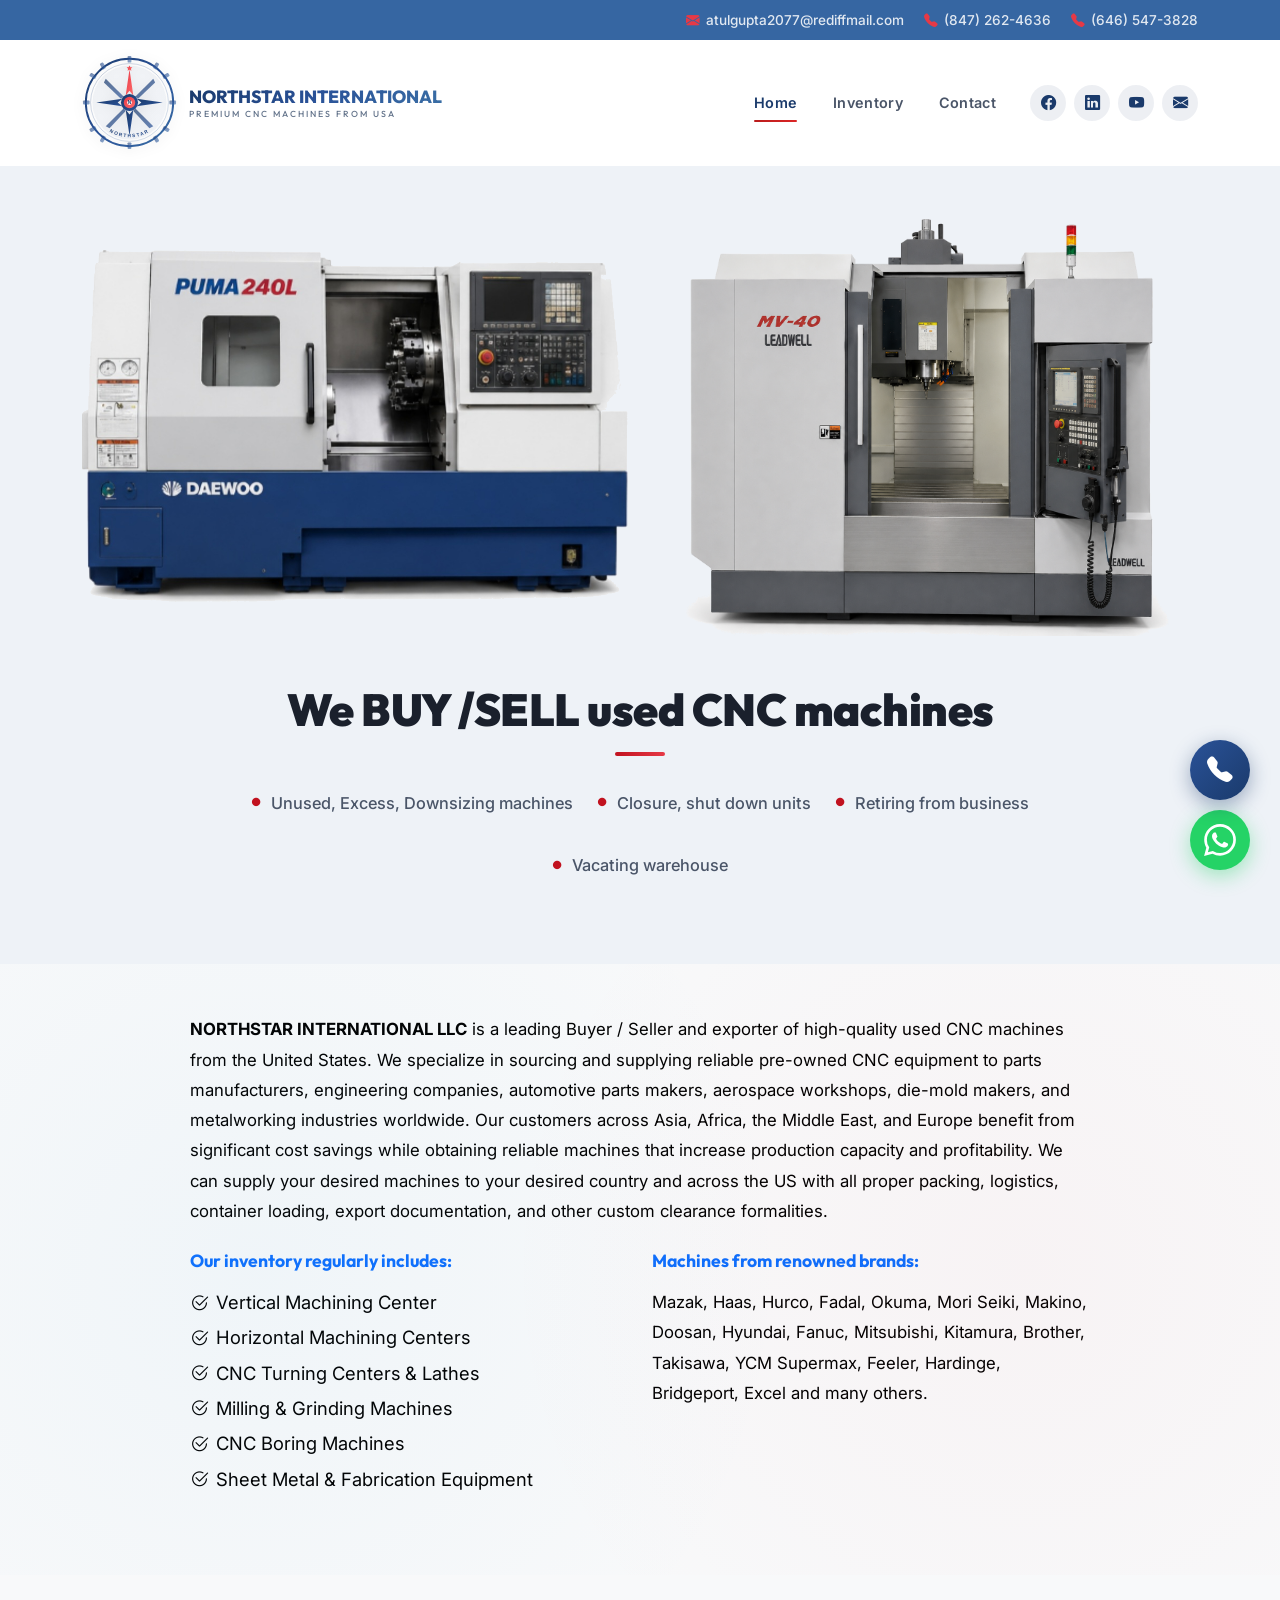
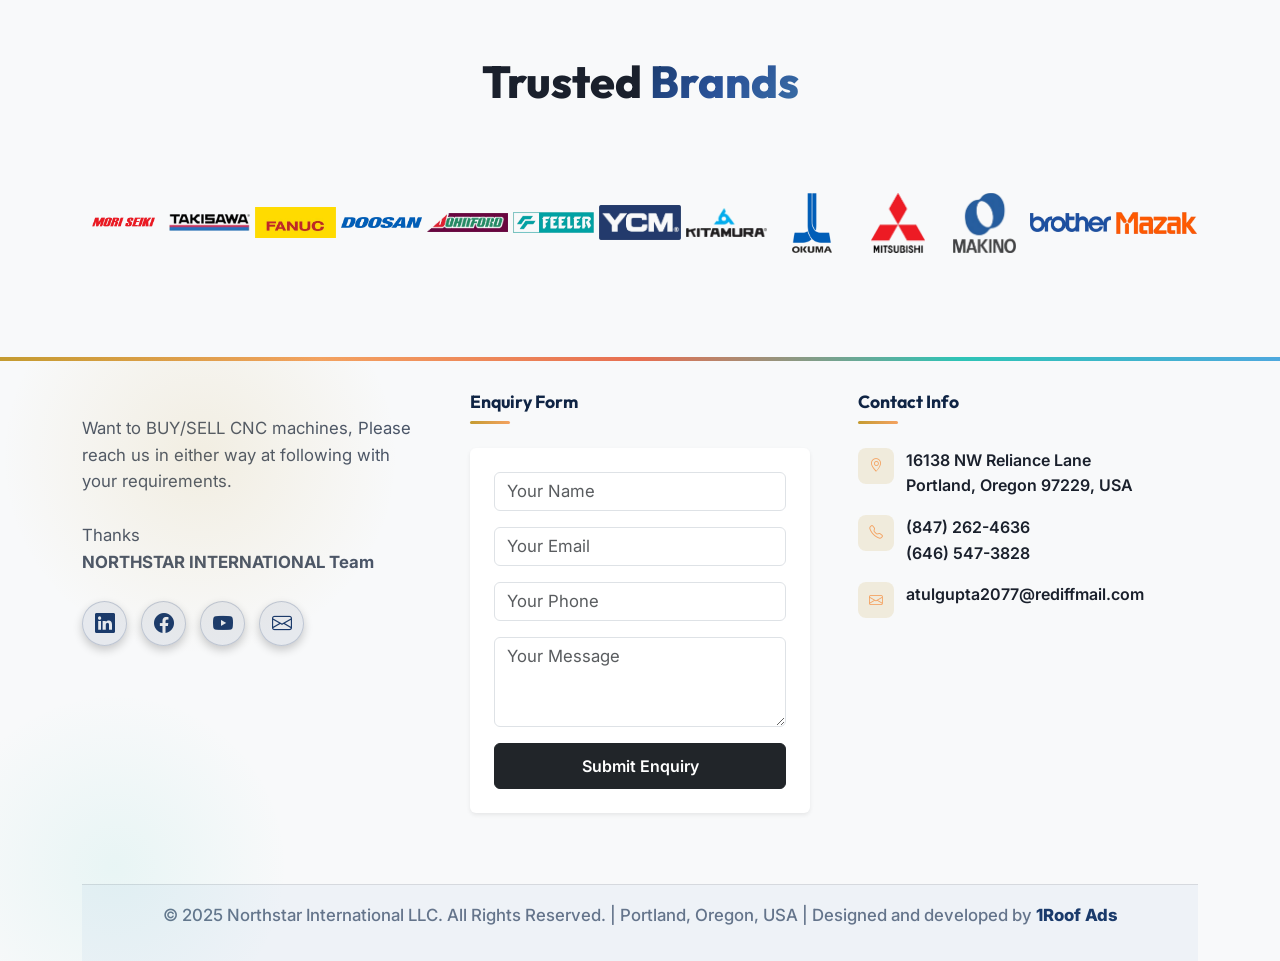
==== commit 66aa904f: "changes updated" ====
--- a/index.html
+++ b/index.html
@@ -85,7 +85,8 @@
             </li>
             <!-- Mobile Inventory Dropdown -->
             <li class="nav-item dropdown d-lg-none">
-              <a class="nav-link dropdown-toggle" href="#" id="inventoryMobileDropdown" role="button" data-bs-toggle="dropdown" aria-expanded="false">
+              <a class="nav-link dropdown-toggle" href="#" id="inventoryMobileDropdown" role="button"
+                data-bs-toggle="dropdown" aria-expanded="false">
                 Inventory
               </a>
               <ul class="dropdown-menu border-0 shadow-sm" aria-labelledby="inventoryMobileDropdown">
@@ -128,7 +129,7 @@
         </div>
         <!-- Right Image -->
         <div class="col-10 col-sm-8 col-md-6 hero-split-image">
-          <img src="img/banner-2.png" alt="CNC Machines" class="img-fluid">
+          <img src="img/banner2-new.png" alt="CNC Machines" class="img-fluid">
         </div>
       </div>
 
@@ -147,11 +148,7 @@
             <li><span class="hero-bullet">●</span> Retiring from business</li>
             <li><span class="hero-bullet">●</span> Vacating warehouse</li>
           </ul>
-          <div class="hero-simple-buttons justify-content-center">
-            <a href="inventory.html" class="btn-primary-custom">
-              Explore Inventory <i class="bi bi-chevron-right ms-1"></i>
-            </a>
-          </div>
+
         </div>
       </div>
     </div>
@@ -163,7 +160,6 @@
       <div class="row align-items-center g-5">
         <div class="col-lg-12 reveal-right">
           <div class="about-content text-center">
-            <div class="section-label mx-auto mb-3">About Us</div>
             <div class="about-text text-start mx-auto"
               style="max-width: 900px; font-size: 1.05rem; line-height: 1.7; color: #000;">
               <p class="mb-4">
@@ -273,7 +269,8 @@
             <div class="mb-3">
               <textarea class="form-control" rows="3" placeholder="Your Message" required></textarea>
             </div>
-            <button type="submit" class="btn btn-dark w-100" style="padding: 10px; font-weight: 600;">Submit Enquiry</button>
+            <button type="submit" class="btn btn-dark w-100" style="padding: 10px; font-weight: 600;">Submit
+              Enquiry</button>
           </form>
         </div>
 
@@ -295,12 +292,16 @@
               </div>
               <div class="footer-contact-item mt-3">
                 <div class="fci-icon"><i class="bi bi-envelope"></i></div>
-                <div class="fci-text"><a href="mailto:atulgupta2077@rediffmail.com">atulgupta2077@rediffmail.com</a></div>
+                <div class="fci-text"><a href="mailto:atulgupta2077@rediffmail.com">atulgupta2077@rediffmail.com</a>
+                </div>
               </div>
             </div>
           </div>
           <div class="footer-map mt-4">
-            <iframe src="https://www.google.com/maps/embed?pb=!1m18!1m12!1m3!1d2792.8368866164227!2d-122.84439058443831!3d45.57375177910237!2m3!1f0!2f0!3f0!3m2!1i1024!2i768!4f13.1!3m3!1m2!1s0x5495066db2c21961%3A0xc6c4f03c0d8924b8!2s16138%20NW%20Reliance%20Ln%2C%20Portland%2C%20OR%2097229%2C%20USA!5e0!3m2!1sen!2sin!4v1689260000000!5m2!1sen!2sin" width="100%" height="200" style="border:0; border-radius: 8px;" allowfullscreen="" loading="lazy" referrerpolicy="no-referrer-when-downgrade"></iframe>
+            <iframe
+              src="https://www.google.com/maps/embed?pb=!1m18!1m12!1m3!1d2792.8368866164227!2d-122.84439058443831!3d45.57375177910237!2m3!1f0!2f0!3f0!3m2!1i1024!2i768!4f13.1!3m3!1m2!1s0x5495066db2c21961%3A0xc6c4f03c0d8924b8!2s16138%20NW%20Reliance%20Ln%2C%20Portland%2C%20OR%2097229%2C%20USA!5e0!3m2!1sen!2sin!4v1689260000000!5m2!1sen!2sin"
+              width="100%" height="200" style="border:0; border-radius: 8px;" allowfullscreen="" loading="lazy"
+              referrerpolicy="no-referrer-when-downgrade"></iframe>
           </div>
         </div>
       </div>
--- a/css/style.css
+++ b/css/style.css
@@ -84,6 +84,7 @@
 html {
   scroll-behavior: smooth;
   overflow-x: hidden;
+  scroll-padding-top: 120px;
 }
 
 body {
@@ -519,7 +520,7 @@
 
 .hero-split-image img {
   width: 100%;
-  height: auto;
+  height: 420px;
   object-fit: contain;
   display: block;
 }
@@ -2171,10 +2172,9 @@
   justify-content: space-between;
   align-items: center;
   flex-wrap: nowrap;
-  gap: 10px;
-  width: 100%;
+  gap: 5px;
+  width: 87%;
   min-width: auto;
-  animation: none !important;
   /* disable marquee animation completely */
 }
 
@@ -2187,7 +2187,8 @@
 }
 
 .brand-img-direct {
-  max-height: 60px; /* Reduced to help fit better on smaller screens */
+  max-height: 60px;
+  /* Reduced to help fit better on smaller screens */
   flex: 1 1 0;
   min-width: 0;
   width: 100%;
@@ -3378,7 +3379,7 @@
     justify-content: center;
     gap: 15px;
   }
-  
+
   .brand-img-direct {
     flex: 0 0 calc(25% - 15px);
     max-width: calc(25% - 15px);
@@ -5191,8 +5192,15 @@
     flex-direction: row;
   }
 }
+
 /* Mobile Dropdown Fix */
 @media (max-width: 991.98px) {
-  .dropdown-menu { white-space: normal; }
-  .dropdown-item { white-space: normal; overflow-wrap: break-word; }
-}
+  .dropdown-menu {
+    white-space: normal;
+  }
+
+  .dropdown-item {
+    white-space: normal;
+    overflow-wrap: break-word;
+  }
+}
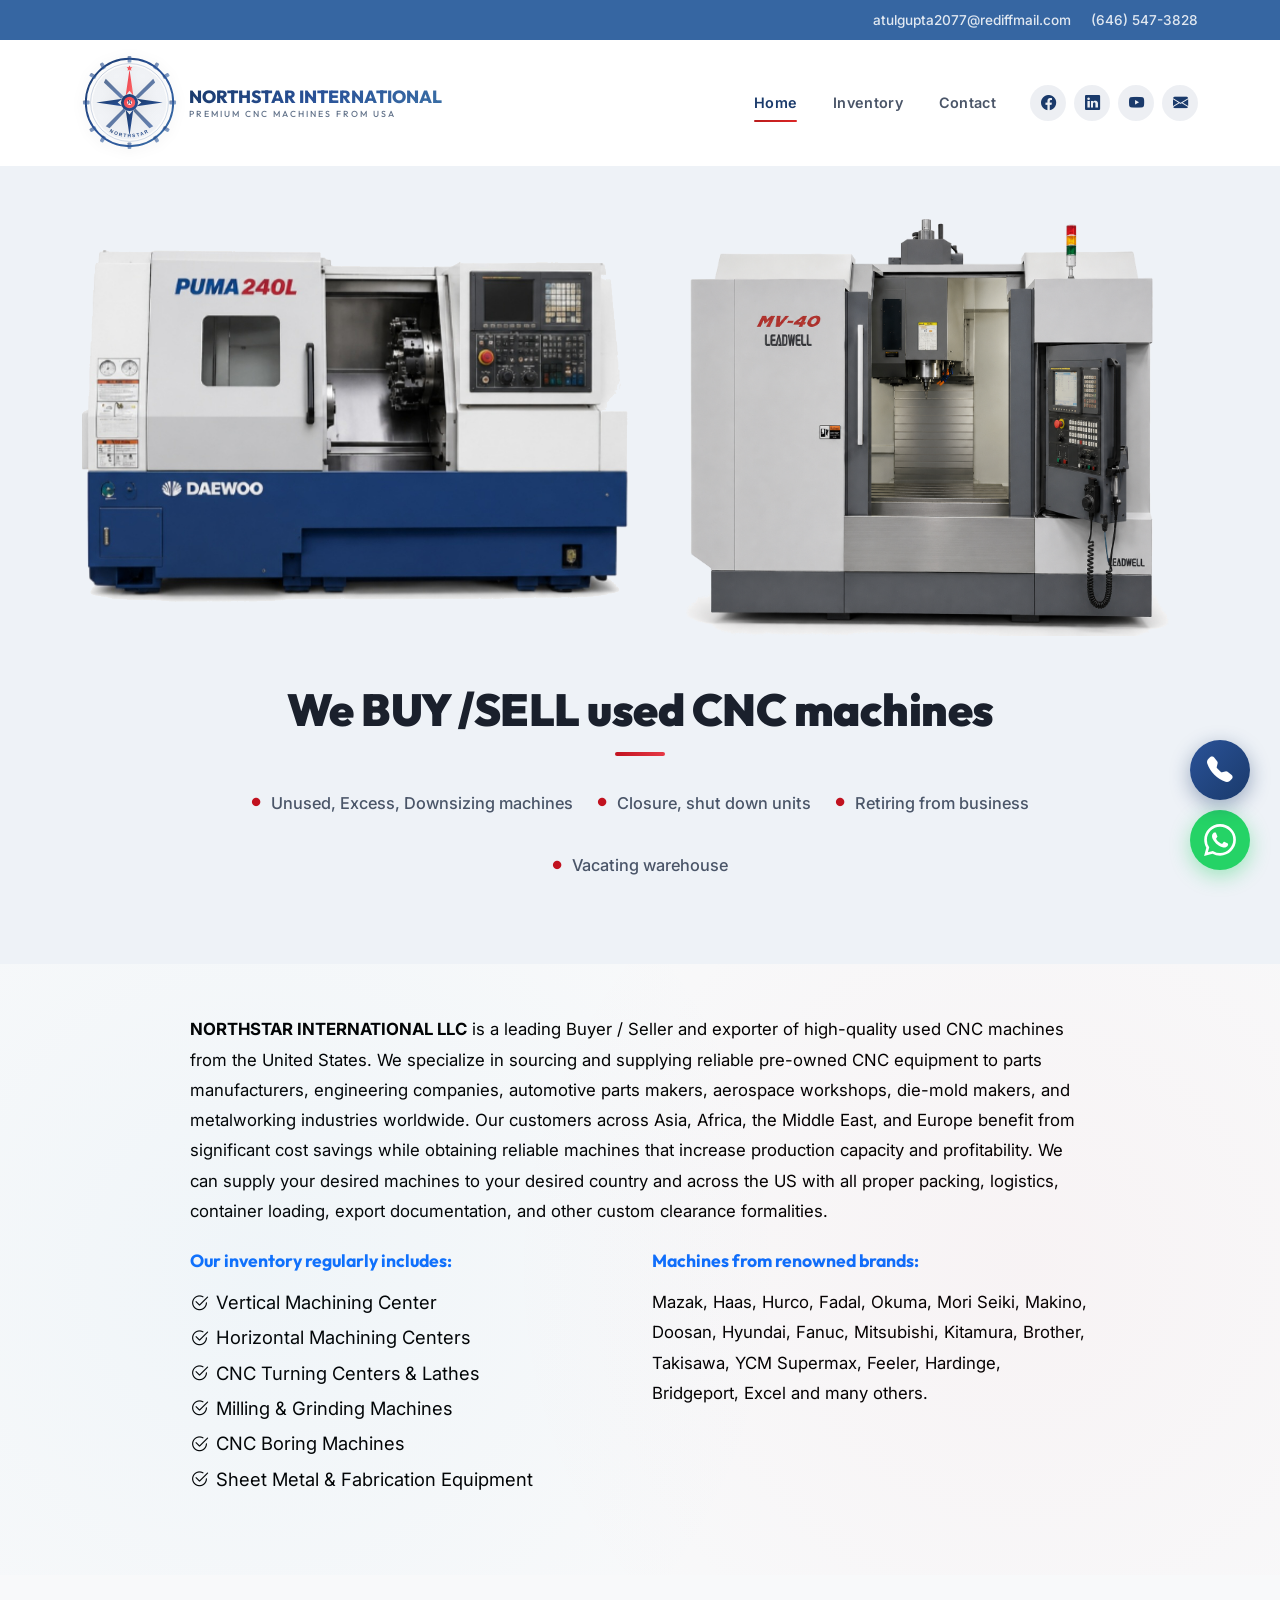
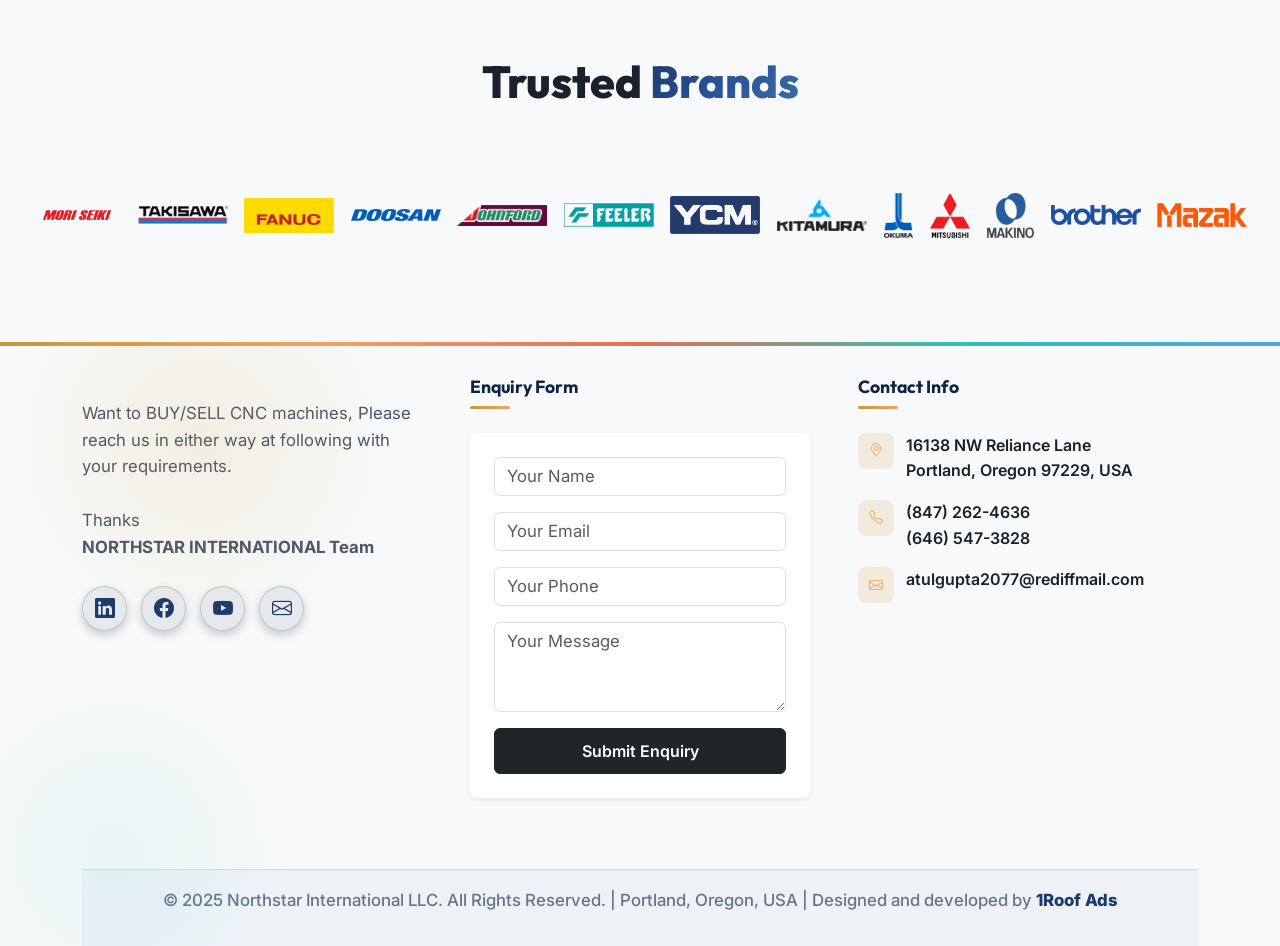
==== commit e51e3fff: "changes updated" ====
--- a/index.html
+++ b/index.html
@@ -45,15 +45,15 @@
       <div class="container">
         <div class="top-bar-inner">
           <a href="mailto:atulgupta2077@rediffmail.com" class="top-bar-item">
-            <i class="bi bi-envelope-fill"></i>
+            <!-- <i class="bi bi-envelope-fill"></i> -->
             <span>atulgupta2077@rediffmail.com</span>
           </a>
-          <a href="tel:+18472624636" class="top-bar-item">
+          <!-- <a href="tel:+18472624636" class="top-bar-item">
             <i class="bi bi-telephone-fill"></i>
             <span>(847) 262-4636</span>
-          </a>
+          </a> -->
           <a href="tel:+16465473828" class="top-bar-item">
-            <i class="bi bi-telephone-fill"></i>
+
             <span>(646) 547-3828</span>
           </a>
         </div>
--- a/css/style.css
+++ b/css/style.css
@@ -2153,11 +2153,11 @@
 
 .brands-marquee-wrapper {
   display: flex;
-  overflow: visible;
+  overflow: hidden;
   justify-content: center;
   flex-wrap: nowrap;
-  gap: 20px;
-  padding: 24px 0;
+  gap: 0;
+  padding: 24px 16px;
   user-select: none;
 }
 
@@ -2169,13 +2169,12 @@
 
 .brands-marquee {
   display: flex;
-  justify-content: space-between;
+  justify-content: space-evenly;
   align-items: center;
   flex-wrap: nowrap;
-  gap: 5px;
-  width: 87%;
+  width: 100%;
   min-width: auto;
-  /* disable marquee animation completely */
+  gap: 0;
 }
 
 .brand-item {
@@ -2187,12 +2186,12 @@
 }
 
 .brand-img-direct {
-  max-height: 60px;
-  /* Reduced to help fit better on smaller screens */
-  flex: 1 1 0;
-  min-width: 0;
-  width: 100%;
+  height: 45px;
+  max-height: 45px;
+  width: auto;
+  max-width: 90px;
   object-fit: contain;
+  flex-shrink: 0;
   margin: 0;
   transition: var(--transition);
 }
@@ -3543,13 +3542,12 @@
 }
 
 .brands-marquee {
-  animation: marquee-scroll 45s linear infinite !important;
-  /* slow it down to be extremely subtle and non-distracting */
+  animation: none !important;
 }
 
 @media (max-width: 767px) {
   .brands-marquee {
-    animation: marquee-scroll 30s linear infinite !important;
+    animation: none !important;
   }
 }
 
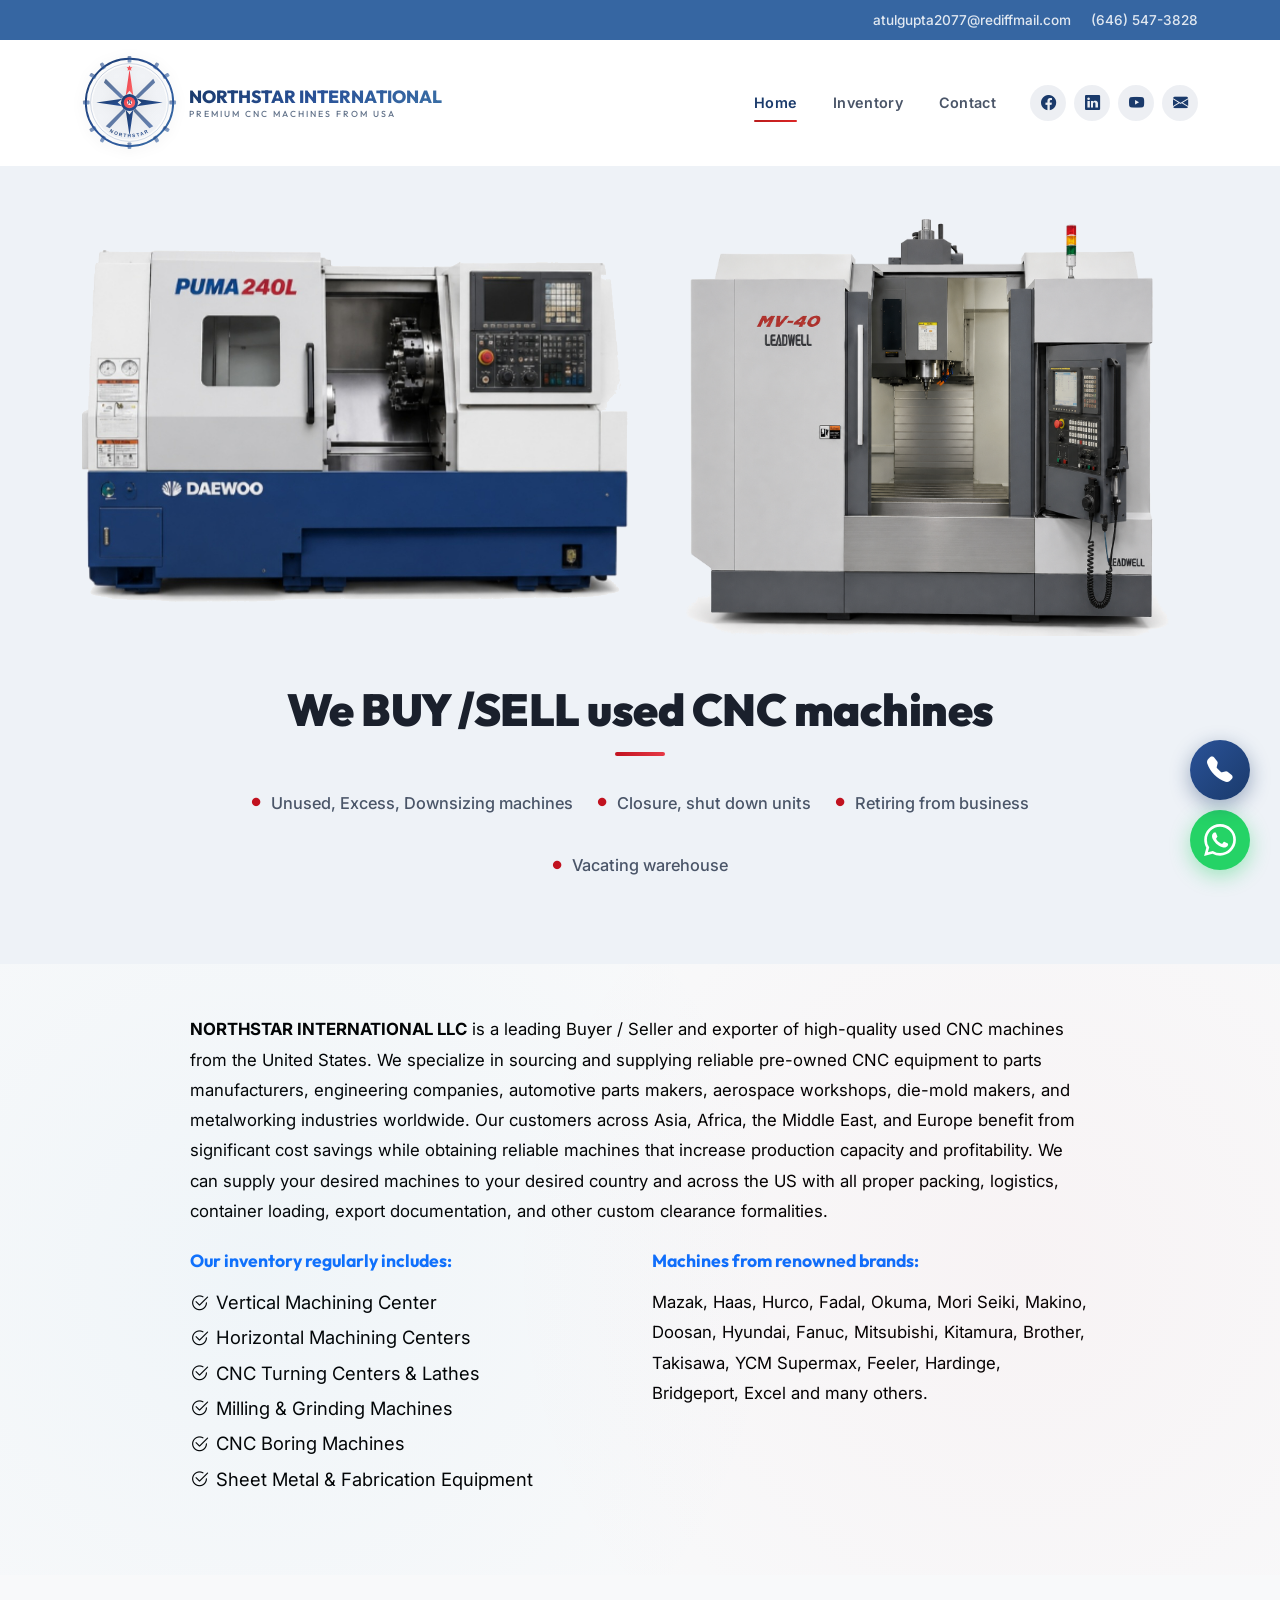
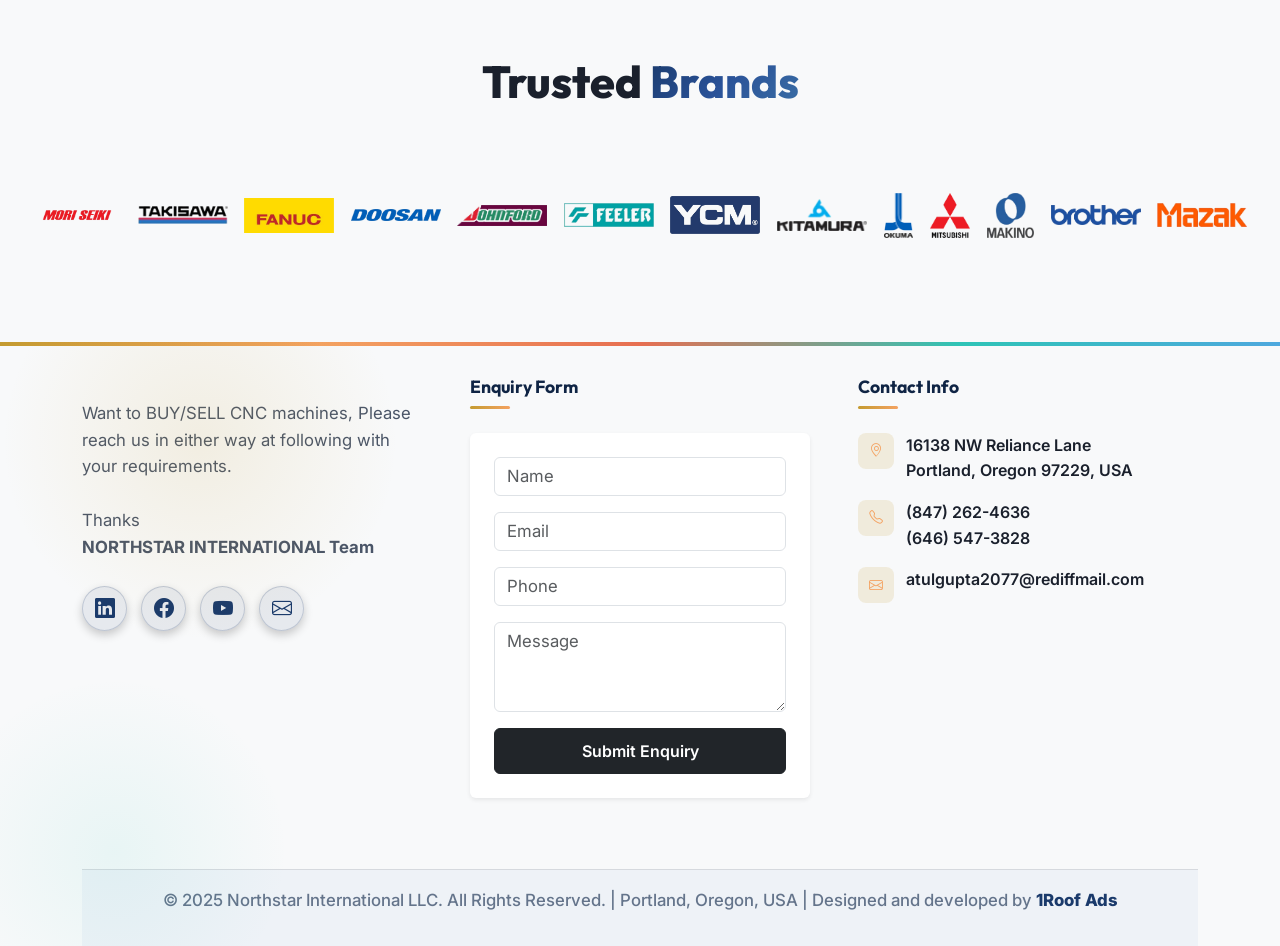
==== commit 7692c5f1: "changes updated" ====
--- a/index.html
+++ b/index.html
@@ -258,16 +258,16 @@
           <h5 class="mb-4 text-center text-lg-start">Enquiry Form</h5>
           <form action="#" method="post" class="footer-enquiry-form bg-white p-4 rounded shadow-sm">
             <div class="mb-3">
-              <input type="text" class="form-control" placeholder="Your Name" required>
+              <input type="text" class="form-control" placeholder="Name" required>
             </div>
             <div class="mb-3">
-              <input type="email" class="form-control" placeholder="Your Email" required>
+              <input type="email" class="form-control" placeholder="Email" required>
             </div>
             <div class="mb-3">
-              <input type="tel" class="form-control" placeholder="Your Phone" required>
+              <input type="tel" class="form-control" placeholder="Phone" required>
             </div>
             <div class="mb-3">
-              <textarea class="form-control" rows="3" placeholder="Your Message" required></textarea>
+              <textarea class="form-control" rows="3" placeholder="Message" required></textarea>
             </div>
             <button type="submit" class="btn btn-dark w-100" style="padding: 10px; font-weight: 600;">Submit
               Enquiry</button>
--- a/css/style.css
+++ b/css/style.css
@@ -577,7 +577,16 @@
   }
 
   .hero-split-image {
-    margin-top: 20px;
+    margin-top: 0;
+  }
+
+  .hero-split-image img {
+    height: auto;
+  }
+
+  .hero-split-section .row.g-4 {
+    --bs-gutter-y: 0;
+    --bs-gutter-x: 0;
   }
 }
 
@@ -599,7 +608,15 @@
   }
 
   .hero-split-image {
-    margin-top: 24px;
+    margin-top: 0;
+  }
+
+  .hero-split-image img {
+    height: auto;
+  }
+
+  .hero-split-section .row.g-4 {
+    --bs-gutter-y: 0;
   }
 }
 
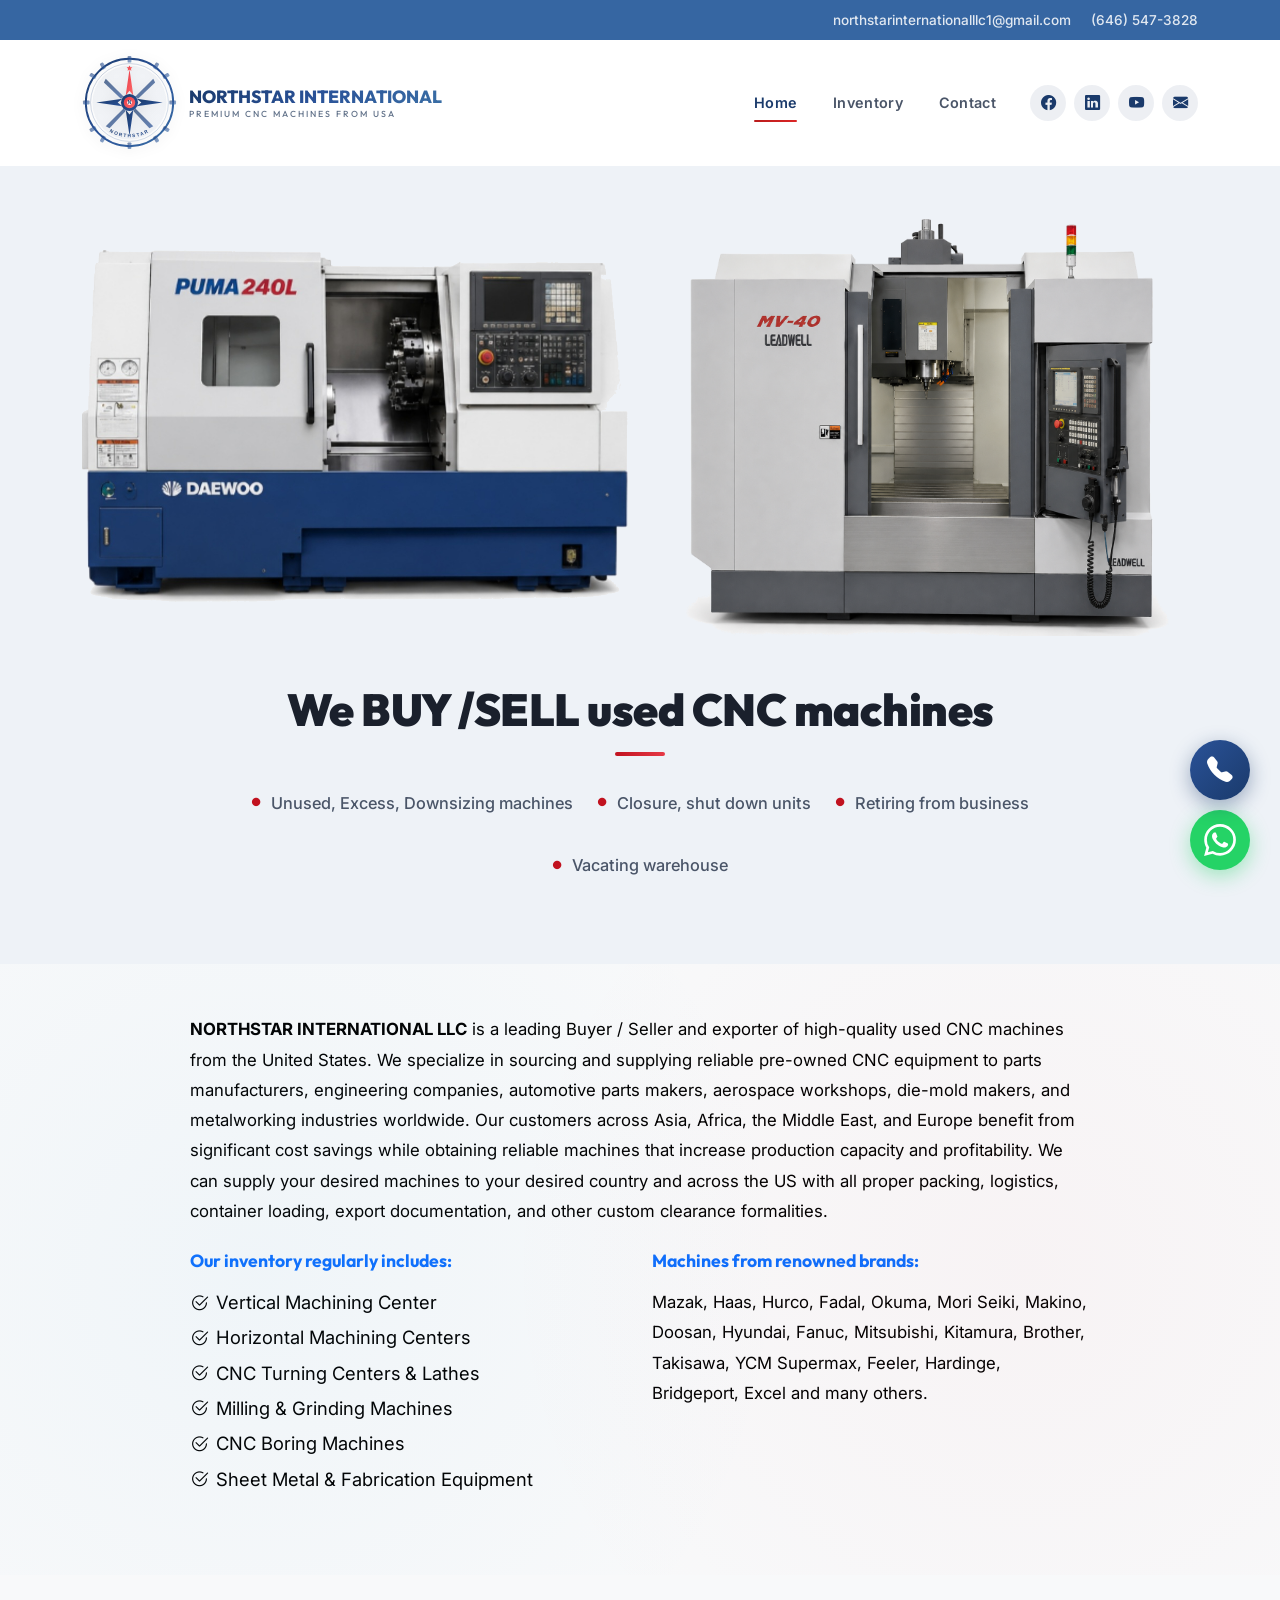
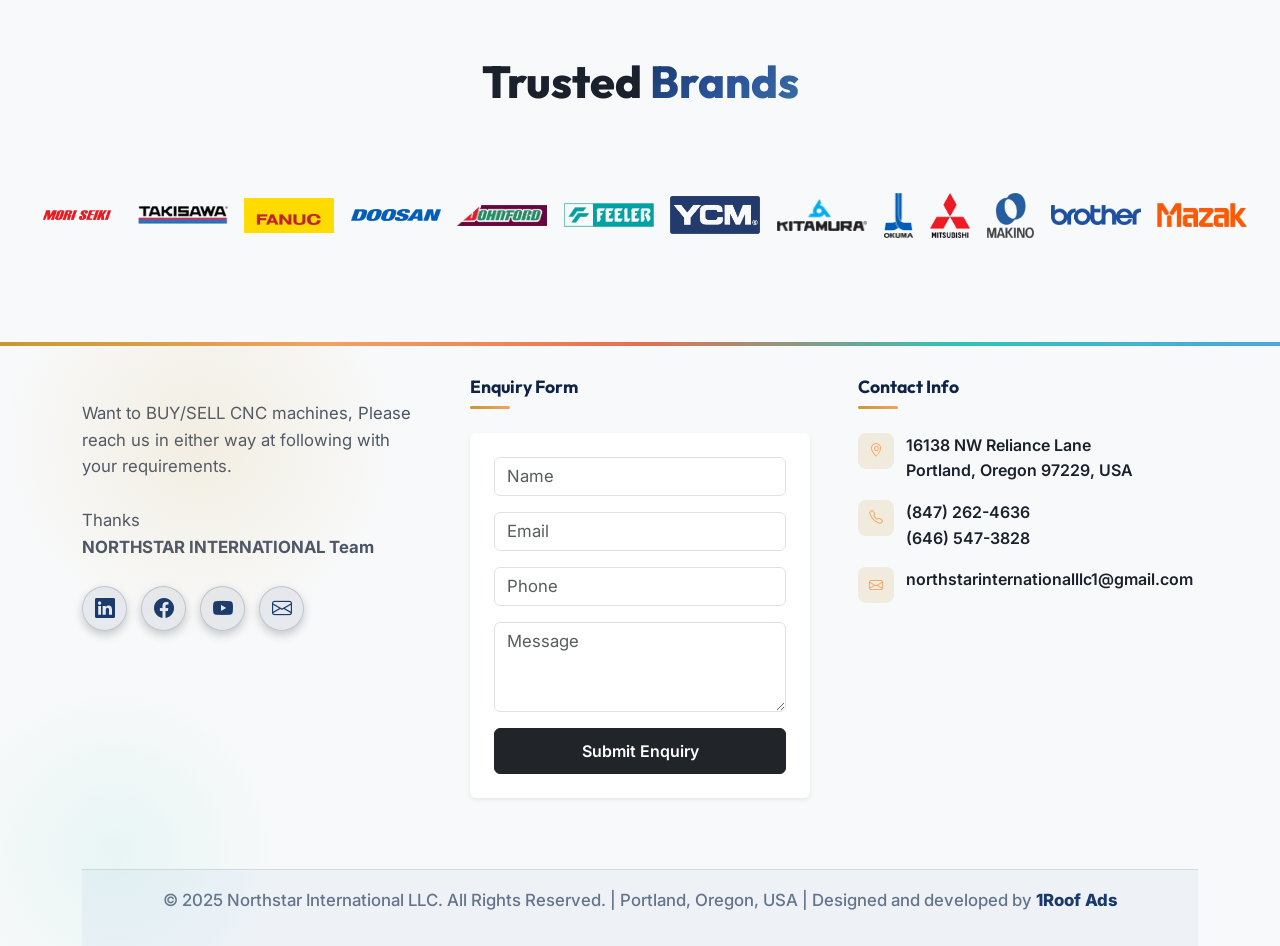
==== commit 0b3cb22f: "changes updated" ====
--- a/index.html
+++ b/index.html
@@ -44,9 +44,9 @@
     <div class="top-contact-bar" id="topBar">
       <div class="container">
         <div class="top-bar-inner">
-          <a href="mailto:atulgupta2077@rediffmail.com" class="top-bar-item">
+          <a href="mailto:northstarinternationalllc1@gmail.com" class="top-bar-item">
             <!-- <i class="bi bi-envelope-fill"></i> -->
-            <span>atulgupta2077@rediffmail.com</span>
+            <span>northstarinternationalllc1@gmail.com</span>
           </a>
           <!-- <a href="tel:+18472624636" class="top-bar-item">
             <i class="bi bi-telephone-fill"></i>
@@ -108,7 +108,7 @@
                 <a href="#" aria-label="Facebook" class="nav-social-link"><i class="bi bi-facebook"></i></a>
                 <a href="#" aria-label="LinkedIn" class="nav-social-link"><i class="bi bi-linkedin"></i></a>
                 <a href="#" aria-label="YouTube" class="nav-social-link"><i class="bi bi-youtube"></i></a>
-                <a href="mailto:atulgupta2077@rediffmail.com" aria-label="Email" class="nav-social-link"><i
+                <a href="mailto:northstarinternationalllc1@gmail.com" aria-label="Email" class="nav-social-link"><i
                     class="bi bi-envelope-fill"></i></a>
               </div>
             </li>
@@ -249,7 +249,7 @@
             <a href="#" aria-label="LinkedIn"><i class="bi bi-linkedin"></i></a>
             <a href="#" aria-label="Facebook"><i class="bi bi-facebook"></i></a>
             <a href="#" aria-label="YouTube"><i class="bi bi-youtube"></i></a>
-            <a href="mailto:atulgupta2077@rediffmail.com" aria-label="Email"><i class="bi bi-envelope"></i></a>
+            <a href="mailto:northstarinternationalllc1@gmail.com" aria-label="Email"><i class="bi bi-envelope"></i></a>
           </div>
         </div>
 
@@ -292,7 +292,8 @@
               </div>
               <div class="footer-contact-item mt-3">
                 <div class="fci-icon"><i class="bi bi-envelope"></i></div>
-                <div class="fci-text"><a href="mailto:atulgupta2077@rediffmail.com">atulgupta2077@rediffmail.com</a>
+                <div class="fci-text"><a
+                    href="mailto:northstarinternationalllc1@gmail.com">northstarinternationalllc1@gmail.com</a>
                 </div>
               </div>
             </div>
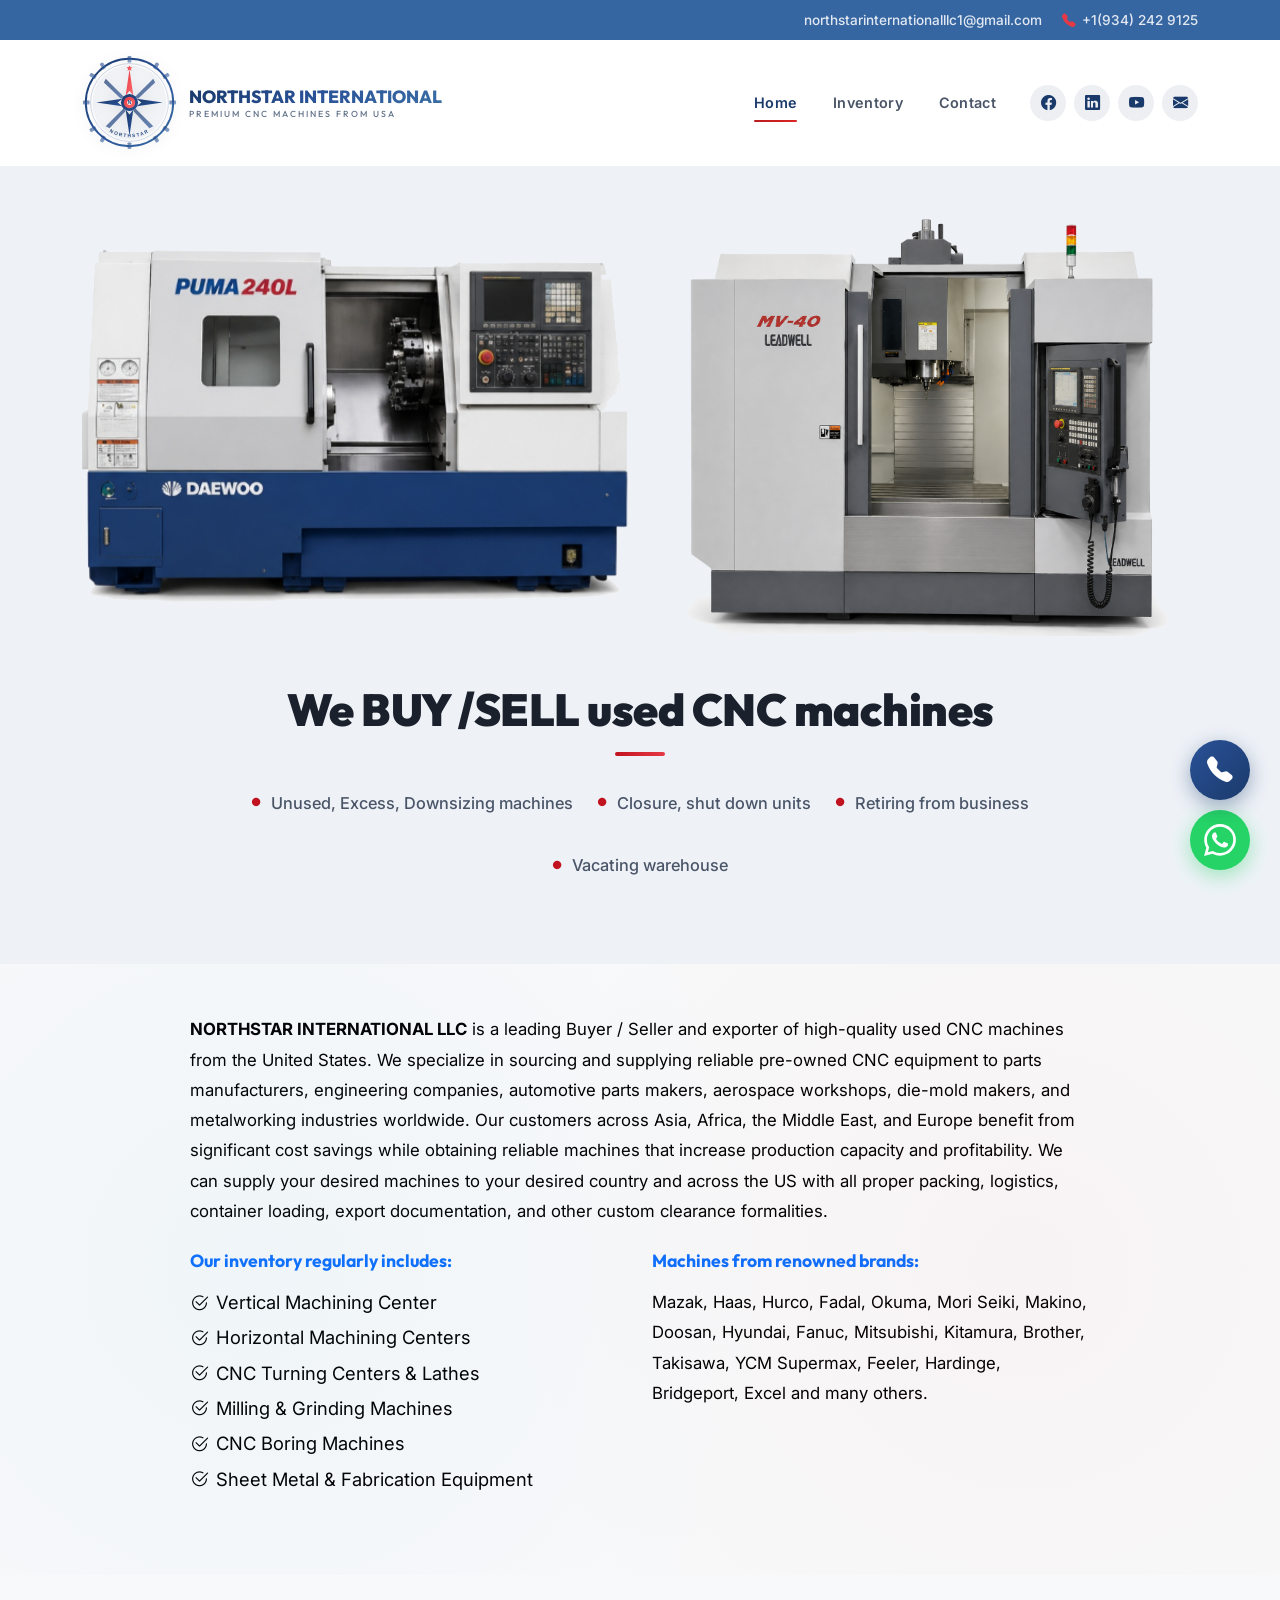
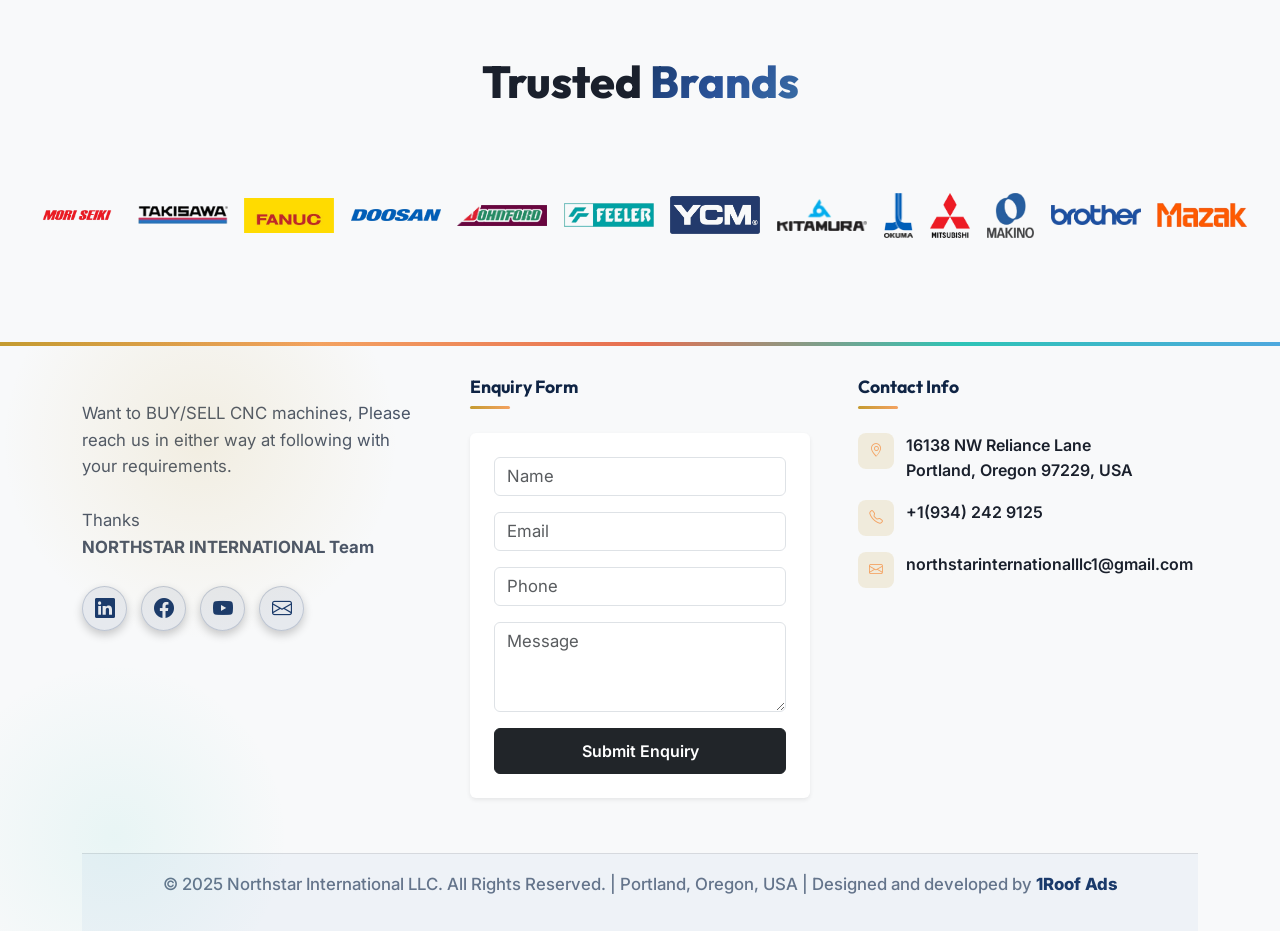
==== commit 13b2d2cb: "pages updated" ====
--- a/index.html
+++ b/index.html
@@ -48,13 +48,9 @@
             <!-- <i class="bi bi-envelope-fill"></i> -->
             <span>northstarinternationalllc1@gmail.com</span>
           </a>
-          <!-- <a href="tel:+18472624636" class="top-bar-item">
+          <a href="tel:+19342429125" class="top-bar-item">
             <i class="bi bi-telephone-fill"></i>
-            <span>(847) 262-4636</span>
-          </a> -->
-          <a href="tel:+16465473828" class="top-bar-item">
-
-            <span>(646) 547-3828</span>
+            <span>+1(934) 242 9125</span>
           </a>
         </div>
       </div>
@@ -286,8 +282,7 @@
               <div class="footer-contact-item mt-3">
                 <div class="fci-icon"><i class="bi bi-telephone"></i></div>
                 <div class="fci-text">
-                  <a href="tel:+18472624636">(847) 262-4636</a><br>
-                  <a href="tel:+16465473828">(646) 547-3828</a>
+                  <a href="tel:+19342429125">+1(934) 242 9125</a>
                 </div>
               </div>
               <div class="footer-contact-item mt-3">
@@ -331,18 +326,11 @@
   <div class="call-float-wrapper" id="callFloatWrapper">
     <div class="call-float-popup">
       <div class="call-float-popup-title"><i class="bi bi-telephone-fill me-1"></i> Call Us Now</div>
-      <a href="tel:+18472624636">
+      <a href="tel:+19342429125">
         <span class="call-popup-icon"><i class="bi bi-telephone-fill"></i></span>
         <span class="call-popup-info">
-          <span class="call-popup-label">Phone 1</span>
-          <span class="call-popup-number">(847) 262-4636</span>
-        </span>
-      </a>
-      <a href="tel:+16465473828">
-        <span class="call-popup-icon"><i class="bi bi-telephone-fill"></i></span>
-        <span class="call-popup-info">
-          <span class="call-popup-label">Phone 2</span>
-          <span class="call-popup-number">(646) 547-3828</span>
+          <span class="call-popup-label">Phone</span>
+          <span class="call-popup-number">+1(934) 242 9125</span>
         </span>
       </a>
     </div>
